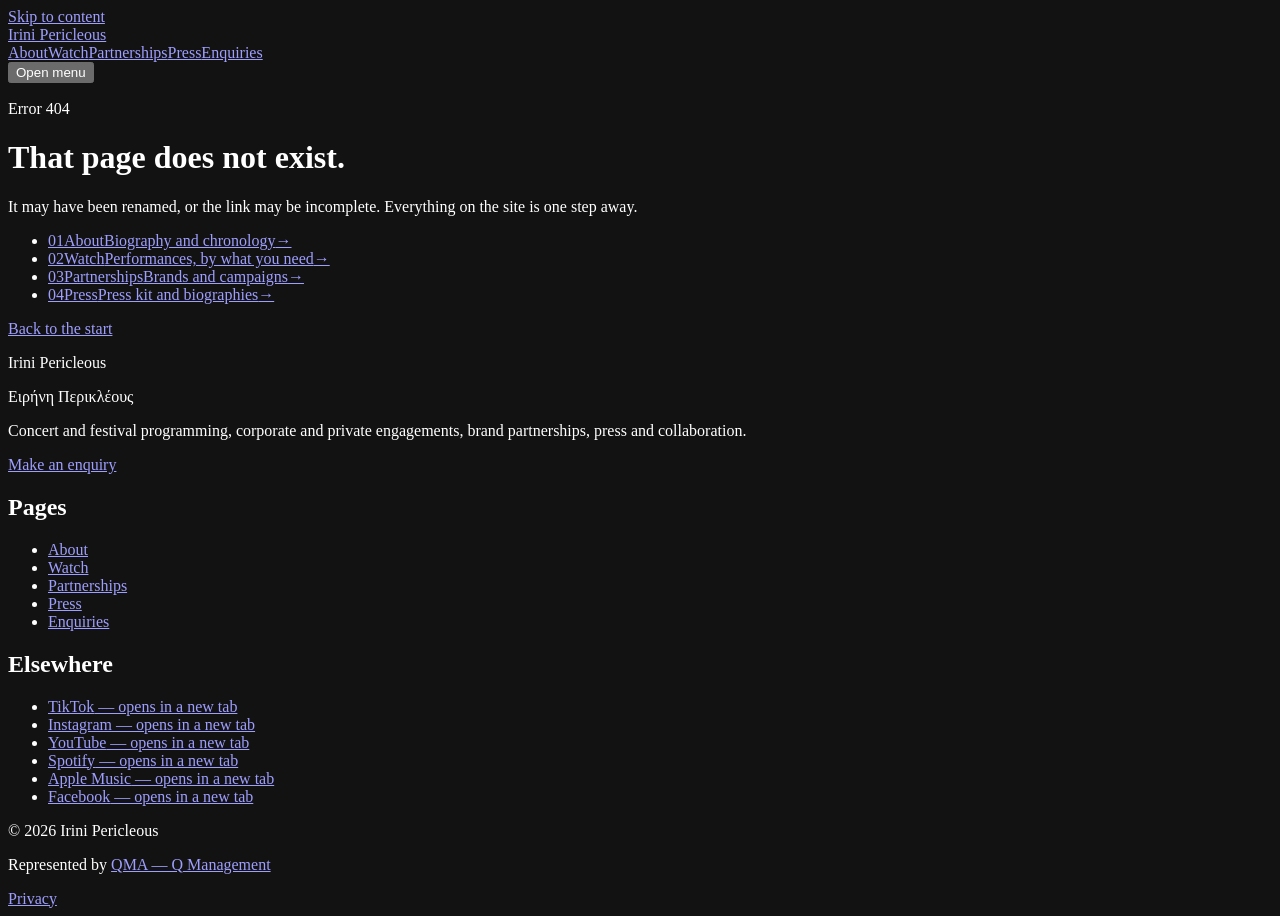
==== 404/index.html @ a1aaa0e5 "Design pass, phase one: measure, contrast, tracking, CTA Taken from an analysis of giuliacello.com —" ====
<!DOCTYPE html><html lang="en" class="bodoni_moda_b104772c-module__TjoZVa__variable noto_serif_display_2ca1dd5f-module___fcEmG__variable inter_tight_18f05c97-module__JbQZ1a__variable no-js"><head><meta charSet="utf-8"/><meta name="viewport" content="width=device-width, initial-scale=1"/><link rel="stylesheet" href="/irini-site/_next/static/chunks/0ohpjm70owko4.css" data-precedence="next"/><link rel="preload" as="script" fetchPriority="low" href="/irini-site/_next/static/chunks/3s6nzrbk-8mnv.js"/><script src="/irini-site/_next/static/chunks/2mmpezlrfmbu5.js" async=""></script><script src="/irini-site/_next/static/chunks/1j_9b-l0n6u-t.js" async=""></script><script src="/irini-site/_next/static/chunks/12xr0l0glc5x8.js" async=""></script><script src="/irini-site/_next/static/chunks/turbopack-01ugani0lwb0j.js" async=""></script><script src="/irini-site/_next/static/chunks/1ln9_-dkt3232.js" async=""></script><script src="/irini-site/_next/static/chunks/3fntmmi971322.js" async=""></script><meta name="robots" content="noindex"/><meta name="theme-color" content="#0c0b0a"/><meta name="color-scheme" content="dark"/><title>Page not found — Irini Pericleous</title><meta name="description" content="That page does not exist."/><meta name="application-name" content="Irini Pericleous"/><meta name="author" content="Irini Pericleous"/><meta name="keywords" content="Irini Pericleous,Ειρήνη Περικλέους,Eirini Pericleous,Irini Perikleous,violinist,singer,Cyprus,The Voice of Greece,crossover violinist,booking"/><meta name="creator" content="Irini Pericleous"/><meta name="robots" content="noindex, follow"/><link rel="canonical" href="https://andy-arrow.github.io/irini-site/"/><meta name="format-detection" content="telephone=no, address=no, email=no"/><meta property="og:title" content="Irini Pericleous — Violinist and vocalist"/><meta property="og:description" content="Cypriot violinist and vocalist, based in the UK. She plays and sings at the same time: three of the four coaches turned on it at The Voice of Greece. Since 2022, the only live musician in Vincent Simone’s Tango Passions, a show whose score is otherwise recorded."/><meta property="og:url" content="https://andy-arrow.github.io/irini-site/"/><meta property="og:site_name" content="Irini Pericleous"/><meta property="og:locale" content="en_GB"/><meta property="og:image" content="https://andy-arrow.github.io/irini-site/opengraph-image?03de4440b838c66b"/><meta property="og:image:type" content="image/png"/><meta property="og:image:width" content="1200"/><meta property="og:image:height" content="630"/><meta property="og:image:alt" content="Irini Pericleous — violinist and vocalist"/><meta property="og:type" content="profile"/><meta name="twitter:card" content="summary_large_image"/><meta name="twitter:title" content="Irini Pericleous — Violinist and vocalist"/><meta name="twitter:description" content="Cypriot violinist and vocalist, based in the UK. She plays and sings at the same time: three of the four coaches turned on it at The Voice of Greece. Since 2022, the only live musician in Vincent Simone’s Tango Passions, a show whose score is otherwise recorded."/><meta name="twitter:image" content="https://andy-arrow.github.io/irini-site/opengraph-image?03de4440b838c66b"/><meta name="twitter:image:alt" content="Irini Pericleous — violinist and vocalist"/><meta name="twitter:image:type" content="image/png"/><meta name="twitter:image:width" content="1200"/><meta name="twitter:image:height" content="630"/><link rel="icon" href="/irini-site/icon" type="image/png" sizes="64x64"/><meta name="next-size-adjust" content=""/><link rel="preconnect" href="https://i.ytimg.com"/><link rel="dns-prefetch" href="https://www.youtube-nocookie.com"/><script>document.documentElement.classList.remove('no-js')</script><script src="/irini-site/_next/static/chunks/0cz1d0mv5g_q7.js" noModule=""></script></head><body><div hidden=""><!--$--><!--/$--></div><a class="skip-link" href="#main">Skip to content</a><header class="fixed inset-x-0 top-0 z-50 transition-colors duration-500 bg-transparent" style="border-bottom:1px solid transparent"><div class="shell flex h-[4.5rem] items-center justify-between gap-6 md:h-[5.25rem]"><a class="tap link-draw shrink-0 text-[0.9375rem] font-medium tracking-[0.2em] uppercase md:text-base" aria-label="Irini Pericleous — home" href="/irini-site/">Irini Pericleous</a><nav aria-label="Primary" class="hidden items-center gap-9 lg:flex"><a class="link-draw meta transition-colors duration-300 hover:text-[var(--color-bone)] " href="/irini-site/about/">About</a><a class="link-draw meta transition-colors duration-300 hover:text-[var(--color-bone)] " href="/irini-site/watch/">Watch</a><a class="link-draw meta transition-colors duration-300 hover:text-[var(--color-bone)] " href="/irini-site/partnerships/">Partnerships</a><a class="link-draw meta transition-colors duration-300 hover:text-[var(--color-bone)] " href="/irini-site/press/">Press</a><a class="btn btn-primary !min-h-[2.75rem] !py-3" href="/irini-site/enquiries/">Enquiries</a></nav><button type="button" aria-expanded="false" aria-controls="mobile-menu" class="relative z-50 -mr-2 flex h-12 w-12 items-center justify-center lg:hidden"><span class="sr-only">Open menu</span><span aria-hidden="true" class="relative block h-3 w-6"><span class="absolute left-0 block h-px w-full bg-[var(--color-bone)] transition-all duration-400" style="top:0;transform:none"></span><span class="absolute left-0 block h-px w-full bg-[var(--color-bone)] transition-all duration-400" style="bottom:0;transform:none"></span></span></button></div><div id="mobile-menu" hidden="" class="fixed inset-0 top-0 z-40 flex flex-col bg-[var(--color-ink)] lg:hidden"><div class="h-[4.5rem] shrink-0"></div><nav aria-label="Primary" class="shell flex-1 overflow-y-auto overscroll-contain pb-10"><ul><li style="border-top:1px solid var(--rule)"><a class="group flex items-baseline gap-4 py-5" href="/irini-site/about/"><span class="meta tnum w-6 shrink-0">01</span><span class="flex-1"><span class="display display-md block">About</span><span class="meta mt-1.5 block normal-case tracking-[0.05em]">Biography and chronology</span></span></a></li><li style="border-top:1px solid var(--rule)"><a class="group flex items-baseline gap-4 py-5" href="/irini-site/watch/"><span class="meta tnum w-6 shrink-0">02</span><span class="flex-1"><span class="display display-md block">Watch</span><span class="meta mt-1.5 block normal-case tracking-[0.05em]">Performances, by what you need</span></span></a></li><li style="border-top:1px solid var(--rule)"><a class="group flex items-baseline gap-4 py-5" href="/irini-site/partnerships/"><span class="meta tnum w-6 shrink-0">03</span><span class="flex-1"><span class="display display-md block">Partnerships</span><span class="meta mt-1.5 block normal-case tracking-[0.05em]">Brands and campaigns</span></span></a></li><li style="border-top:1px solid var(--rule)"><a class="group flex items-baseline gap-4 py-5" href="/irini-site/press/"><span class="meta tnum w-6 shrink-0">04</span><span class="flex-1"><span class="display display-md block">Press</span><span class="meta mt-1.5 block normal-case tracking-[0.05em]">Press kit and biographies</span></span></a></li></ul><a class="btn btn-primary mt-9 w-full" href="/irini-site/enquiries/">Enquiries</a></nav></div></header><main id="main" class="relative z-[2]"><div class="shell flex min-h-[78svh] flex-col justify-center pt-32 pb-24"><p class="meta">Error 404</p><h1 class="display display-lg mt-5 max-w-[14ch]">That page does not exist.</h1><p class="lede mt-7">It may have been renamed, or the link may be incomplete. Everything on the site is one step away.</p><ul class="mt-12 max-w-[34rem]"><li style="border-top:1px solid var(--rule)"><a class="group flex items-baseline gap-4 py-4" href="/irini-site/about/"><span class="meta tnum w-6 shrink-0">01</span><span class="flex-1"><span class="text-[1.0625rem] font-medium">About</span><span class="meta mt-0.5 block normal-case tracking-[0.05em]">Biography and chronology</span></span><span aria-hidden="true" class="text-[var(--color-bone-mute)] transition-transform duration-500 ease-[var(--ease-out-expo)] group-hover:translate-x-1">→</span></a></li><li style="border-top:1px solid var(--rule)"><a class="group flex items-baseline gap-4 py-4" href="/irini-site/watch/"><span class="meta tnum w-6 shrink-0">02</span><span class="flex-1"><span class="text-[1.0625rem] font-medium">Watch</span><span class="meta mt-0.5 block normal-case tracking-[0.05em]">Performances, by what you need</span></span><span aria-hidden="true" class="text-[var(--color-bone-mute)] transition-transform duration-500 ease-[var(--ease-out-expo)] group-hover:translate-x-1">→</span></a></li><li style="border-top:1px solid var(--rule)"><a class="group flex items-baseline gap-4 py-4" href="/irini-site/partnerships/"><span class="meta tnum w-6 shrink-0">03</span><span class="flex-1"><span class="text-[1.0625rem] font-medium">Partnerships</span><span class="meta mt-0.5 block normal-case tracking-[0.05em]">Brands and campaigns</span></span><span aria-hidden="true" class="text-[var(--color-bone-mute)] transition-transform duration-500 ease-[var(--ease-out-expo)] group-hover:translate-x-1">→</span></a></li><li style="border-top:1px solid var(--rule)"><a class="group flex items-baseline gap-4 py-4" href="/irini-site/press/"><span class="meta tnum w-6 shrink-0">04</span><span class="flex-1"><span class="text-[1.0625rem] font-medium">Press</span><span class="meta mt-0.5 block normal-case tracking-[0.05em]">Press kit and biographies</span></span><span aria-hidden="true" class="text-[var(--color-bone-mute)] transition-transform duration-500 ease-[var(--ease-out-expo)] group-hover:translate-x-1">→</span></a></li></ul><p class="mt-12"><a class="btn btn-primary" href="/irini-site/">Back to the start</a></p></div><!--$--><!--/$--></main><footer class="relative z-[2] rule-top"><div class="shell py-16 md:py-24"><div class="grid gap-14 lg:grid-cols-[minmax(0,1.4fr)_minmax(0,1fr)_minmax(0,1fr)] lg:gap-16"><div><p class="display display-md">Irini Pericleous</p><p class="meta meta-bright mt-3" lang="el" aria-label="Irini Pericleous, in Greek">Ειρήνη Περικλέους</p><p class="prose-body mt-6 text-[0.9375rem]">Concert and festival programming, corporate and private engagements, brand partnerships, press and collaboration.</p><a class="btn btn-primary mt-7" href="/irini-site/enquiries/">Make an enquiry</a></div><nav aria-label="Footer"><h2 class="meta">Pages</h2><ul class="mt-3"><li><a class="tap link-draw text-[0.9375rem]" href="/irini-site/about/">About</a></li><li><a class="tap link-draw text-[0.9375rem]" href="/irini-site/watch/">Watch</a></li><li><a class="tap link-draw text-[0.9375rem]" href="/irini-site/partnerships/">Partnerships</a></li><li><a class="tap link-draw text-[0.9375rem]" href="/irini-site/press/">Press</a></li><li><a class="tap link-draw text-[0.9375rem]" href="/irini-site/enquiries/">Enquiries</a></li></ul></nav><div><h2 class="meta">Elsewhere</h2><ul class="mt-3"><li><a href="https://www.tiktok.com/@irini_pericleousxx" target="_blank" rel="me noopener noreferrer" class="tap link-draw text-[0.9375rem]">TikTok<span class="sr-only"> — opens in a new tab</span></a></li><li><a href="https://www.instagram.com/irini_pericleous_xx/" target="_blank" rel="me noopener noreferrer" class="tap link-draw text-[0.9375rem]">Instagram<span class="sr-only"> — opens in a new tab</span></a></li><li><a href="https://www.youtube.com/channel/UCEGi5pDUfUNp2Qwopb8o2pw" target="_blank" rel="me noopener noreferrer" class="tap link-draw text-[0.9375rem]">YouTube<span class="sr-only"> — opens in a new tab</span></a></li><li><a href="https://open.spotify.com/artist/2YeFqXBLZVD37fpIqG80LK" target="_blank" rel="me noopener noreferrer" class="tap link-draw text-[0.9375rem]">Spotify<span class="sr-only"> — opens in a new tab</span></a></li><li><a href="https://music.apple.com/gr/artist/irini-pericleous/1624892051" target="_blank" rel="me noopener noreferrer" class="tap link-draw text-[0.9375rem]">Apple Music<span class="sr-only"> — opens in a new tab</span></a></li><li><a href="https://www.facebook.com/IriniPericleousOfficial/" target="_blank" rel="me noopener noreferrer" class="tap link-draw text-[0.9375rem]">Facebook<span class="sr-only"> — opens in a new tab</span></a></li></ul></div></div><div class="mt-16 flex flex-col gap-4 pt-8 sm:flex-row sm:items-center sm:justify-between" style="border-top:1px solid var(--rule)"><p class="meta">© <!-- -->2026<!-- --> <!-- -->Irini Pericleous</p><div class="flex flex-wrap items-center gap-x-7 gap-y-2"><p class="meta">Represented by<!-- --> <a href="https://qmanagement.co" target="_blank" rel="noopener noreferrer" class="link-inline !text-[var(--color-bone-mute)]">QMA — Q Management</a></p><a class="tap link-draw meta -my-2" href="/irini-site/privacy/">Privacy</a></div></div></div></footer><script type="application/ld+json">[{"@context":"https://schema.org","@type":"WebSite","@id":"https://andy-arrow.github.io/irini-site/#website","url":"https://andy-arrow.github.io/irini-site","name":"Irini Pericleous","inLanguage":"en","publisher":{"@id":"https://andy-arrow.github.io/irini-site/#person"}},{"@context":"https://schema.org","@type":"Person","@id":"https://andy-arrow.github.io/irini-site/#person","name":"Irini Pericleous","alternateName":["Eirini Pericleous","Irini Perikleous","Eirini Perikleous","Ειρήνη Περικλέους"],"jobTitle":["Violinist","Vocalist"],"description":"Cypriot violinist and vocalist, based in the United Kingdom. She plays and sings at the same time: three of the four coaches turned on it at her blind audition for The Voice of Greece, where she reached the final four in 2021. Since 2022 she has been the only live musician in Vincent Simone’s Tango Passions, a touring show whose score is otherwise recorded. In 2023 she held the violin chair in Anton Du Beke’s band. Soloist with the “Oltenia” Philharmonic of Craiova, and a member of the Cyprus Youth Symphony Orchestra since 2014.","url":"https://andy-arrow.github.io/irini-site","nationality":[{"@type":"Country","name":"Cypriot"},{"@type":"Country","name":"Romanian"}],"knowsLanguage":["English","Greek","Spanish"],"sameAs":["https://www.tiktok.com/@irini_pericleousxx","https://www.instagram.com/irini_pericleous_xx/","https://www.youtube.com/channel/UCEGi5pDUfUNp2Qwopb8o2pw","https://open.spotify.com/artist/2YeFqXBLZVD37fpIqG80LK","https://music.apple.com/gr/artist/irini-pericleous/1624892051","https://www.facebook.com/IriniPericleousOfficial/"],"performerIn":[{"@type":"Event","name":"“Oltenia” Philharmonic, Craiova","description":"Invited to Romania as a soloist with the orchestra in November 2015."},{"@type":"Event","name":"Cyprus Youth Symphony Orchestra","description":"A member since 2014, in programmes alongside Alkinoos Ioannidis and Alkistis Protopsalti, and chosen from the orchestra for its annual Cyprus Concert in the Brahms-Saal of the Musikverein in Vienna."},{"@type":"Event","name":"Orchestre des Jeunes de la Méditerranée","description":"Selected for the 2025 symphonic session of the Festival d'Aix-en-Provence's Mediterranean Youth Orchestra, which Cyprus enters through the Cyprus Youth Symphony Orchestra."},{"@type":"Event","name":"Anton Du Beke","description":"The credited violinist in the band of the 2023 UK tour An Evening with Anton Du Beke and Friends, alongside the vocalist Lance Ellington."}]},{"@context":"https://schema.org","@type":"MusicGroup","@id":"https://andy-arrow.github.io/irini-site/#musicgroup","name":"Irini Pericleous","alternateName":["Eirini Pericleous","Irini Perikleous","Eirini Perikleous","Ειρήνη Περικλέους"],"url":"https://andy-arrow.github.io/irini-site","genre":["Crossover","Classical","Pop"],"sameAs":["https://www.tiktok.com/@irini_pericleousxx","https://www.instagram.com/irini_pericleous_xx/","https://www.youtube.com/channel/UCEGi5pDUfUNp2Qwopb8o2pw","https://open.spotify.com/artist/2YeFqXBLZVD37fpIqG80LK","https://music.apple.com/gr/artist/irini-pericleous/1624892051","https://www.facebook.com/IriniPericleousOfficial/"],"member":{"@id":"https://andy-arrow.github.io/irini-site/#person"},"album":[{"@type":"MusicRelease","name":"Ρούντολφ Το Ελαφάκι","alternateName":"Roudolf To Elafaki","datePublished":"2016-12-13","recordLabel":{"@type":"Organization","name":"Feelgood Records"},"url":"https://www.youtube.com/watch?v=lNYCnwKz-eI"}]}]</script><script src="/irini-site/_next/static/chunks/3s6nzrbk-8mnv.js" id="_R_" async=""></script><script>(self.__next_f=self.__next_f||[]).push([0])</script><script>self.__next_f.push([1,"1:\"$Sreact.fragment\"\n2:I[36852,[\"/irini-site/_next/static/chunks/1ln9_-dkt3232.js\"],\"SiteHeader\"]\n3:I[39756,[\"/irini-site/_next/static/chunks/3fntmmi971322.js\"],\"default\"]\n4:I[37457,[\"/irini-site/_next/static/chunks/3fntmmi971322.js\"],\"default\"]\n5:I[22016,[\"/irini-site/_next/static/chunks/1ln9_-dkt3232.js\"],\"\"]\nf:I[68027,[\"/irini-site/_next/static/chunks/1ln9_-dkt3232.js\"],\"default\",1]\n:HL[\"/irini-site/_next/static/chunks/0ohpjm70owko4.css\",\"style\"]\nd:X\n0:{\"P\":null,\"c\":[\"\",\"_not-found\",\"\"],\"q\":\"\",\"i\":false,\"f\":[[[\"\",{\"children\":[\"/_not-found\",{\"children\":[\"__PAGE__\",{},\"$undefined\",\"$undefined\",4608]},\"$undefined\",\"$undefined\",4608]},\"$undefined\",\"$undefined\",4624],[[\"$\",\"$1\",\"c\",{\"children\":[[[\"$\",\"link\",\"0\",{\"rel\":\"stylesheet\",\"href\":\"/irini-site/_next/static/chunks/0ohpjm70owko4.css\",\"precedence\":\"next\",\"crossOrigin\":\"$undefined\",\"nonce\":\"$undefined\"}],[\"$\",\"script\",\"script-0\",{\"src\":\"/irini-site/_next/static/chunks/1ln9_-dkt3232.js\",\"async\":true,\"nonce\":\"$undefined\"}]],[\"$\",\"html\",null,{\"lang\":\"en\",\"className\":\"bodoni_moda_b104772c-module__TjoZVa__variable noto_serif_display_2ca1dd5f-module___fcEmG__variable inter_tight_18f05c97-module__JbQZ1a__variable no-js\",\"suppressHydrationWarning\":true,\"children\":[[\"$\",\"head\",null,{\"children\":[[\"$\",\"script\",null,{\"dangerouslySetInnerHTML\":{\"__html\":\"document.documentElement.classList.remove('no-js')\"}}],[\"$\",\"link\",null,{\"rel\":\"preconnect\",\"href\":\"https://i.ytimg.com\"}],[\"$\",\"link\",null,{\"rel\":\"dns-prefetch\",\"href\":\"https://www.youtube-nocookie.com\"}]]}],[\"$\",\"body\",null,{\"children\":[[\"$\",\"a\",null,{\"className\":\"skip-link\",\"href\":\"#main\",\"children\":\"Skip to content\"}],[\"$\",\"$L2\",null,{}],[\"$\",\"main\",null,{\"id\":\"main\",\"className\":\"relative z-[2]\",\"children\":[\"$\",\"$L3\",null,{\"parallelRouterKey\":\"children\",\"error\":\"$undefined\",\"errorStyles\":\"$undefined\",\"errorScripts\":\"$undefined\",\"template\":[\"$\",\"$L4\",null,{}],\"templateStyles\":\"$undefined\",\"templateScripts\":\"$undefined\",\"notFound\":[[\"$\",\"div\",null,{\"className\":\"shell flex min-h-[78svh] flex-col justify-center pt-32 pb-24\",\"children\":[[\"$\",\"p\",null,{\"className\":\"meta\",\"children\":\"Error 404\"}],[\"$\",\"h1\",null,{\"className\":\"display display-lg mt-5 max-w-[14ch]\",\"children\":\"That page does not exist.\"}],[\"$\",\"p\",null,{\"className\":\"lede mt-7\",\"children\":\"It may have been renamed, or the link may be incomplete. Everything on the site is one step away.\"}],[\"$\",\"ul\",null,{\"className\":\"mt-12 max-w-[34rem]\",\"children\":[[\"$\",\"li\",\"/about\",{\"style\":{\"borderTop\":\"1px solid var(--rule)\"},\"children\":[\"$\",\"$L5\",null,{\"href\":\"/about\",\"className\":\"group flex items-baseline gap-4 py-4\",\"children\":[[\"$\",\"span\",null,{\"className\":\"meta tnum w-6 shrink-0\",\"children\":\"01\"}],[\"$\",\"span\",null,{\"className\":\"flex-1\",\"children\":[[\"$\",\"span\",null,{\"className\":\"text-[1.0625rem] font-medium\",\"children\":\"About\"}],[\"$\",\"span\",null,{\"className\":\"meta mt-0.5 block normal-case tracking-[0.05em]\",\"children\":\"Biography and chronology\"}]]}],[\"$\",\"span\",null,{\"aria-hidden\":true,\"className\":\"text-[var(--color-bone-mute)] transition-transform duration-500 ease-[var(--ease-out-expo)] group-hover:translate-x-1\",\"children\":\"→\"}]]}]}],[\"$\",\"li\",\"/watch\",{\"style\":{\"borderTop\":\"1px solid var(--rule)\"},\"children\":[\"$\",\"$L5\",null,{\"href\":\"/watch\",\"className\":\"group flex items-baseline gap-4 py-4\",\"children\":[[\"$\",\"span\",null,{\"className\":\"meta tnum w-6 shrink-0\",\"children\":\"02\"}],[\"$\",\"span\",null,{\"className\":\"flex-1\",\"children\":[[\"$\",\"span\",null,{\"className\":\"text-[1.0625rem] font-medium\",\"children\":\"Watch\"}],[\"$\",\"span\",null,{\"className\":\"meta mt-0.5 block normal-case tracking-[0.05em]\",\"children\":\"Performances, by what you need\"}]]}],[\"$\",\"span\",null,{\"aria-hidden\":true,\"className\":\"text-[var(--color-bone-mute)] transition-transform duration-500 ease-[var(--ease-out-expo)] group-hover:translate-x-1\",\"children\":\"→\"}]]}]}],[\"$\",\"li\",\"/partnerships\",{\"style\":{\"borderTop\":\"1px solid var(--rule)\"},\"children\":[\"$\",\"$L5\",null,{\"href\":\"/partnerships\",\"className\":\"group flex items-baseline gap-4 py-4\",\"children\":[[\"$\",\"span\",null,{\"className\":\"meta tnum w-6 shrink-0\",\"children\":\"03\"}],[\"$\",\"span\",null,{\"className\":\"flex-1\",\"children\":[[\"$\",\"span\",null,{\"className\":\"text-[1.0625rem] font-medium\",\"children\":\"Partnerships\"}],[\"$\",\"span\",null,{\"className\":\"meta mt-0.5 block normal-case tracking-[0.05em]\",\"children\":\"Brands and campaigns\"}]]}],[\"$\",\"span\",null,{\"aria-hidden\":true,\"className\":\"text-[var(--color-bone-mute)] transition-transform duration-500 ease-[var(--ease-out-expo)] group-hover:translate-x-1\",\"children\":\"→\"}]]}]}],[\"$\",\"li\",\"/press\",{\"style\":{\"borderTop\":\"1px solid var(--rule)\"},\"children\":[\"$\",\"$L5\",null,{\"href\":\"/press\",\"className\":\"group flex items-baseline gap-4 py-4\",\"children\":[[\"$\",\"span\",null,{\"className\":\"meta tnum w-6 shrink-0\",\"children\":\"04\"}],[\"$\",\"span\",null,{\"className\":\"flex-1\",\"children\":[[\"$\",\"span\",null,{\"className\":\"text-[1.0625rem] font-medium\",\"children\":\"Press\"}],[\"$\",\"span\",null,{\"className\":\"meta mt-0.5 block normal-case tracking-[0.05em]\",\"children\":\"Press kit and biographies\"}]]}],\"$L6\"]}]}]]}],\"$L7\"]}],[]],\"forbidden\":\"$undefined\",\"unauthorized\":\"$undefined\"}]}],\"$L8\",\"$L9\",\"$La\"]}]]}]]}],{\"children\":[\"$Lb\",{\"children\":[\"$Lc\",{},null,false,null]},null,false,\"$d\"]},null,false,null],\"$Le\",false]],\"m\":\"$undefined\",\"G\":[\"$f\",[\"$L10\"]],\"S\":true,\"h\":null,\"r\":\"$undefined\",\"s\":\"$undefined\",\"a\":\"$undefined\",\"l\":\"$undefined\",\"p\":\"$undefined\",\"d\":\"$undefined\",\"b\":\"VU4xq6dkRGwftvB8ioCWX\"}\n12:I[96199,[\"/irini-site/_next/static/chunks/1ln9_-dkt3232.js\"],\"Reveal\"]\n14:I[97367,[\"/irini-site/_next/static/chunks/3fntmmi971322.js\"],\"OutletBoundary\"]\n15:\"$Sreact.suspense\"\n17:I[97367,[\"/irini-site/_next/static/chunks/3fntmmi971322.js\"],\"ViewportBoundary\"]\n19:I[97367,[\"/irini-site/_next/static/chunks/3fntmmi971322.js\"],\"MetadataBoundary\"]\n6:[\"$\",\"span\",null,{\"aria-hidden\":true,\"className\":\"text-[var(--color-bone-mute)] transition-transform duration-500 ease-[var(--ease-out-expo)] group-hover:translate-x-1\",\"children\":\"→\"}]\n7:[\"$\",\"p\",null,{\"className\":\"mt-12\",\"children\":[\"$\",\"$L5\",null,{\"href\":\"/\",\"className\":\"btn btn-primary\",\"children\":\"Back to the start\"}]}]\n8:[\"$\",\"footer\",null,{\"className\":\"relative z-[2] rule-top\",\"children\":[\"$\",\"div\",null,{\"className\":\"shell py-16 md:py-24\",\"children\":[[\"$\",\"div\",null,{\"className\":\"grid gap-14 lg:grid-cols-[minmax(0,1.4fr)_minmax(0,1fr)_minmax(0,1fr)] lg:gap-16\",\"children\":[[\"$\",\"div\",null,{\"children\":[[\"$\",\"p\",null,{\"className\":\"display display-md\",\"children\":\"Irini Pericleous\"}],[\"$\",\"p\",null,{\"className\":\"meta meta-bright mt-3\",\"lang\":\"el\",\"aria-label\":\"Irini Pericleous, in Greek\",\"children\":\"Ειρήνη Περικλέους\"}],[\"$\",\"p\",null,{\"className\":\"prose-body mt-6 text-[0.9375rem]\",\"children\":\"Concert and festival programming, corporate and private engagements, brand partnerships, press and collaboration.\"}],[\"$\",\"$L5\",null,{\"href\":\"/enquiries\",\"className\":\"btn btn-primary mt-7\",\"children\":\"Make an enquiry\"}]]}],[\"$\",\"nav\",null,{\"aria-label\":\"Footer\",\"children\":[[\"$\",\"h2\",null,{\"className\":\"meta\",\"children\":\"Pages\"}],[\"$\",\"ul\",null,{\"className\":\"mt-3\",\"children\":[[\"$\",\"li\",\"/about\",{\"children\":[\"$\",\"$L5\",null,{\"href\":\"/about\",\"className\":\"tap link-draw text-[0.9375rem]\",\"children\":\"About\"}]}],[\"$\",\"li\",\"/watch\",{\"children\":[\"$\",\"$L5\",null,{\"href\":\"/watch\",\"className\":\"tap link-draw text-[0.9375rem]\",\"children\":\"Watch\"}]}],[\"$\",\"li\",\"/partnerships\",{\"children\":[\"$\",\"$L5\",null,{\"href\":\"/partnerships\",\"className\":\"tap link-draw text-[0.9375rem]\",\"children\":\"Partnerships\"}]}],[\"$\",\"li\",\"/press\",{\"children\":[\"$\",\"$L5\",null,{\"href\":\"/press\",\"className\":\"tap link-draw text-[0.9375rem]\",\"children\":\"Press\"}]}],[\"$\",\"li\",\"/enquiries\",{\"children\":[\"$\",\"$L5\",null,{\"href\":\"/enquiries\",\"className\":\"tap link-draw text-[0.9375rem]\",\"children\":\"Enquiries\"}]}]]}]]}],[\"$\",\"div\",null,{\"children\":[[\"$\",\"h2\",null,{\"className\":\"meta\",\"children\":\"Elsewhere\"}],[\"$\",\"ul\",null,{\"className\":\"mt-3\",\"children\":[[\"$\",\"li\",\"https://www.tiktok.com/@irini_pericleousxx\",{\"children\":[\"$\",\"a\",null,{\"href\":\"https://www.tiktok.com/@irini_pericleousxx\",\"target\":\"_blank\",\"rel\":\"me noopener noreferrer\",\"className\":\"tap link-draw text-[0.9375rem]\",\"children\":[\"TikTok\",[\"$\",\"span\",null,{\"className\":\"sr-only\",\"children\":\" — opens in a new tab\"}]]}]}],[\"$\",\"li\",\"https://www.instagram.com/irini_pericleous_xx/\",{\"children\":[\"$\",\"a\",null,{\"href\":\"https://www.instagram.com/irini_pericleous_xx/\",\"target\":\"_blank\",\"rel\":\"me noopener noreferrer\",\"className\":\"tap link-draw text-[0.9375rem]\",\"children\":[\"Instagram\",[\"$\",\"span\",null,{\"className\":\"sr-only\",\"children\":\" — opens in a new tab\"}]]}]}],[\"$\",\"li\",\"https://www.youtube.com/channel/UCEGi5pDUfUNp2Qwopb8o2pw\",{\"children\":[\"$\",\"a\",null,{\"href\":\"https://www.youtube.com/channel/UCEGi5pDUfUNp2Qwopb8o2pw\",\"target\":\"_blank\",\"rel\":\"me noopener noreferrer\",\"className\":\"tap link-draw text-[0.9375rem]\",\"children\":[\"YouTube\",[\"$\",\"span\",null,{\"className\":\"sr-only\",\"children\":\" — opens in a new tab\"}]]}]}],[\"$\",\"li\",\"https://open.spotify.com/artist/2YeFqXBLZVD37fpIqG80LK\",{\"children\":[\"$\",\"a\",null,{\"href\":\"https://open.spotify.com/artist/2YeFqXBLZVD37fpIqG80LK\",\"target\":\"_blank\",\"rel\":\"me noopener noreferrer\",\"className\":\"tap link-draw text-[0.9375rem]\",\"children\":[\"Spotify\",[\"$\",\"span\",null,{\"className\":\"sr-only\",\"children\":\" — opens in a new tab\"}]]}]}],[\"$\",\"li\",\"https://music.apple.com/gr/artist/irini-pericleous/1624892051\",{\"children\":[\"$\",\"a\",null,{\"href\":\"https://music.apple.com/gr/artist/irini-pericleous/1624892051\",\"target\":\"_blank\",\"rel\":\"me noopener noreferrer\",\"className\":\"tap link-draw text-[0.9375rem]\",\"children\":[\"Apple Music\",[\"$\",\"span\",null,{\"className\":\"sr-only\",\"children\":\" — opens in a new tab\"}]]}]}],[\"$\",\"li\",\"https://www.facebook.com/IriniPericleousOfficial/\",{\"children\":[\"$\",\"a\",null,{\"href\":\"https://www.facebook.com/IriniPericleousOfficial/\",\"target\":\"_blank\",\"rel\":\"me noopener noreferrer\",\"className\":\"tap link-draw text-[0.9375rem]\",\"children\":[\"Facebook\",[\"$\",\"span\",null,{\"className\":\"sr-only\",\"children\":\" — opens in a new tab\"}]]}]}]]}]]}]]}],[\"$\",\"div\",null,{\"className\":\"mt-16 flex flex-col gap-4 pt-8 sm:flex-row sm:items-center sm:justify-between\",\"style\":{\"borderTop\":\"1px solid var(--rule)\"},\"children\":[[\"$\",\"p\",null,{\"className\":\"meta\",\"children\":[\"© \",2026,\" \",\"Irini Pericleous\"]}],[\"$\",\"div\",null,{\"className\":\"flex flex-wrap items-center gap-x-7 gap-y-2\",\"children\":[[\"$\",\"p\",null,{\"className\":\"meta\",\"children\":[\"Represented by\",\" \",[\"$\",\"a\",null,{\"href\":\"https://qmanagement.co\",\"target\":\"_blank\",\"rel\":\"noopener noreferrer\",\"className\":\"link-inline !text-[var(--color-bone-mute)]\",\"children\":\"QMA — Q Management\"}]]}],\"$L11\"]}]]}]]}]}]\n9:[\"$\",\"$L12\",null,{}]\n13:Tdcf,[{\"@context\":\"https://schema.org\",\"@type\":\"WebSite\",\"@id\":\"https://andy-arrow.github.io/irini-site/#website\",\"url\":\"https://andy-arrow.github.io/irini-site\",\"name\":\"Irini Pericleous\",\"inLanguage\":\"en\",\"publisher\":{\"@id\":\"https://andy-arrow.github.io/irini-site/#person\"}},{\"@context\":\"https://schema.org\",\"@type\":\"Person\",\"@id\":\"https://andy-arrow.github.io/irini-site/#person\",\"name\":\"Irini Pericleous\",\"alternateName\":[\"Eirini Pericleous\",\"Irini Perikleous\",\"Eirini Perikleous\",\"Ειρήνη Περικλέους\"],\"jobTitle\":[\"Violinist\",\"Vocalist\"],\"description\":\"Cypriot violinist and vocalist, based in the United Kingdom. She plays and sings at the same time: three of the four coaches turned on it at her blind audition for The Voice of Greece, where she reached the final four in 2021. Since 2022 she has been the only live musician in Vincent Simone’s Tango Passions, a touring show whose score is otherwise recorded. In 2023 she held the violin chair in Anton Du Beke’s band. Soloist with the “Oltenia” Philharmonic of Craiova, and a member of the Cyprus Youth Symphony Orchestra since 2014.\",\"url\":\"https://andy-arrow.github.io/irini-site\",\"nationality\":[{\"@type\":\"Country\",\"name\":\"Cypriot\"},{\"@type\":\"Country\",\"name\":\"Romanian\"}],\"knowsLanguage\":[\"English\",\"Greek\",\"Spanish\"],\"sameAs\":[\"https://www.tiktok.com/@irini_pericleousxx\",\"https://www.instagram.com/irini_pericleous_xx/\",\"https://www.youtube.com/channel/UCEGi5pDUfUNp2Qwopb8o2pw\",\"https://open.spotify.com/artist/2YeFqXBLZVD37fpIqG80LK\",\"https://music.apple.com/gr/artist/irini-pericleous/1624892051\",\"https://www.facebook.com/IriniPericleousOfficial/\"],\"performerIn\":[{\"@type\":\"Event\",\"name\":\"“Oltenia” Philharmonic, Craiova\",\"description\":\"Invited to Romania as a soloist with the orchestra in November 2015.\"},{\"@type\":\"Event\",\"name\":\"Cyprus Youth Symphony Orchestra\",\"description\":\"A member since 2014, in programmes alongside Alkinoos Ioannidis and Alkistis Protopsalti, and chosen from the orchestra for its annual Cyprus Concert in the Brahms-Saal of the Musikverein in Vienna.\"},{\"@type\":\"Event\",\"name\":\"Orchestre des Jeunes de la Méditerranée\",\"description\":\"Selected for the 2025 symphonic session of the Festival d'Aix-en-Provence's Mediterranean Youth Orchestra, which Cyprus enters through the Cyprus Youth Symphony Orchestra.\"},{\"@type\":\"Event\",\"name\":\"Anton Du Beke\",\"description\":\"The credited violinist in the band of the 2023 UK tour An Evening with Anton Du Beke and Friends, alongside the vocalist Lance Ellington.\"}]},{\"@context\":\"https://schema.org\",\"@type\":\"MusicGroup\",\"@id\":\"https://andy-arrow.github.io/irini-site/#musicgroup\",\"name\":\"Irini Pericleous\",\"alternateName\":[\"Eirini Pericleous\",\"Irini Perikleous\",\"Eirini Perikleous\",\"Ειρήνη Περικλέους\"],\"url\":\"https://andy-arrow.github.io/irini-site\",\"genre\":[\"Crossover\",\"Classical\",\"Pop\"],\"sameAs\":[\"https://www.tiktok.com/@irini_pericleousxx\",\"https://www.instagram.com/irini_pericleous_xx/\",\"https://www.youtube.com/channel/UCEGi5pDUfUNp2Qwopb8o2pw\",\"https://open.spotify.com/artist/2YeFqXBLZVD37fpIqG80LK\",\"https://music.apple.com/gr/artist/irini-pericleous/1624892051\",\"https://www.facebook.com/IriniPericleousOfficial/\"],\"member\":{\"@id\":\"https://andy-arrow.github.io/irini-site/#person\"},\"album\":[{\"@type\":\"MusicRelease\",\"name\":\"Ρούντολφ Το Ελαφάκι\",\"alternateName\":\"Roudolf To Elafaki\",\"datePublished\":\"2016-12-13\",\"recordLabel\":{\"@type\":\"Organization\",\"name\":\"Feelgood Records\"},\"url\":\"https://www.youtube.com/watch?v=lNYCnwKz-eI\"}]}]a:[\"$\",\"script\",null,{\"type\":\"application/ld+json\",\"dangerouslySetInnerHTML\":{\"__html\":\"$13\"}}]\nb:[\"$\",\"$1\",\"c\",{\"children\":[null,[\"$\",\"$L3\",null,{\"parallelRouterKey\":\"children\",\"error\":\"$undefined\",\"errorStyles\":\"$undefined\",\"errorScripts\":\"$undefined\",\"template\":[\"$\",\"$L4\",null,{}],\"templateStyles\":\"$undefined\",\"templateScripts\":\"$undefined\",\"notFound\":\"$undefined\",\"forbidden\":\"$undefined\",\"unauthorized\":\"$undefined\"}]]}]\nc:[\"$\",\"$1\",\"c\",{\"children\":[[\"$\",\"div\",null,{\"className\":\"shell flex min-h-[78svh] flex-col justify-center pt-32 pb-24\",\"children\":[[\"$\",\"p\",null,{\"className\":\"meta\",\"children\":\"Error 404\"}],[\"$\",\"h1\",null,{\"className\":\"display display-lg mt-5 max-w-[14ch]\",\"children\":\"That page does not exist.\"}],[\"$\",\"p\",null,{\"className\":\"lede mt-7\",\"children\":\"It may have been renamed, or the link may be incomplete. Everything on the site is one step away.\"}],[\"$\",\"ul\",null,{\"className\":\"mt-12 max-w-[34rem]\",\"children\":[[\"$\",\"li\",\"/about\",{\"style\":{\"borderTop\":\"1px solid var(--rule)\"},\"children\":[\"$\",\"$L5\",null,{\"href\":\"/about\",\"className\":\"group flex items-baseline gap-4 py-4\",\"children\":[[\"$\",\"span\",null,{\"className\":\"meta tnum w-6 shrink-0\",\"children\":\"01\"}],[\"$\",\"span\",null,{\"className\":\"flex-1\",\"children\":[[\"$\",\"span\",null,{\"className\":\"text-[1.0625rem] font-medium\",\"children\":\"About\"}],[\"$\",\"span\",null,{\"className\":\"meta mt-0.5 block normal-case tracking-[0.05em]\",\"children\":\"Biography and chronology\"}]]}],[\"$\",\"span\",null,{\"aria-hidden\":true,\"className\":\"text-[var(--color-bone-mute)] transition-transform duration-500 ease-[var(--ease-out-expo)] group-hover:translate-x-1\",\"children\":\"→\"}]]}]}],[\"$\",\"li\",\"/watch\",{\"style\":{\"borderTop\":\"1px solid var(--rule)\"},\"children\":[\"$\",\"$L5\",null,{\"href\":\"/watch\",\"className\":\"group flex items-baseline gap-4 py-4\",\"children\":[[\"$\",\"span\",null,{\"className\":\"meta tnum w-6 shrink-0\",\"children\":\"02\"}],[\"$\",\"span\",null,{\"className\":\"flex-1\",\"children\":[[\"$\",\"span\",null,{\"className\":\"text-[1.0625rem] font-medium\",\"children\":\"Watch\"}],[\"$\",\"span\",null,{\"className\":\"meta mt-0.5 block normal-case tracking-[0.05em]\",\"children\":\"Performances, by what you need\"}]]}],[\"$\",\"span\",null,{\"aria-hidden\":true,\"className\":\"text-[var(--color-bone-mute)] transition-transform duration-500 ease-[var(--ease-out-expo)] group-hover:translate-x-1\",\"children\":\"→\"}]]}]}],[\"$\",\"li\",\"/partnerships\",{\"style\":{\"borderTop\":\"1px solid var(--rule)\"},\"children\":[\"$\",\"$L5\",null,{\"href\":\"/partnerships\",\"className\":\"group flex items-baseline gap-4 py-4\",\"children\":[[\"$\",\"span\",null,{\"className\":\"meta tnum w-6 shrink-0\",\"children\":\"03\"}],[\"$\",\"span\",null,{\"className\":\"flex-1\",\"children\":[[\"$\",\"span\",null,{\"className\":\"text-[1.0625rem] font-medium\",\"children\":\"Partnerships\"}],[\"$\",\"span\",null,{\"className\":\"meta mt-0.5 block normal-case tracking-[0.05em]\",\"children\":\"Brands and campaigns\"}]]}],[\"$\",\"span\",null,{\"aria-hidden\":true,\"className\":\"text-[var(--color-bone-mute)] transition-transform duration-500 ease-[var(--ease-out-expo)] group-hover:translate-x-1\",\"children\":\"→\"}]]}]}],[\"$\",\"li\",\"/press\",{\"style\":{\"borderTop\":\"1px solid var(--rule)\"},\"children\":[\"$\",\"$L5\",null,{\"href\":\"/press\",\"className\":\"group flex items-baseline gap-4 py-4\",\"children\":[[\"$\",\"span\",null,{\"className\":\"meta tnum w-6 shrink-0\",\"children\":\"04\"}],[\"$\",\"span\",null,{\"className\":\"flex-1\",\"children\":[[\"$\",\"span\",null,{\"className\":\"text-[1.0625rem] font-medium\",\"children\":\"Press\"}],[\"$\",\"span\",null,{\"className\":\"meta mt-0.5 block normal-case tracking-[0.05em]\",\"children\":\"Press kit and biographies\"}]]}],[\"$\",\"span\",null,{\"aria-hidden\":true,\"className\":\"text-[var(--color-bone-mute)] transition-transform duration-500 ease-[var(--ease-out-expo)] group-hover:translate-x-1\",\"children\":\"→\"}]]}]}]]}],[\"$\",\"p\",null,{\"className\":\"mt-12\",\"children\":[\"$\",\"$L5\",null,{\"href\":\"/\",\"className\":\"btn btn-primary\",\"children\":\"Back to the start\"}]}]]}],null,[\"$\",\"$L14\",null,{\"children\":[\"$\",\"$15\",null,{\"name\":\"Next.MetadataOutlet\",\"children\":\"$@16\"}]}]]}]\ne:[\"$\",\"$1\",\"h\",{\"children\":[[\"$\",\"meta\",null,{\"name\":\"robots\",\"content\":\"noindex\"}],[\"$\",\"$L17\",null,{\"children\":\"$L18\"}],[\"$\",\"div\",null,{\"hidden\":true,\"children\":[\"$\",\"$L19\",null,{\"children\":[\"$\",\"$15\",null,{\"name\":\"Next.Metadata\",\"children\":\"$L1a\"}]}]}],[\"$\",\"meta\",null,{\"name\":\"next-size-adjust\",\"content\":\"\"}]]}]\n10:[\"$\",\"link\",\"0\",{\"rel\":\"stylesheet\",\"href\":\"/irini-site/_next/static/chunks/0ohpjm70owko4.css\",\"precedence\":\"next\",\"crossOrigin\":\"$undefined\",\"nonce\":\"$undefined\"}]\nd:C\n11:[\"$\",\"$L5\",null,{\"href\":\"/privacy\",\"className\":\"tap link-draw meta -my-2\",\"children\":\"Privacy\"}]\n18:[[\"$\",\"meta\",\"0\",{\"charSet\":\"utf-8\"}],[\"$\",\"meta\",\"1\",{\"name\":\"viewport\",\"content\":\"width=device-width, initial-scale=1\"}],[\"$\",\"meta\",\"2\",{\"name\":\"theme-color\",\"content\":\"#0c0b0a\"}],[\"$\",\"meta\",\"3\",{\"name\":\"color-scheme\",\"content\":\"dark\"}]]\n1b:I[27201,[\"/irini-site/_next/static/chunks/3fntmmi971322.js\"],\"IconMark\"]\n16:null\n1a:[[\"$\",\"title\",\"0\",{\"children\":\"Page not found — Irini Pericleous\"}],[\"$\",\"meta\",\"1\",{\"name\":\"description\",\"content\":\"That page does not exist.\"}],[\"$\",\"meta\",\"2\",{\"name\":\"application-name\",\"content\":\"Irini Pericleous\"}],[\"$\",\"meta\",\"3\",{\"name\":\"author\",\"content\":\"Irini Pericleous\"}],[\"$\",\"meta\",\"4\",{\"name\":\"keywords\",\"content\":\"Irini Pericleous,Ειρήνη Περικλέους,Eirini Pericleous,Irini Perikleous,violinist,singer,Cyprus,The Voice of Greece,crossover violinist,booking\"}],[\"$\",\"meta\",\"5\",{\"name\":\"creator\",\"content\":\"Irini Pericleous\"}],[\"$\",\"meta\",\"6\",{\"name\":\"robots\",\"content\":\"noindex, follow\"}],[\"$\",\"link\",\"7\",{\"rel\":\"canonical\",\"href\":\"https://andy-arrow.github.io/irini-site/\"}],[\"$\",\"meta\",\"8\",{\"name\":\"format-detection\",\"content\":\"telephone=no, address=no, email=no\"}],[\"$\",\"meta\",\"9\",{\"property\":\"og:title\",\"content\":\"Irini Pericleous — Violinist and vocalist\"}],[\"$\",\"meta\",\"10\",{\"property\":\"og:description\",\"content\":\"Cypriot violinist and vocalist, based in the UK. She plays and sings at the same time: three of the four coaches turned on it at The Voice of Greece. Since 2022, the only live musician in Vincent Simone’s Tango Passions, a show whose score is otherwise recorded.\"}],[\"$\",\"meta\",\"11\",{\"property\":\"og:url\",\"content\":\"https://andy-arrow.github.io/irini-site/\"}],[\"$\",\"meta\",\"12\",{\"property\":\"og:site_name\",\"content\":\"Irini Pericleous\"}],[\"$\",\"meta\",\"13\",{\"property\":\"og:locale\",\"content\":\"en_GB\"}],[\"$\",\"meta\",\"14\",{\"property\":\"og:image\",\"content\":\"https://andy-arrow.github.io/irini-site/opengraph-image?03de4440b838c66b\"}],[\"$\",\"meta\",\"15\",{\"property\":\"og:image:type\",\"content\":\"image/png\"}],[\"$\",\"meta\",\"16\",{\"property\":\"og:image:width\",\"content\":\"1200\"}],[\"$\",\"meta\",\"17\",{\"property\":\"og:image:height\",\"content\":\"630\"}],[\"$\",\"meta\",\"18\",{\"property\":\"og:image:alt\",\"content\":\"Irini Pericleous — violinist and vocalist\"}],[\"$\",\"meta\",\"19\",{\"property\":\"og:type\",\"content\":\"profile\"}],[\"$\",\"meta\",\"20\",{\"name\":\"twitter:card\",\"content\":\"summary_large_image\"}],[\"$\",\"meta\",\"21\",{\"name\":\"twitter:title\",\"content\":\"Irini Pericleous — Violinist and vocalist\"}],[\"$\",\"meta\",\"22\",{\"name\":\"twitter:description\",\"content\":\"Cypriot violinist and vocalist, based in the UK. She plays and sings at the same time: three of the four coaches turned on it at The Voice of Greece. Since 2022, the only live musician in Vincent Simone’s Tango Passions, a show whose score is otherwise recorded.\"}],[\"$\",\"meta\",\"23\",{\"name\":\"twitter:image\",\"content\":\"https://andy-arrow.github.io/irini-site/opengraph-image?03de4440b838c66b\"}],[\"$\",\"meta\",\"24\",{\"name\":\"twitter:image:alt\",\"content\":\"Irini Pericleous — violinist and vocalist\"}],[\"$\",\"meta\",\"25\",{\"name\":\"twitter:image:type\",\"content\":\"image/png\"}],[\"$\",\"meta\",\"26\",{\"name\":\"twitter:image:width\",\"content\":\"1200\"}],[\"$\",\"meta\",\"27\",{\"name\":\"twitter:image:height\",\"content\":\"630\"}],[\"$\",\"link\",\"28\",{\"rel\":\"icon\",\"href\":\"/irini-site/icon\",\"type\":\"image/png\",\"sizes\":\"64x64\"}],[\"$\",\"$L1b\",\"29\",{}]]\n"])</script></body></html>
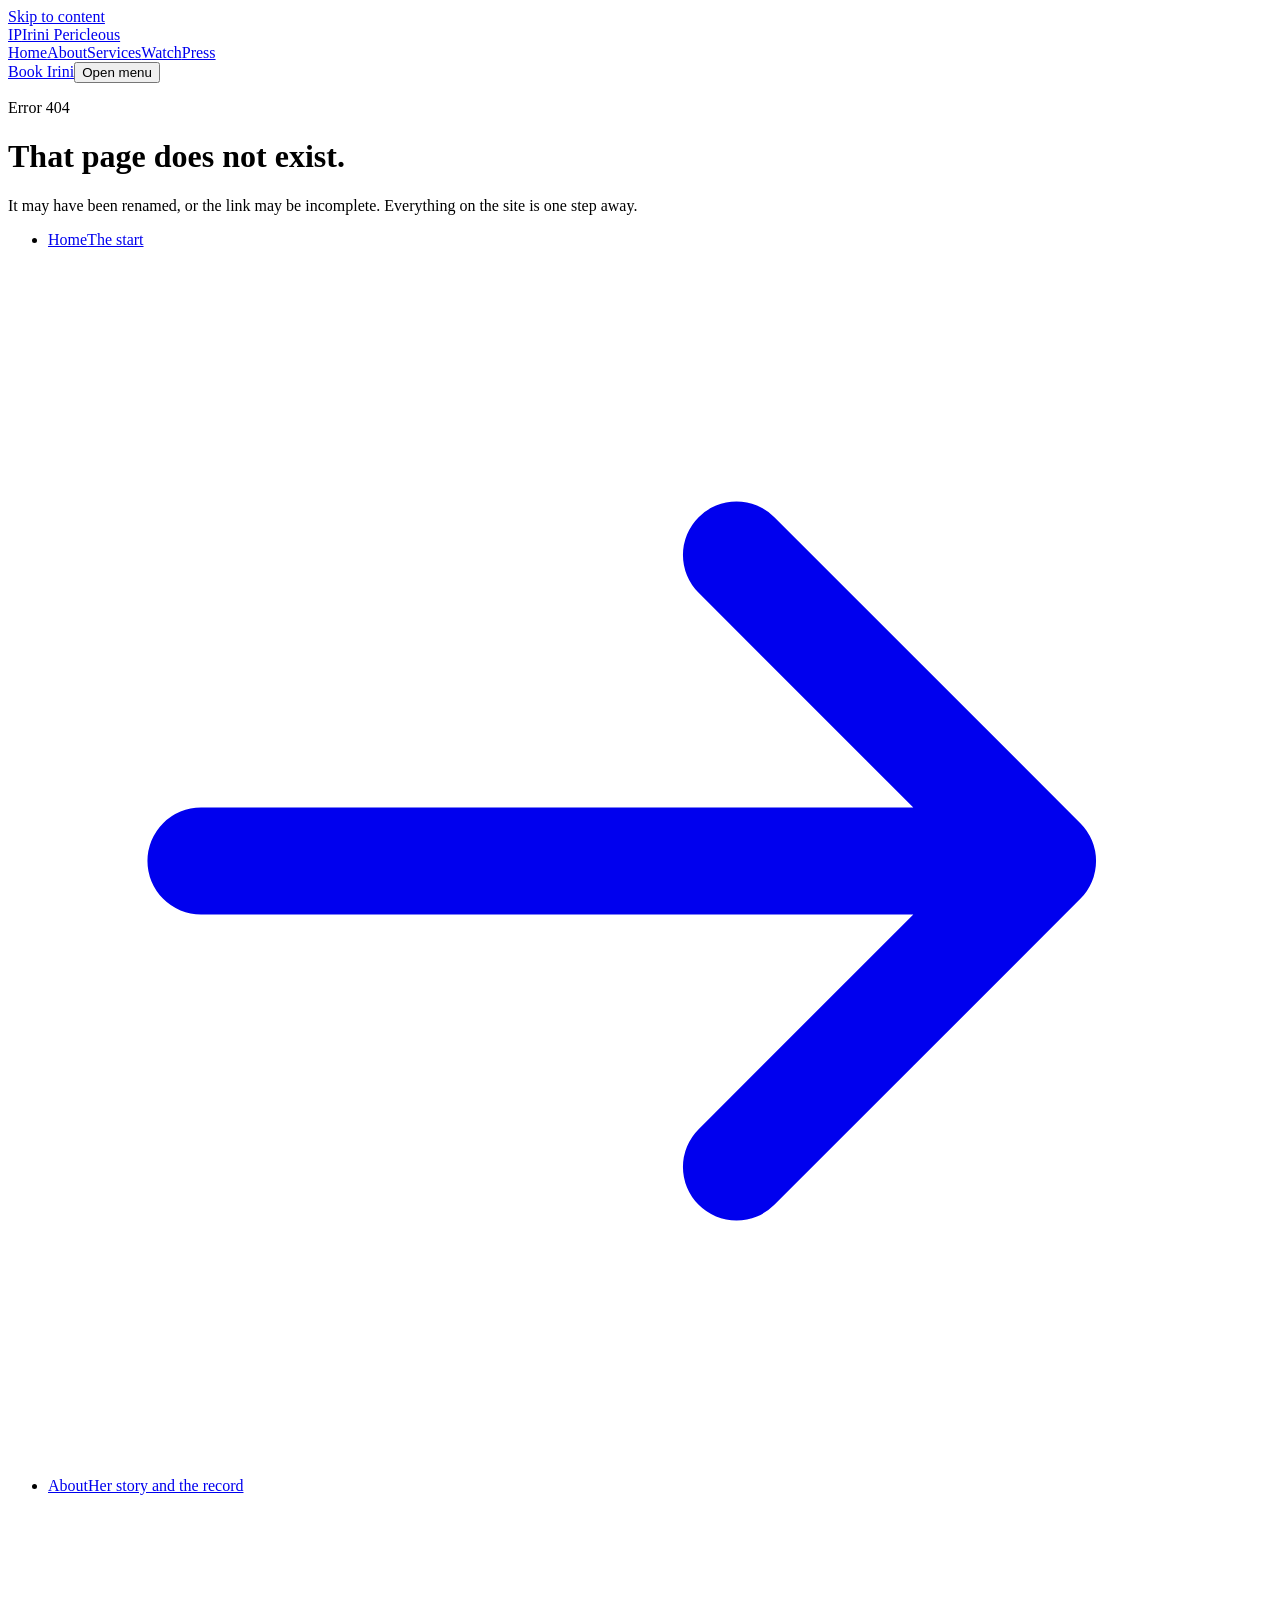
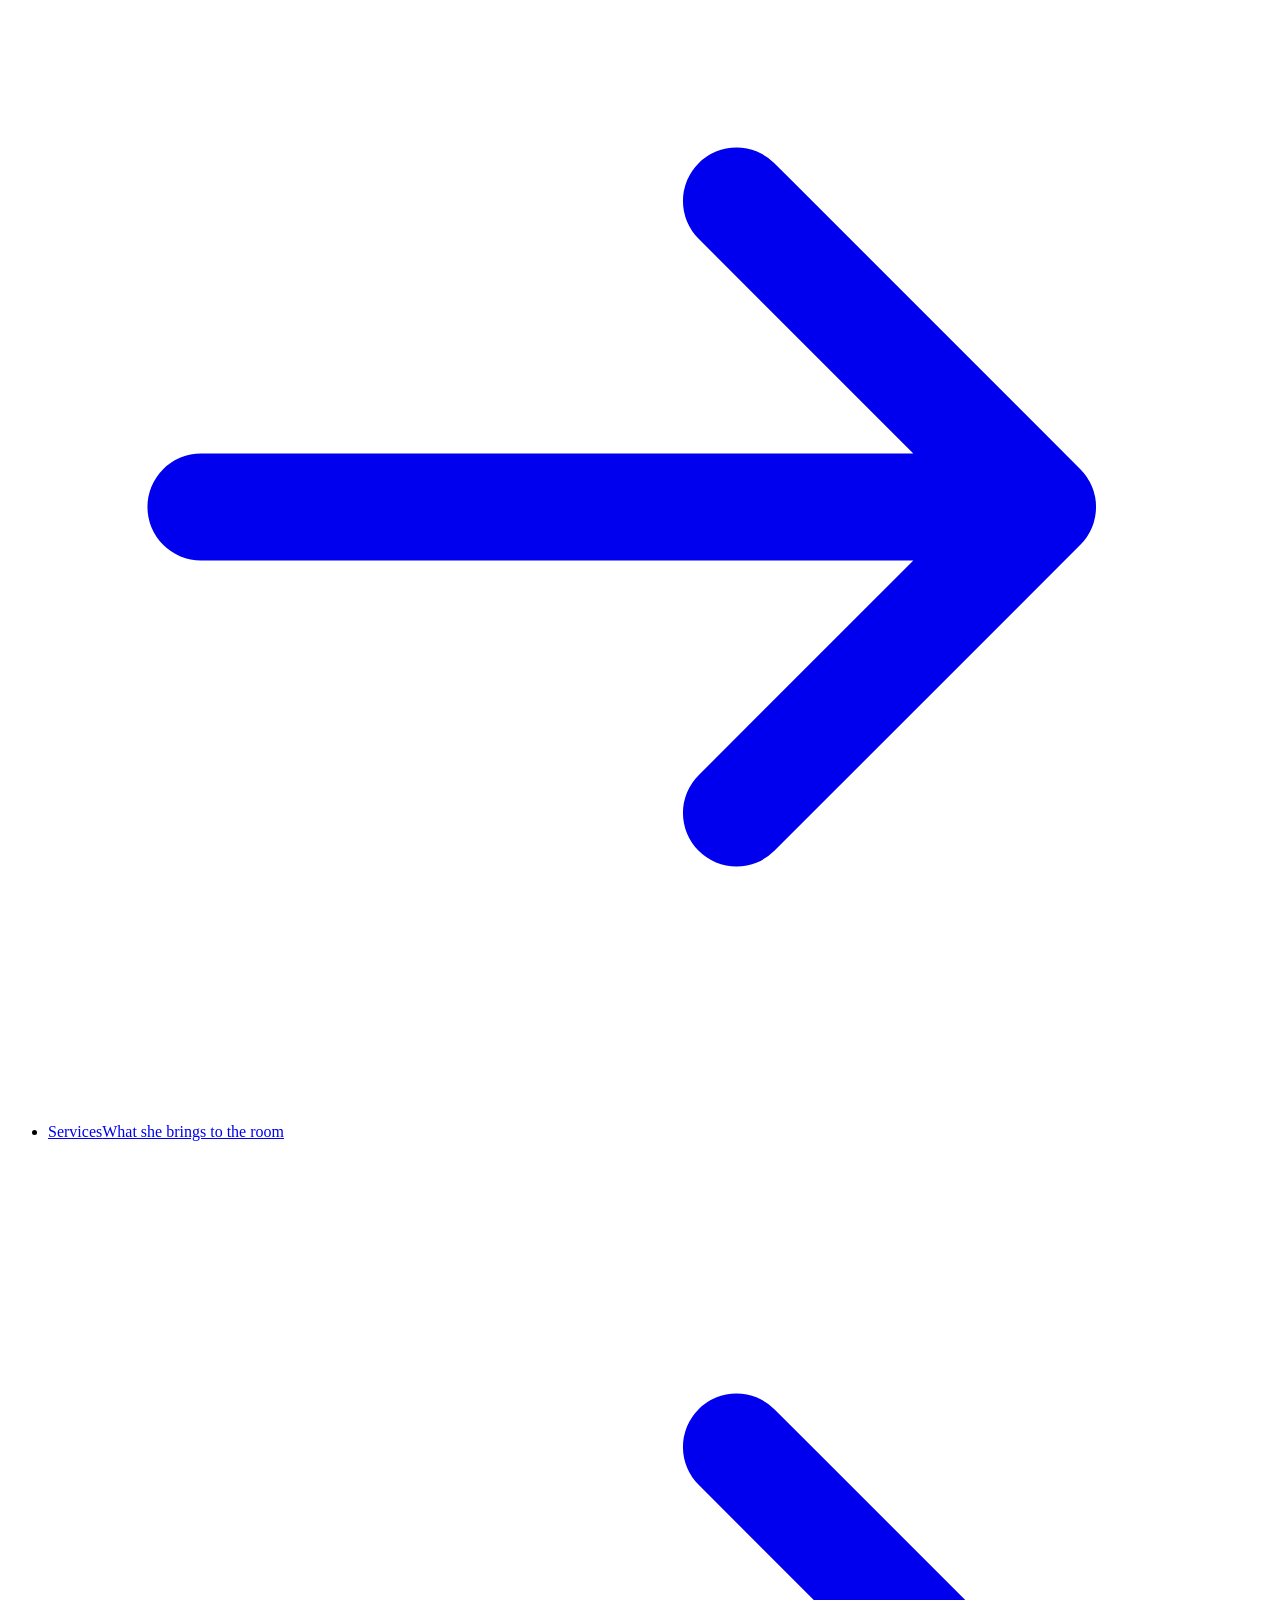
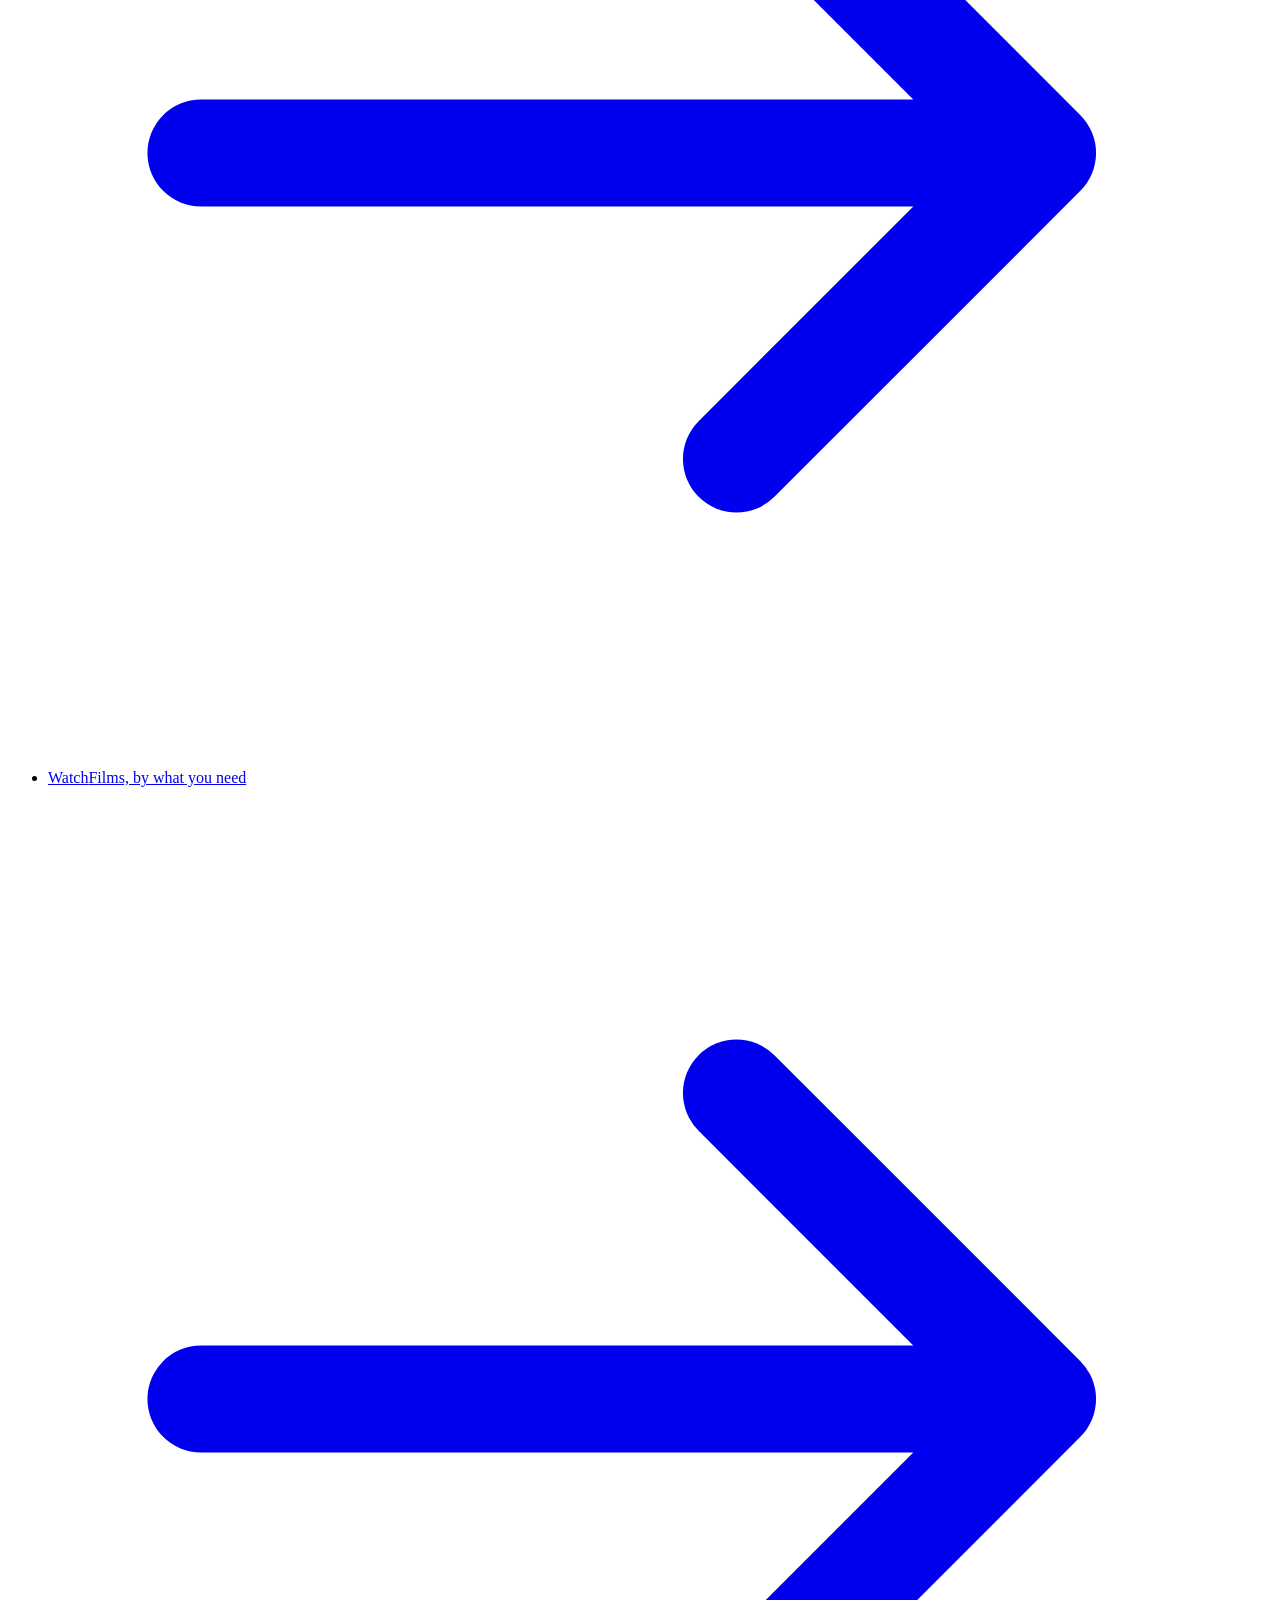
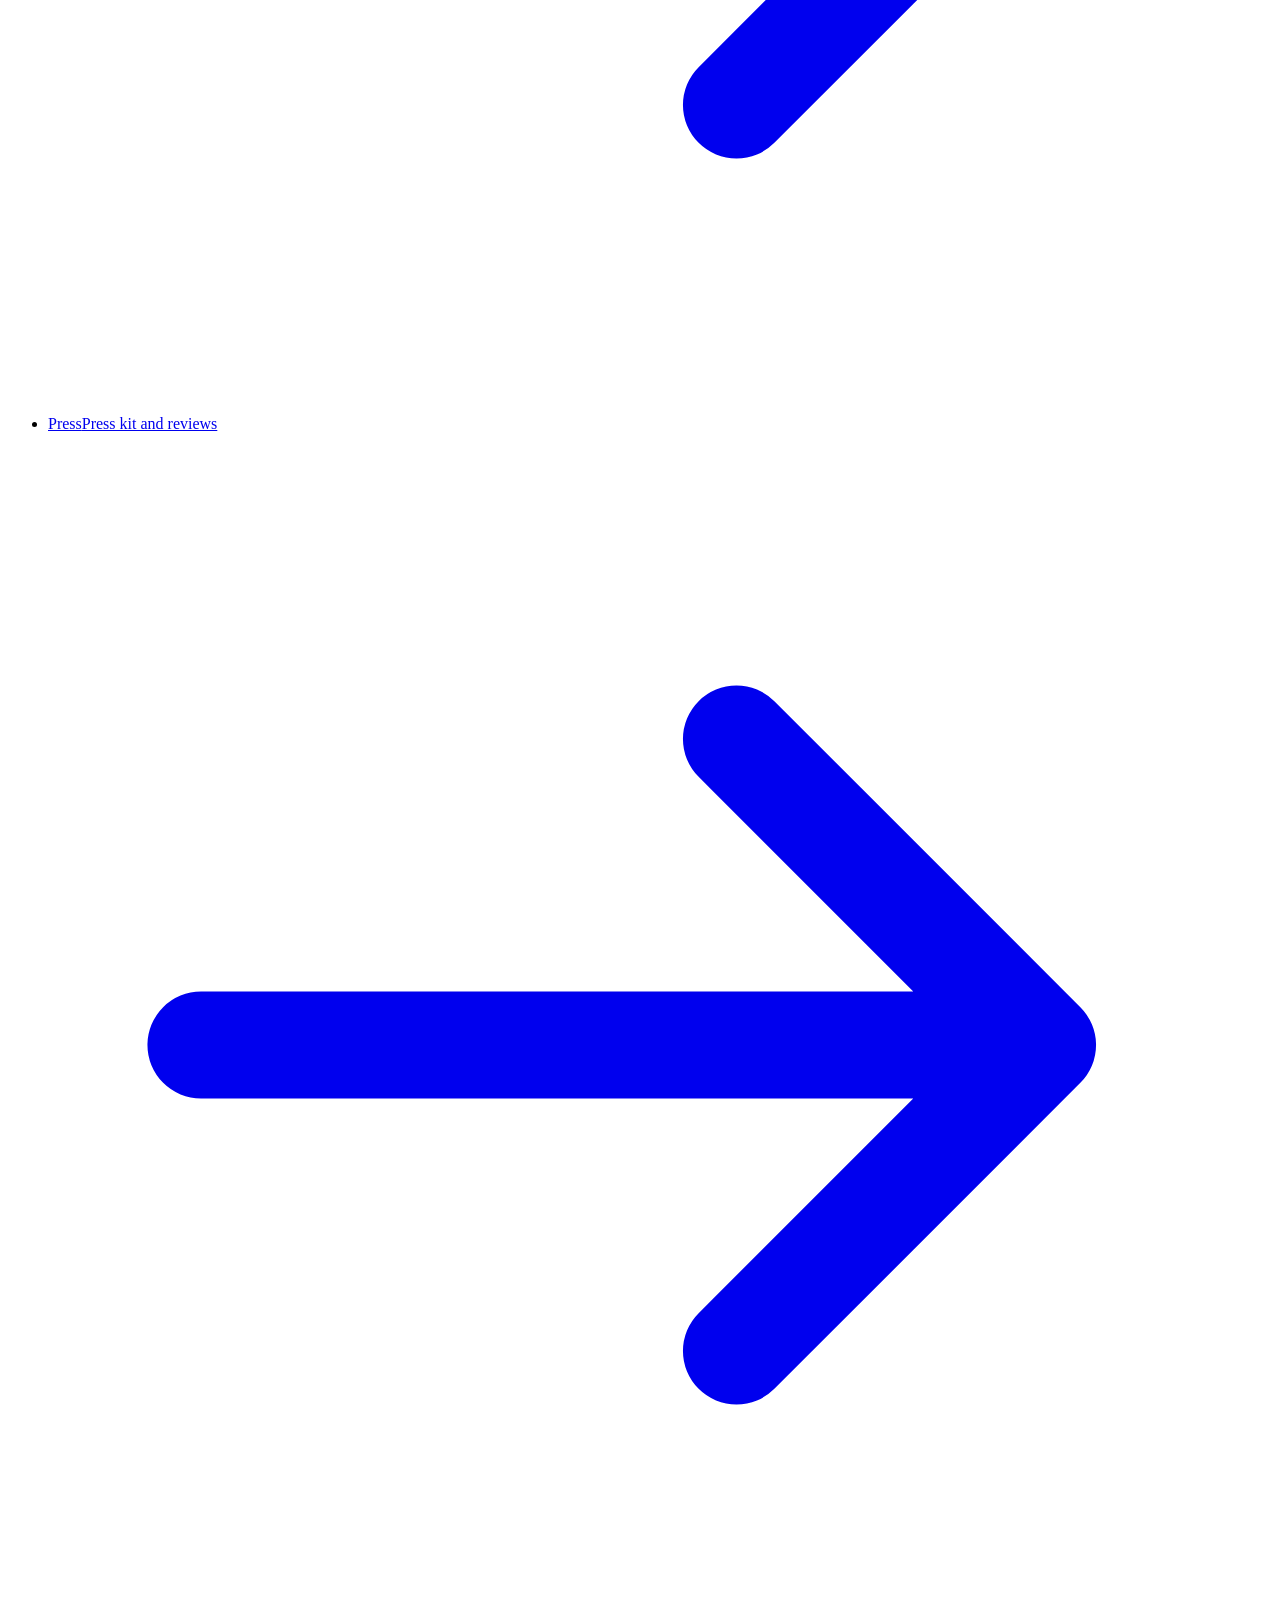
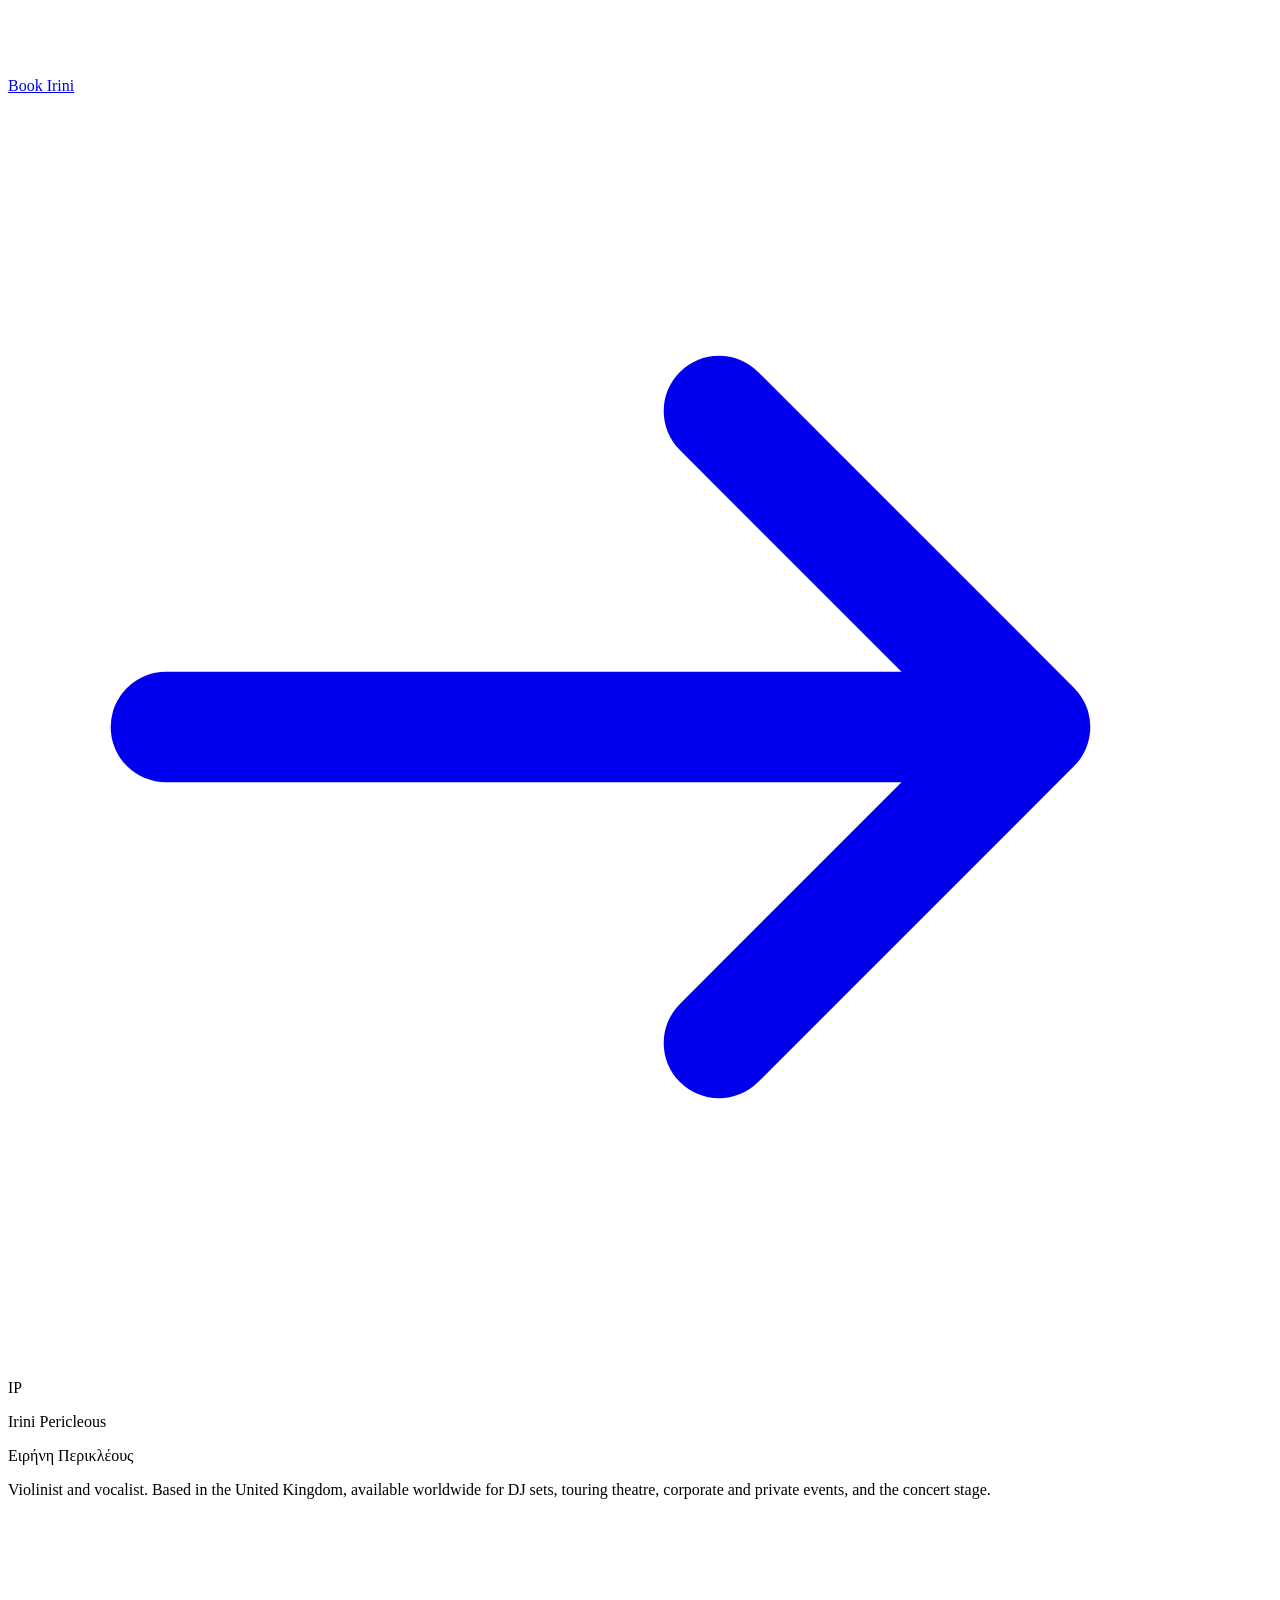
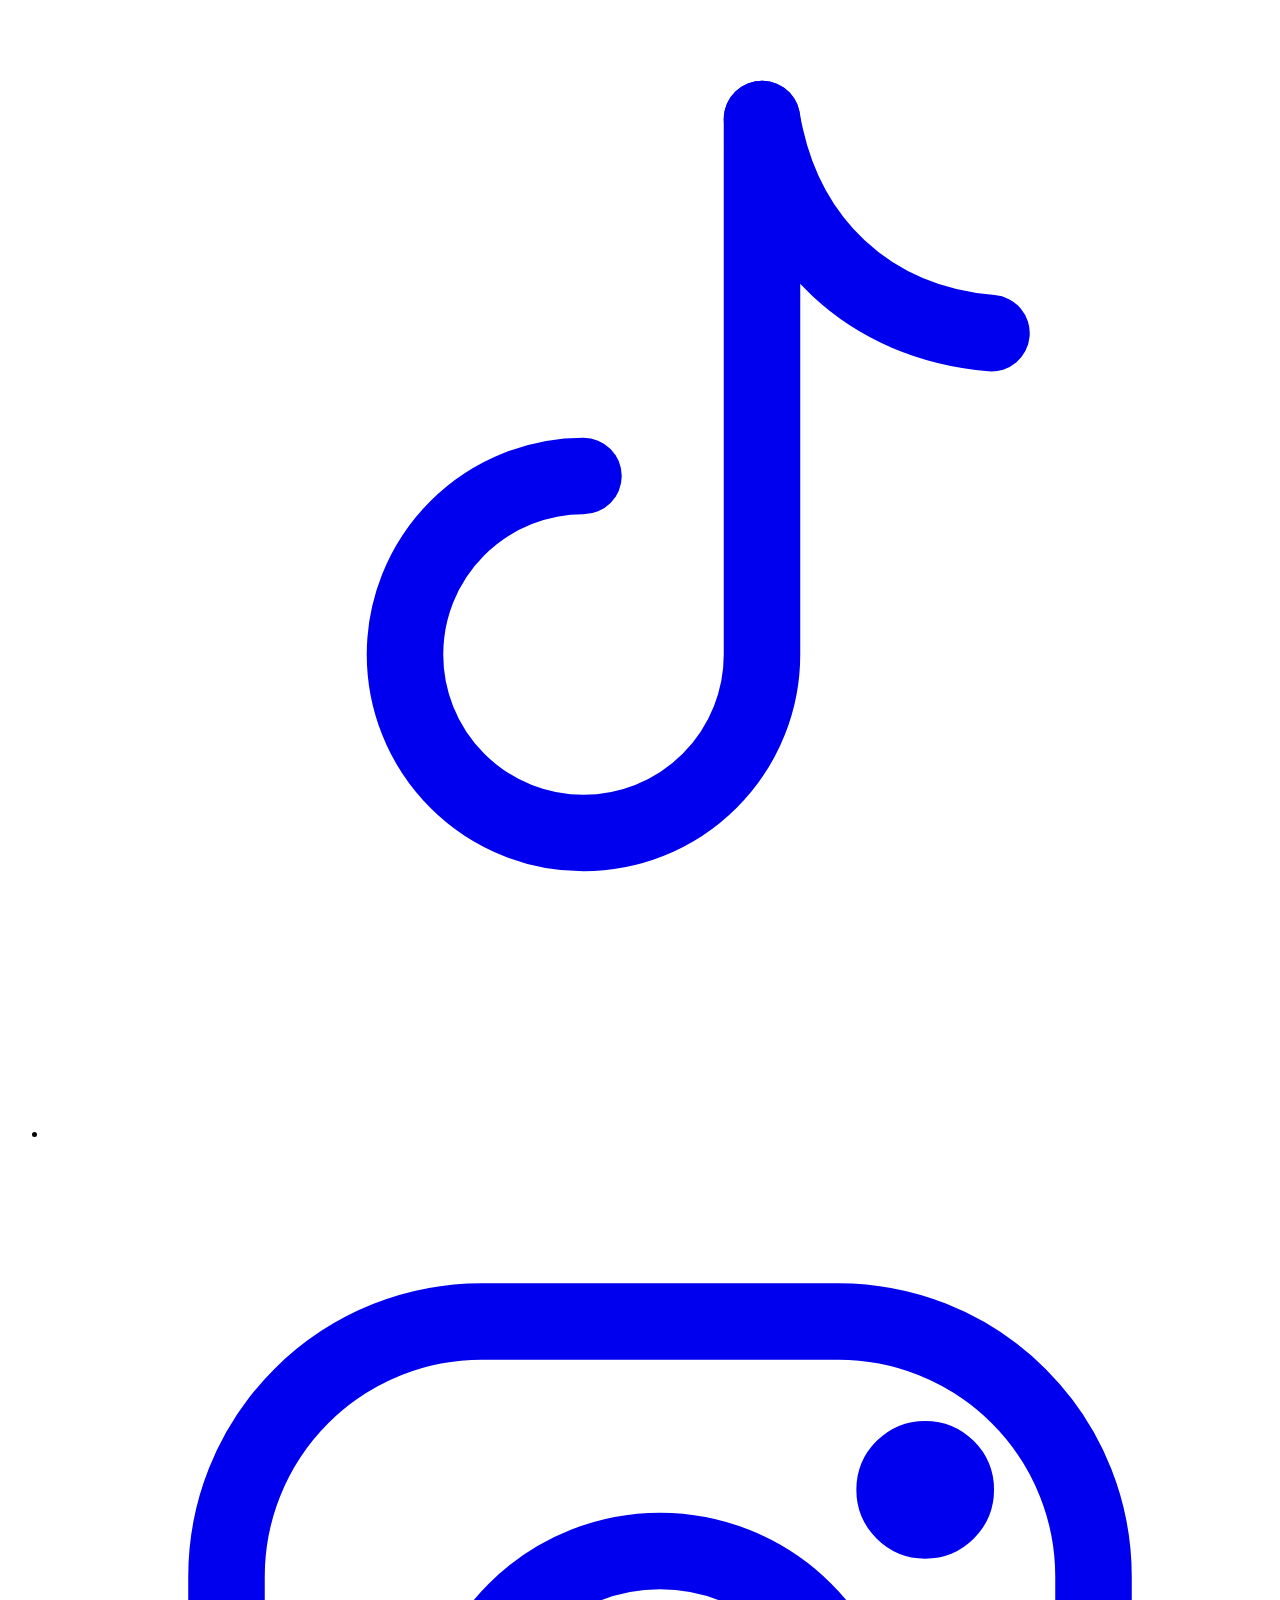
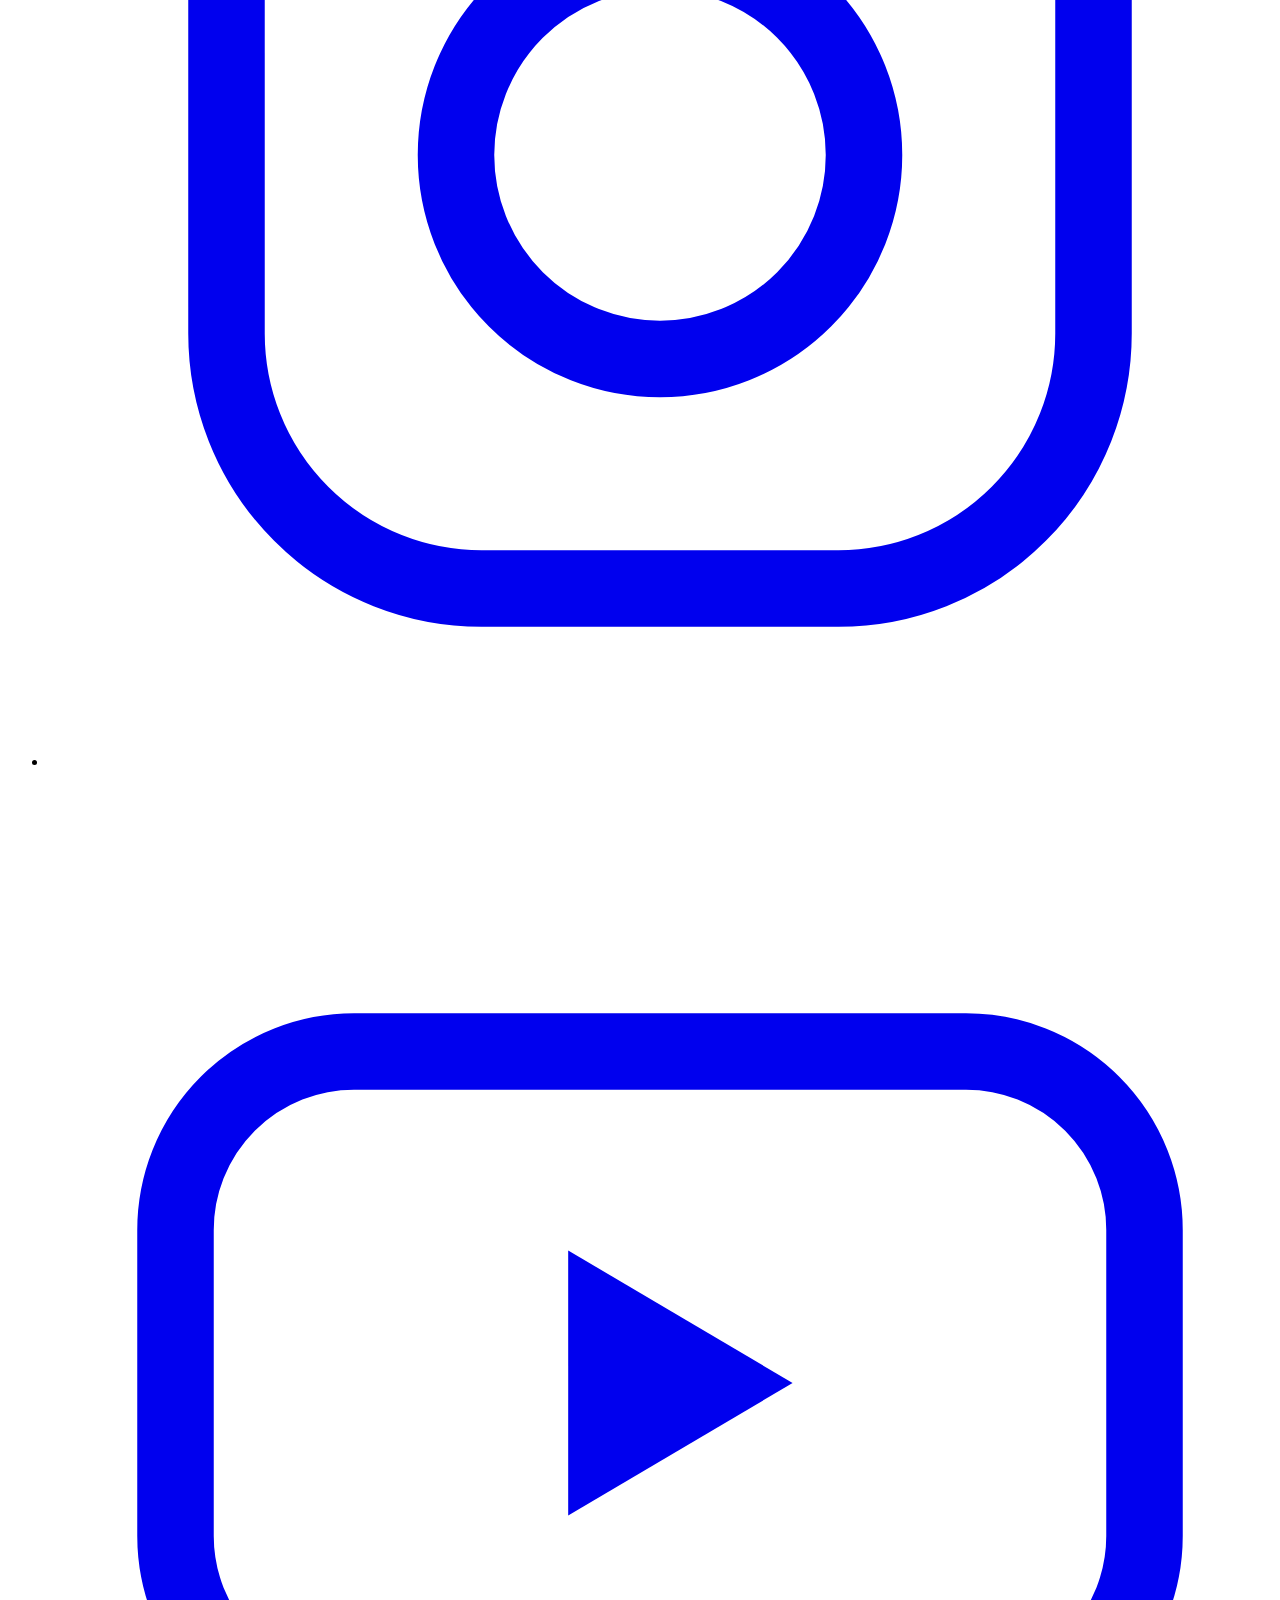
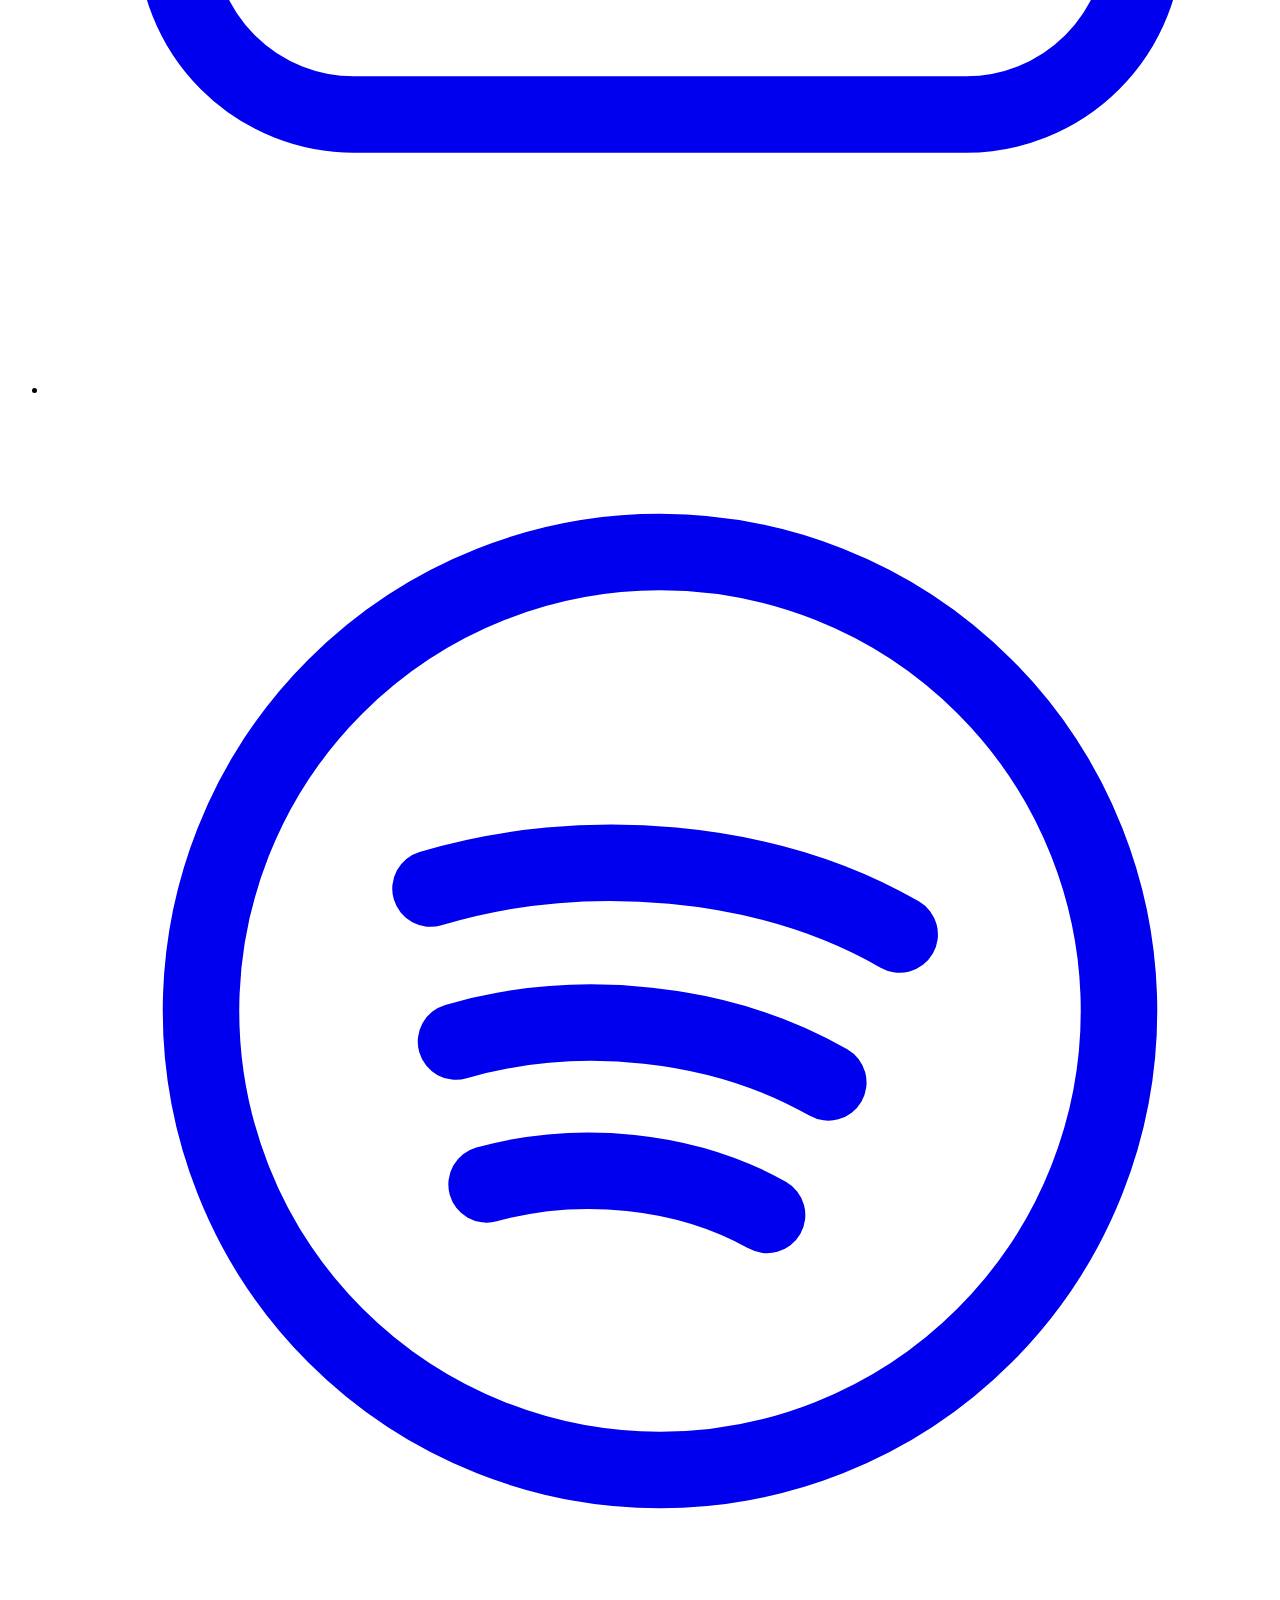
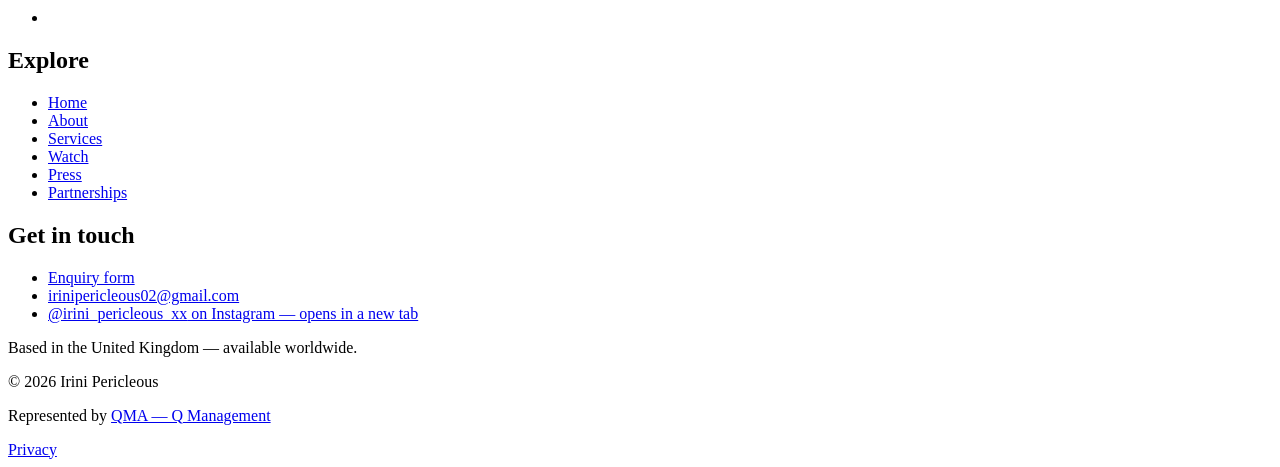
==== commit 0c3cff1a: "Redesign in the visual language of giuliacello.com, around a new hero film At the client's request t" ====
--- a/404/index.html
+++ b/404/index.html
@@ -1 +1 @@
-<!DOCTYPE html><html lang="en" class="bodoni_moda_b104772c-module__TjoZVa__variable noto_serif_display_2ca1dd5f-module___fcEmG__variable inter_tight_18f05c97-module__JbQZ1a__variable no-js"><head><meta charSet="utf-8"/><meta name="viewport" content="width=device-width, initial-scale=1"/><link rel="stylesheet" href="/irini-site/_next/static/chunks/0ohpjm70owko4.css" data-precedence="next"/><link rel="preload" as="script" fetchPriority="low" href="/irini-site/_next/static/chunks/3s6nzrbk-8mnv.js"/><script src="/irini-site/_next/static/chunks/2mmpezlrfmbu5.js" async=""></script><script src="/irini-site/_next/static/chunks/1j_9b-l0n6u-t.js" async=""></script><script src="/irini-site/_next/static/chunks/12xr0l0glc5x8.js" async=""></script><script src="/irini-site/_next/static/chunks/turbopack-01ugani0lwb0j.js" async=""></script><script src="/irini-site/_next/static/chunks/1ln9_-dkt3232.js" async=""></script><script src="/irini-site/_next/static/chunks/3fntmmi971322.js" async=""></script><meta name="robots" content="noindex"/><meta name="theme-color" content="#0c0b0a"/><meta name="color-scheme" content="dark"/><title>Page not found — Irini Pericleous</title><meta name="description" content="That page does not exist."/><meta name="application-name" content="Irini Pericleous"/><meta name="author" content="Irini Pericleous"/><meta name="keywords" content="Irini Pericleous,Ειρήνη Περικλέους,Eirini Pericleous,Irini Perikleous,violinist,singer,Cyprus,The Voice of Greece,crossover violinist,booking"/><meta name="creator" content="Irini Pericleous"/><meta name="robots" content="noindex, follow"/><link rel="canonical" href="https://andy-arrow.github.io/irini-site/"/><meta name="format-detection" content="telephone=no, address=no, email=no"/><meta property="og:title" content="Irini Pericleous — Violinist and vocalist"/><meta property="og:description" content="Cypriot violinist and vocalist, based in the UK. She plays and sings at the same time: three of the four coaches turned on it at The Voice of Greece. Since 2022, the only live musician in Vincent Simone’s Tango Passions, a show whose score is otherwise recorded."/><meta property="og:url" content="https://andy-arrow.github.io/irini-site/"/><meta property="og:site_name" content="Irini Pericleous"/><meta property="og:locale" content="en_GB"/><meta property="og:image" content="https://andy-arrow.github.io/irini-site/opengraph-image?03de4440b838c66b"/><meta property="og:image:type" content="image/png"/><meta property="og:image:width" content="1200"/><meta property="og:image:height" content="630"/><meta property="og:image:alt" content="Irini Pericleous — violinist and vocalist"/><meta property="og:type" content="profile"/><meta name="twitter:card" content="summary_large_image"/><meta name="twitter:title" content="Irini Pericleous — Violinist and vocalist"/><meta name="twitter:description" content="Cypriot violinist and vocalist, based in the UK. She plays and sings at the same time: three of the four coaches turned on it at The Voice of Greece. Since 2022, the only live musician in Vincent Simone’s Tango Passions, a show whose score is otherwise recorded."/><meta name="twitter:image" content="https://andy-arrow.github.io/irini-site/opengraph-image?03de4440b838c66b"/><meta name="twitter:image:alt" content="Irini Pericleous — violinist and vocalist"/><meta name="twitter:image:type" content="image/png"/><meta name="twitter:image:width" content="1200"/><meta name="twitter:image:height" content="630"/><link rel="icon" href="/irini-site/icon" type="image/png" sizes="64x64"/><meta name="next-size-adjust" content=""/><link rel="preconnect" href="https://i.ytimg.com"/><link rel="dns-prefetch" href="https://www.youtube-nocookie.com"/><script>document.documentElement.classList.remove('no-js')</script><script src="/irini-site/_next/static/chunks/0cz1d0mv5g_q7.js" noModule=""></script></head><body><div hidden=""><!--$--><!--/$--></div><a class="skip-link" href="#main">Skip to content</a><header class="fixed inset-x-0 top-0 z-50 transition-colors duration-500 bg-transparent" style="border-bottom:1px solid transparent"><div class="shell flex h-[4.5rem] items-center justify-between gap-6 md:h-[5.25rem]"><a class="tap link-draw shrink-0 text-[0.9375rem] font-medium tracking-[0.2em] uppercase md:text-base" aria-label="Irini Pericleous — home" href="/irini-site/">Irini Pericleous</a><nav aria-label="Primary" class="hidden items-center gap-9 lg:flex"><a class="link-draw meta transition-colors duration-300 hover:text-[var(--color-bone)] " href="/irini-site/about/">About</a><a class="link-draw meta transition-colors duration-300 hover:text-[var(--color-bone)] " href="/irini-site/watch/">Watch</a><a class="link-draw meta transition-colors duration-300 hover:text-[var(--color-bone)] " href="/irini-site/partnerships/">Partnerships</a><a class="link-draw meta transition-colors duration-300 hover:text-[var(--color-bone)] " href="/irini-site/press/">Press</a><a class="btn btn-primary !min-h-[2.75rem] !py-3" href="/irini-site/enquiries/">Enquiries</a></nav><button type="button" aria-expanded="false" aria-controls="mobile-menu" class="relative z-50 -mr-2 flex h-12 w-12 items-center justify-center lg:hidden"><span class="sr-only">Open menu</span><span aria-hidden="true" class="relative block h-3 w-6"><span class="absolute left-0 block h-px w-full bg-[var(--color-bone)] transition-all duration-400" style="top:0;transform:none"></span><span class="absolute left-0 block h-px w-full bg-[var(--color-bone)] transition-all duration-400" style="bottom:0;transform:none"></span></span></button></div><div id="mobile-menu" hidden="" class="fixed inset-0 top-0 z-40 flex flex-col bg-[var(--color-ink)] lg:hidden"><div class="h-[4.5rem] shrink-0"></div><nav aria-label="Primary" class="shell flex-1 overflow-y-auto overscroll-contain pb-10"><ul><li style="border-top:1px solid var(--rule)"><a class="group flex items-baseline gap-4 py-5" href="/irini-site/about/"><span class="meta tnum w-6 shrink-0">01</span><span class="flex-1"><span class="display display-md block">About</span><span class="meta mt-1.5 block normal-case tracking-[0.05em]">Biography and chronology</span></span></a></li><li style="border-top:1px solid var(--rule)"><a class="group flex items-baseline gap-4 py-5" href="/irini-site/watch/"><span class="meta tnum w-6 shrink-0">02</span><span class="flex-1"><span class="display display-md block">Watch</span><span class="meta mt-1.5 block normal-case tracking-[0.05em]">Performances, by what you need</span></span></a></li><li style="border-top:1px solid var(--rule)"><a class="group flex items-baseline gap-4 py-5" href="/irini-site/partnerships/"><span class="meta tnum w-6 shrink-0">03</span><span class="flex-1"><span class="display display-md block">Partnerships</span><span class="meta mt-1.5 block normal-case tracking-[0.05em]">Brands and campaigns</span></span></a></li><li style="border-top:1px solid var(--rule)"><a class="group flex items-baseline gap-4 py-5" href="/irini-site/press/"><span class="meta tnum w-6 shrink-0">04</span><span class="flex-1"><span class="display display-md block">Press</span><span class="meta mt-1.5 block normal-case tracking-[0.05em]">Press kit and biographies</span></span></a></li></ul><a class="btn btn-primary mt-9 w-full" href="/irini-site/enquiries/">Enquiries</a></nav></div></header><main id="main" class="relative z-[2]"><div class="shell flex min-h-[78svh] flex-col justify-center pt-32 pb-24"><p class="meta">Error 404</p><h1 class="display display-lg mt-5 max-w-[14ch]">That page does not exist.</h1><p class="lede mt-7">It may have been renamed, or the link may be incomplete. Everything on the site is one step away.</p><ul class="mt-12 max-w-[34rem]"><li style="border-top:1px solid var(--rule)"><a class="group flex items-baseline gap-4 py-4" href="/irini-site/about/"><span class="meta tnum w-6 shrink-0">01</span><span class="flex-1"><span class="text-[1.0625rem] font-medium">About</span><span class="meta mt-0.5 block normal-case tracking-[0.05em]">Biography and chronology</span></span><span aria-hidden="true" class="text-[var(--color-bone-mute)] transition-transform duration-500 ease-[var(--ease-out-expo)] group-hover:translate-x-1">→</span></a></li><li style="border-top:1px solid var(--rule)"><a class="group flex items-baseline gap-4 py-4" href="/irini-site/watch/"><span class="meta tnum w-6 shrink-0">02</span><span class="flex-1"><span class="text-[1.0625rem] font-medium">Watch</span><span class="meta mt-0.5 block normal-case tracking-[0.05em]">Performances, by what you need</span></span><span aria-hidden="true" class="text-[var(--color-bone-mute)] transition-transform duration-500 ease-[var(--ease-out-expo)] group-hover:translate-x-1">→</span></a></li><li style="border-top:1px solid var(--rule)"><a class="group flex items-baseline gap-4 py-4" href="/irini-site/partnerships/"><span class="meta tnum w-6 shrink-0">03</span><span class="flex-1"><span class="text-[1.0625rem] font-medium">Partnerships</span><span class="meta mt-0.5 block normal-case tracking-[0.05em]">Brands and campaigns</span></span><span aria-hidden="true" class="text-[var(--color-bone-mute)] transition-transform duration-500 ease-[var(--ease-out-expo)] group-hover:translate-x-1">→</span></a></li><li style="border-top:1px solid var(--rule)"><a class="group flex items-baseline gap-4 py-4" href="/irini-site/press/"><span class="meta tnum w-6 shrink-0">04</span><span class="flex-1"><span class="text-[1.0625rem] font-medium">Press</span><span class="meta mt-0.5 block normal-case tracking-[0.05em]">Press kit and biographies</span></span><span aria-hidden="true" class="text-[var(--color-bone-mute)] transition-transform duration-500 ease-[var(--ease-out-expo)] group-hover:translate-x-1">→</span></a></li></ul><p class="mt-12"><a class="btn btn-primary" href="/irini-site/">Back to the start</a></p></div><!--$--><!--/$--></main><footer class="relative z-[2] rule-top"><div class="shell py-16 md:py-24"><div class="grid gap-14 lg:grid-cols-[minmax(0,1.4fr)_minmax(0,1fr)_minmax(0,1fr)] lg:gap-16"><div><p class="display display-md">Irini Pericleous</p><p class="meta meta-bright mt-3" lang="el" aria-label="Irini Pericleous, in Greek">Ειρήνη Περικλέους</p><p class="prose-body mt-6 text-[0.9375rem]">Concert and festival programming, corporate and private engagements, brand partnerships, press and collaboration.</p><a class="btn btn-primary mt-7" href="/irini-site/enquiries/">Make an enquiry</a></div><nav aria-label="Footer"><h2 class="meta">Pages</h2><ul class="mt-3"><li><a class="tap link-draw text-[0.9375rem]" href="/irini-site/about/">About</a></li><li><a class="tap link-draw text-[0.9375rem]" href="/irini-site/watch/">Watch</a></li><li><a class="tap link-draw text-[0.9375rem]" href="/irini-site/partnerships/">Partnerships</a></li><li><a class="tap link-draw text-[0.9375rem]" href="/irini-site/press/">Press</a></li><li><a class="tap link-draw text-[0.9375rem]" href="/irini-site/enquiries/">Enquiries</a></li></ul></nav><div><h2 class="meta">Elsewhere</h2><ul class="mt-3"><li><a href="https://www.tiktok.com/@irini_pericleousxx" target="_blank" rel="me noopener noreferrer" class="tap link-draw text-[0.9375rem]">TikTok<span class="sr-only"> — opens in a new tab</span></a></li><li><a href="https://www.instagram.com/irini_pericleous_xx/" target="_blank" rel="me noopener noreferrer" class="tap link-draw text-[0.9375rem]">Instagram<span class="sr-only"> — opens in a new tab</span></a></li><li><a href="https://www.youtube.com/channel/UCEGi5pDUfUNp2Qwopb8o2pw" target="_blank" rel="me noopener noreferrer" class="tap link-draw text-[0.9375rem]">YouTube<span class="sr-only"> — opens in a new tab</span></a></li><li><a href="https://open.spotify.com/artist/2YeFqXBLZVD37fpIqG80LK" target="_blank" rel="me noopener noreferrer" class="tap link-draw text-[0.9375rem]">Spotify<span class="sr-only"> — opens in a new tab</span></a></li><li><a href="https://music.apple.com/gr/artist/irini-pericleous/1624892051" target="_blank" rel="me noopener noreferrer" class="tap link-draw text-[0.9375rem]">Apple Music<span class="sr-only"> — opens in a new tab</span></a></li><li><a href="https://www.facebook.com/IriniPericleousOfficial/" target="_blank" rel="me noopener noreferrer" class="tap link-draw text-[0.9375rem]">Facebook<span class="sr-only"> — opens in a new tab</span></a></li></ul></div></div><div class="mt-16 flex flex-col gap-4 pt-8 sm:flex-row sm:items-center sm:justify-between" style="border-top:1px solid var(--rule)"><p class="meta">© <!-- -->2026<!-- --> <!-- -->Irini Pericleous</p><div class="flex flex-wrap items-center gap-x-7 gap-y-2"><p class="meta">Represented by<!-- --> <a href="https://qmanagement.co" target="_blank" rel="noopener noreferrer" class="link-inline !text-[var(--color-bone-mute)]">QMA — Q Management</a></p><a class="tap link-draw meta -my-2" href="/irini-site/privacy/">Privacy</a></div></div></div></footer><script type="application/ld+json">[{"@context":"https://schema.org","@type":"WebSite","@id":"https://andy-arrow.github.io/irini-site/#website","url":"https://andy-arrow.github.io/irini-site","name":"Irini Pericleous","inLanguage":"en","publisher":{"@id":"https://andy-arrow.github.io/irini-site/#person"}},{"@context":"https://schema.org","@type":"Person","@id":"https://andy-arrow.github.io/irini-site/#person","name":"Irini Pericleous","alternateName":["Eirini Pericleous","Irini Perikleous","Eirini Perikleous","Ειρήνη Περικλέους"],"jobTitle":["Violinist","Vocalist"],"description":"Cypriot violinist and vocalist, based in the United Kingdom. She plays and sings at the same time: three of the four coaches turned on it at her blind audition for The Voice of Greece, where she reached the final four in 2021. Since 2022 she has been the only live musician in Vincent Simone’s Tango Passions, a touring show whose score is otherwise recorded. In 2023 she held the violin chair in Anton Du Beke’s band. Soloist with the “Oltenia” Philharmonic of Craiova, and a member of the Cyprus Youth Symphony Orchestra since 2014.","url":"https://andy-arrow.github.io/irini-site","nationality":[{"@type":"Country","name":"Cypriot"},{"@type":"Country","name":"Romanian"}],"knowsLanguage":["English","Greek","Spanish"],"sameAs":["https://www.tiktok.com/@irini_pericleousxx","https://www.instagram.com/irini_pericleous_xx/","https://www.youtube.com/channel/UCEGi5pDUfUNp2Qwopb8o2pw","https://open.spotify.com/artist/2YeFqXBLZVD37fpIqG80LK","https://music.apple.com/gr/artist/irini-pericleous/1624892051","https://www.facebook.com/IriniPericleousOfficial/"],"performerIn":[{"@type":"Event","name":"“Oltenia” Philharmonic, Craiova","description":"Invited to Romania as a soloist with the orchestra in November 2015."},{"@type":"Event","name":"Cyprus Youth Symphony Orchestra","description":"A member since 2014, in programmes alongside Alkinoos Ioannidis and Alkistis Protopsalti, and chosen from the orchestra for its annual Cyprus Concert in the Brahms-Saal of the Musikverein in Vienna."},{"@type":"Event","name":"Orchestre des Jeunes de la Méditerranée","description":"Selected for the 2025 symphonic session of the Festival d'Aix-en-Provence's Mediterranean Youth Orchestra, which Cyprus enters through the Cyprus Youth Symphony Orchestra."},{"@type":"Event","name":"Anton Du Beke","description":"The credited violinist in the band of the 2023 UK tour An Evening with Anton Du Beke and Friends, alongside the vocalist Lance Ellington."}]},{"@context":"https://schema.org","@type":"MusicGroup","@id":"https://andy-arrow.github.io/irini-site/#musicgroup","name":"Irini Pericleous","alternateName":["Eirini Pericleous","Irini Perikleous","Eirini Perikleous","Ειρήνη Περικλέους"],"url":"https://andy-arrow.github.io/irini-site","genre":["Crossover","Classical","Pop"],"sameAs":["https://www.tiktok.com/@irini_pericleousxx","https://www.instagram.com/irini_pericleous_xx/","https://www.youtube.com/channel/UCEGi5pDUfUNp2Qwopb8o2pw","https://open.spotify.com/artist/2YeFqXBLZVD37fpIqG80LK","https://music.apple.com/gr/artist/irini-pericleous/1624892051","https://www.facebook.com/IriniPericleousOfficial/"],"member":{"@id":"https://andy-arrow.github.io/irini-site/#person"},"album":[{"@type":"MusicRelease","name":"Ρούντολφ Το Ελαφάκι","alternateName":"Roudolf To Elafaki","datePublished":"2016-12-13","recordLabel":{"@type":"Organization","name":"Feelgood Records"},"url":"https://www.youtube.com/watch?v=lNYCnwKz-eI"}]}]</script><script src="/irini-site/_next/static/chunks/3s6nzrbk-8mnv.js" id="_R_" async=""></script><script>(self.__next_f=self.__next_f||[]).push([0])</script><script>self.__next_f.push([1,"1:\"$Sreact.fragment\"\n2:I[36852,[\"/irini-site/_next/static/chunks/1ln9_-dkt3232.js\"],\"SiteHeader\"]\n3:I[39756,[\"/irini-site/_next/static/chunks/3fntmmi971322.js\"],\"default\"]\n4:I[37457,[\"/irini-site/_next/static/chunks/3fntmmi971322.js\"],\"default\"]\n5:I[22016,[\"/irini-site/_next/static/chunks/1ln9_-dkt3232.js\"],\"\"]\nf:I[68027,[\"/irini-site/_next/static/chunks/1ln9_-dkt3232.js\"],\"default\",1]\n:HL[\"/irini-site/_next/static/chunks/0ohpjm70owko4.css\",\"style\"]\nd:X\n0:{\"P\":null,\"c\":[\"\",\"_not-found\",\"\"],\"q\":\"\",\"i\":false,\"f\":[[[\"\",{\"children\":[\"/_not-found\",{\"children\":[\"__PAGE__\",{},\"$undefined\",\"$undefined\",4608]},\"$undefined\",\"$undefined\",4608]},\"$undefined\",\"$undefined\",4624],[[\"$\",\"$1\",\"c\",{\"children\":[[[\"$\",\"link\",\"0\",{\"rel\":\"stylesheet\",\"href\":\"/irini-site/_next/static/chunks/0ohpjm70owko4.css\",\"precedence\":\"next\",\"crossOrigin\":\"$undefined\",\"nonce\":\"$undefined\"}],[\"$\",\"script\",\"script-0\",{\"src\":\"/irini-site/_next/static/chunks/1ln9_-dkt3232.js\",\"async\":true,\"nonce\":\"$undefined\"}]],[\"$\",\"html\",null,{\"lang\":\"en\",\"className\":\"bodoni_moda_b104772c-module__TjoZVa__variable noto_serif_display_2ca1dd5f-module___fcEmG__variable inter_tight_18f05c97-module__JbQZ1a__variable no-js\",\"suppressHydrationWarning\":true,\"children\":[[\"$\",\"head\",null,{\"children\":[[\"$\",\"script\",null,{\"dangerouslySetInnerHTML\":{\"__html\":\"document.documentElement.classList.remove('no-js')\"}}],[\"$\",\"link\",null,{\"rel\":\"preconnect\",\"href\":\"https://i.ytimg.com\"}],[\"$\",\"link\",null,{\"rel\":\"dns-prefetch\",\"href\":\"https://www.youtube-nocookie.com\"}]]}],[\"$\",\"body\",null,{\"children\":[[\"$\",\"a\",null,{\"className\":\"skip-link\",\"href\":\"#main\",\"children\":\"Skip to content\"}],[\"$\",\"$L2\",null,{}],[\"$\",\"main\",null,{\"id\":\"main\",\"className\":\"relative z-[2]\",\"children\":[\"$\",\"$L3\",null,{\"parallelRouterKey\":\"children\",\"error\":\"$undefined\",\"errorStyles\":\"$undefined\",\"errorScripts\":\"$undefined\",\"template\":[\"$\",\"$L4\",null,{}],\"templateStyles\":\"$undefined\",\"templateScripts\":\"$undefined\",\"notFound\":[[\"$\",\"div\",null,{\"className\":\"shell flex min-h-[78svh] flex-col justify-center pt-32 pb-24\",\"children\":[[\"$\",\"p\",null,{\"className\":\"meta\",\"children\":\"Error 404\"}],[\"$\",\"h1\",null,{\"className\":\"display display-lg mt-5 max-w-[14ch]\",\"children\":\"That page does not exist.\"}],[\"$\",\"p\",null,{\"className\":\"lede mt-7\",\"children\":\"It may have been renamed, or the link may be incomplete. Everything on the site is one step away.\"}],[\"$\",\"ul\",null,{\"className\":\"mt-12 max-w-[34rem]\",\"children\":[[\"$\",\"li\",\"/about\",{\"style\":{\"borderTop\":\"1px solid var(--rule)\"},\"children\":[\"$\",\"$L5\",null,{\"href\":\"/about\",\"className\":\"group flex items-baseline gap-4 py-4\",\"children\":[[\"$\",\"span\",null,{\"className\":\"meta tnum w-6 shrink-0\",\"children\":\"01\"}],[\"$\",\"span\",null,{\"className\":\"flex-1\",\"children\":[[\"$\",\"span\",null,{\"className\":\"text-[1.0625rem] font-medium\",\"children\":\"About\"}],[\"$\",\"span\",null,{\"className\":\"meta mt-0.5 block normal-case tracking-[0.05em]\",\"children\":\"Biography and chronology\"}]]}],[\"$\",\"span\",null,{\"aria-hidden\":true,\"className\":\"text-[var(--color-bone-mute)] transition-transform duration-500 ease-[var(--ease-out-expo)] group-hover:translate-x-1\",\"children\":\"→\"}]]}]}],[\"$\",\"li\",\"/watch\",{\"style\":{\"borderTop\":\"1px solid var(--rule)\"},\"children\":[\"$\",\"$L5\",null,{\"href\":\"/watch\",\"className\":\"group flex items-baseline gap-4 py-4\",\"children\":[[\"$\",\"span\",null,{\"className\":\"meta tnum w-6 shrink-0\",\"children\":\"02\"}],[\"$\",\"span\",null,{\"className\":\"flex-1\",\"children\":[[\"$\",\"span\",null,{\"className\":\"text-[1.0625rem] font-medium\",\"children\":\"Watch\"}],[\"$\",\"span\",null,{\"className\":\"meta mt-0.5 block normal-case tracking-[0.05em]\",\"children\":\"Performances, by what you need\"}]]}],[\"$\",\"span\",null,{\"aria-hidden\":true,\"className\":\"text-[var(--color-bone-mute)] transition-transform duration-500 ease-[var(--ease-out-expo)] group-hover:translate-x-1\",\"children\":\"→\"}]]}]}],[\"$\",\"li\",\"/partnerships\",{\"style\":{\"borderTop\":\"1px solid var(--rule)\"},\"children\":[\"$\",\"$L5\",null,{\"href\":\"/partnerships\",\"className\":\"group flex items-baseline gap-4 py-4\",\"children\":[[\"$\",\"span\",null,{\"className\":\"meta tnum w-6 shrink-0\",\"children\":\"03\"}],[\"$\",\"span\",null,{\"className\":\"flex-1\",\"children\":[[\"$\",\"span\",null,{\"className\":\"text-[1.0625rem] font-medium\",\"children\":\"Partnerships\"}],[\"$\",\"span\",null,{\"className\":\"meta mt-0.5 block normal-case tracking-[0.05em]\",\"children\":\"Brands and campaigns\"}]]}],[\"$\",\"span\",null,{\"aria-hidden\":true,\"className\":\"text-[var(--color-bone-mute)] transition-transform duration-500 ease-[var(--ease-out-expo)] group-hover:translate-x-1\",\"children\":\"→\"}]]}]}],[\"$\",\"li\",\"/press\",{\"style\":{\"borderTop\":\"1px solid var(--rule)\"},\"children\":[\"$\",\"$L5\",null,{\"href\":\"/press\",\"className\":\"group flex items-baseline gap-4 py-4\",\"children\":[[\"$\",\"span\",null,{\"className\":\"meta tnum w-6 shrink-0\",\"children\":\"04\"}],[\"$\",\"span\",null,{\"className\":\"flex-1\",\"children\":[[\"$\",\"span\",null,{\"className\":\"text-[1.0625rem] font-medium\",\"children\":\"Press\"}],[\"$\",\"span\",null,{\"className\":\"meta mt-0.5 block normal-case tracking-[0.05em]\",\"children\":\"Press kit and biographies\"}]]}],\"$L6\"]}]}]]}],\"$L7\"]}],[]],\"forbidden\":\"$undefined\",\"unauthorized\":\"$undefined\"}]}],\"$L8\",\"$L9\",\"$La\"]}]]}]]}],{\"children\":[\"$Lb\",{\"children\":[\"$Lc\",{},null,false,null]},null,false,\"$d\"]},null,false,null],\"$Le\",false]],\"m\":\"$undefined\",\"G\":[\"$f\",[\"$L10\"]],\"S\":true,\"h\":null,\"r\":\"$undefined\",\"s\":\"$undefined\",\"a\":\"$undefined\",\"l\":\"$undefined\",\"p\":\"$undefined\",\"d\":\"$undefined\",\"b\":\"VU4xq6dkRGwftvB8ioCWX\"}\n12:I[96199,[\"/irini-site/_next/static/chunks/1ln9_-dkt3232.js\"],\"Reveal\"]\n14:I[97367,[\"/irini-site/_next/static/chunks/3fntmmi971322.js\"],\"OutletBoundary\"]\n15:\"$Sreact.suspense\"\n17:I[97367,[\"/irini-site/_next/static/chunks/3fntmmi971322.js\"],\"ViewportBoundary\"]\n19:I[97367,[\"/irini-site/_next/static/chunks/3fntmmi971322.js\"],\"MetadataBoundary\"]\n6:[\"$\",\"span\",null,{\"aria-hidden\":true,\"className\":\"text-[var(--color-bone-mute)] transition-transform duration-500 ease-[var(--ease-out-expo)] group-hover:translate-x-1\",\"children\":\"→\"}]\n7:[\"$\",\"p\",null,{\"className\":\"mt-12\",\"children\":[\"$\",\"$L5\",null,{\"href\":\"/\",\"className\":\"btn btn-primary\",\"children\":\"Back to the start\"}]}]\n8:[\"$\",\"footer\",null,{\"className\":\"relative z-[2] rule-top\",\"children\":[\"$\",\"div\",null,{\"className\":\"shell py-16 md:py-24\",\"children\":[[\"$\",\"div\",null,{\"className\":\"grid gap-14 lg:grid-cols-[minmax(0,1.4fr)_minmax(0,1fr)_minmax(0,1fr)] lg:gap-16\",\"children\":[[\"$\",\"div\",null,{\"children\":[[\"$\",\"p\",null,{\"className\":\"display display-md\",\"children\":\"Irini Pericleous\"}],[\"$\",\"p\",null,{\"className\":\"meta meta-bright mt-3\",\"lang\":\"el\",\"aria-label\":\"Irini Pericleous, in Greek\",\"children\":\"Ειρήνη Περικλέους\"}],[\"$\",\"p\",null,{\"className\":\"prose-body mt-6 text-[0.9375rem]\",\"children\":\"Concert and festival programming, corporate and private engagements, brand partnerships, press and collaboration.\"}],[\"$\",\"$L5\",null,{\"href\":\"/enquiries\",\"className\":\"btn btn-primary mt-7\",\"children\":\"Make an enquiry\"}]]}],[\"$\",\"nav\",null,{\"aria-label\":\"Footer\",\"children\":[[\"$\",\"h2\",null,{\"className\":\"meta\",\"children\":\"Pages\"}],[\"$\",\"ul\",null,{\"className\":\"mt-3\",\"children\":[[\"$\",\"li\",\"/about\",{\"children\":[\"$\",\"$L5\",null,{\"href\":\"/about\",\"className\":\"tap link-draw text-[0.9375rem]\",\"children\":\"About\"}]}],[\"$\",\"li\",\"/watch\",{\"children\":[\"$\",\"$L5\",null,{\"href\":\"/watch\",\"className\":\"tap link-draw text-[0.9375rem]\",\"children\":\"Watch\"}]}],[\"$\",\"li\",\"/partnerships\",{\"children\":[\"$\",\"$L5\",null,{\"href\":\"/partnerships\",\"className\":\"tap link-draw text-[0.9375rem]\",\"children\":\"Partnerships\"}]}],[\"$\",\"li\",\"/press\",{\"children\":[\"$\",\"$L5\",null,{\"href\":\"/press\",\"className\":\"tap link-draw text-[0.9375rem]\",\"children\":\"Press\"}]}],[\"$\",\"li\",\"/enquiries\",{\"children\":[\"$\",\"$L5\",null,{\"href\":\"/enquiries\",\"className\":\"tap link-draw text-[0.9375rem]\",\"children\":\"Enquiries\"}]}]]}]]}],[\"$\",\"div\",null,{\"children\":[[\"$\",\"h2\",null,{\"className\":\"meta\",\"children\":\"Elsewhere\"}],[\"$\",\"ul\",null,{\"className\":\"mt-3\",\"children\":[[\"$\",\"li\",\"https://www.tiktok.com/@irini_pericleousxx\",{\"children\":[\"$\",\"a\",null,{\"href\":\"https://www.tiktok.com/@irini_pericleousxx\",\"target\":\"_blank\",\"rel\":\"me noopener noreferrer\",\"className\":\"tap link-draw text-[0.9375rem]\",\"children\":[\"TikTok\",[\"$\",\"span\",null,{\"className\":\"sr-only\",\"children\":\" — opens in a new tab\"}]]}]}],[\"$\",\"li\",\"https://www.instagram.com/irini_pericleous_xx/\",{\"children\":[\"$\",\"a\",null,{\"href\":\"https://www.instagram.com/irini_pericleous_xx/\",\"target\":\"_blank\",\"rel\":\"me noopener noreferrer\",\"className\":\"tap link-draw text-[0.9375rem]\",\"children\":[\"Instagram\",[\"$\",\"span\",null,{\"className\":\"sr-only\",\"children\":\" — opens in a new tab\"}]]}]}],[\"$\",\"li\",\"https://www.youtube.com/channel/UCEGi5pDUfUNp2Qwopb8o2pw\",{\"children\":[\"$\",\"a\",null,{\"href\":\"https://www.youtube.com/channel/UCEGi5pDUfUNp2Qwopb8o2pw\",\"target\":\"_blank\",\"rel\":\"me noopener noreferrer\",\"className\":\"tap link-draw text-[0.9375rem]\",\"children\":[\"YouTube\",[\"$\",\"span\",null,{\"className\":\"sr-only\",\"children\":\" — opens in a new tab\"}]]}]}],[\"$\",\"li\",\"https://open.spotify.com/artist/2YeFqXBLZVD37fpIqG80LK\",{\"children\":[\"$\",\"a\",null,{\"href\":\"https://open.spotify.com/artist/2YeFqXBLZVD37fpIqG80LK\",\"target\":\"_blank\",\"rel\":\"me noopener noreferrer\",\"className\":\"tap link-draw text-[0.9375rem]\",\"children\":[\"Spotify\",[\"$\",\"span\",null,{\"className\":\"sr-only\",\"children\":\" — opens in a new tab\"}]]}]}],[\"$\",\"li\",\"https://music.apple.com/gr/artist/irini-pericleous/1624892051\",{\"children\":[\"$\",\"a\",null,{\"href\":\"https://music.apple.com/gr/artist/irini-pericleous/1624892051\",\"target\":\"_blank\",\"rel\":\"me noopener noreferrer\",\"className\":\"tap link-draw text-[0.9375rem]\",\"children\":[\"Apple Music\",[\"$\",\"span\",null,{\"className\":\"sr-only\",\"children\":\" — opens in a new tab\"}]]}]}],[\"$\",\"li\",\"https://www.facebook.com/IriniPericleousOfficial/\",{\"children\":[\"$\",\"a\",null,{\"href\":\"https://www.facebook.com/IriniPericleousOfficial/\",\"target\":\"_blank\",\"rel\":\"me noopener noreferrer\",\"className\":\"tap link-draw text-[0.9375rem]\",\"children\":[\"Facebook\",[\"$\",\"span\",null,{\"className\":\"sr-only\",\"children\":\" — opens in a new tab\"}]]}]}]]}]]}]]}],[\"$\",\"div\",null,{\"className\":\"mt-16 flex flex-col gap-4 pt-8 sm:flex-row sm:items-center sm:justify-between\",\"style\":{\"borderTop\":\"1px solid var(--rule)\"},\"children\":[[\"$\",\"p\",null,{\"className\":\"meta\",\"children\":[\"© \",2026,\" \",\"Irini Pericleous\"]}],[\"$\",\"div\",null,{\"className\":\"flex flex-wrap items-center gap-x-7 gap-y-2\",\"children\":[[\"$\",\"p\",null,{\"className\":\"meta\",\"children\":[\"Represented by\",\" \",[\"$\",\"a\",null,{\"href\":\"https://qmanagement.co\",\"target\":\"_blank\",\"rel\":\"noopener noreferrer\",\"className\":\"link-inline !text-[var(--color-bone-mute)]\",\"children\":\"QMA — Q Management\"}]]}],\"$L11\"]}]]}]]}]}]\n9:[\"$\",\"$L12\",null,{}]\n13:Tdcf,[{\"@context\":\"https://schema.org\",\"@type\":\"WebSite\",\"@id\":\"https://andy-arrow.github.io/irini-site/#website\",\"url\":\"https://andy-arrow.github.io/irini-site\",\"name\":\"Irini Pericleous\",\"inLanguage\":\"en\",\"publisher\":{\"@id\":\"https://andy-arrow.github.io/irini-site/#person\"}},{\"@context\":\"https://schema.org\",\"@type\":\"Person\",\"@id\":\"https://andy-arrow.github.io/irini-site/#person\",\"name\":\"Irini Pericleous\",\"alternateName\":[\"Eirini Pericleous\",\"Irini Perikleous\",\"Eirini Perikleous\",\"Ειρήνη Περικλέους\"],\"jobTitle\":[\"Violinist\",\"Vocalist\"],\"description\":\"Cypriot violinist and vocalist, based in the United Kingdom. She plays and sings at the same time: three of the four coaches turned on it at her blind audition for The Voice of Greece, where she reached the final four in 2021. Since 2022 she has been the only live musician in Vincent Simone’s Tango Passions, a touring show whose score is otherwise recorded. In 2023 she held the violin chair in Anton Du Beke’s band. Soloist with the “Oltenia” Philharmonic of Craiova, and a member of the Cyprus Youth Symphony Orchestra since 2014.\",\"url\":\"https://andy-arrow.github.io/irini-site\",\"nationality\":[{\"@type\":\"Country\",\"name\":\"Cypriot\"},{\"@type\":\"Country\",\"name\":\"Romanian\"}],\"knowsLanguage\":[\"English\",\"Greek\",\"Spanish\"],\"sameAs\":[\"https://www.tiktok.com/@irini_pericleousxx\",\"https://www.instagram.com/irini_pericleous_xx/\",\"https://www.youtube.com/channel/UCEGi5pDUfUNp2Qwopb8o2pw\",\"https://open.spotify.com/artist/2YeFqXBLZVD37fpIqG80LK\",\"https://music.apple.com/gr/artist/irini-pericleous/1624892051\",\"https://www.facebook.com/IriniPericleousOfficial/\"],\"performerIn\":[{\"@type\":\"Event\",\"name\":\"“Oltenia” Philharmonic, Craiova\",\"description\":\"Invited to Romania as a soloist with the orchestra in November 2015.\"},{\"@type\":\"Event\",\"name\":\"Cyprus Youth Symphony Orchestra\",\"description\":\"A member since 2014, in programmes alongside Alkinoos Ioannidis and Alkistis Protopsalti, and chosen from the orchestra for its annual Cyprus Concert in the Brahms-Saal of the Musikverein in Vienna.\"},{\"@type\":\"Event\",\"name\":\"Orchestre des Jeunes de la Méditerranée\",\"description\":\"Selected for the 2025 symphonic session of the Festival d'Aix-en-Provence's Mediterranean Youth Orchestra, which Cyprus enters through the Cyprus Youth Symphony Orchestra.\"},{\"@type\":\"Event\",\"name\":\"Anton Du Beke\",\"description\":\"The credited violinist in the band of the 2023 UK tour An Evening with Anton Du Beke and Friends, alongside the vocalist Lance Ellington.\"}]},{\"@context\":\"https://schema.org\",\"@type\":\"MusicGroup\",\"@id\":\"https://andy-arrow.github.io/irini-site/#musicgroup\",\"name\":\"Irini Pericleous\",\"alternateName\":[\"Eirini Pericleous\",\"Irini Perikleous\",\"Eirini Perikleous\",\"Ειρήνη Περικλέους\"],\"url\":\"https://andy-arrow.github.io/irini-site\",\"genre\":[\"Crossover\",\"Classical\",\"Pop\"],\"sameAs\":[\"https://www.tiktok.com/@irini_pericleousxx\",\"https://www.instagram.com/irini_pericleous_xx/\",\"https://www.youtube.com/channel/UCEGi5pDUfUNp2Qwopb8o2pw\",\"https://open.spotify.com/artist/2YeFqXBLZVD37fpIqG80LK\",\"https://music.apple.com/gr/artist/irini-pericleous/1624892051\",\"https://www.facebook.com/IriniPericleousOfficial/\"],\"member\":{\"@id\":\"https://andy-arrow.github.io/irini-site/#person\"},\"album\":[{\"@type\":\"MusicRelease\",\"name\":\"Ρούντολφ Το Ελαφάκι\",\"alternateName\":\"Roudolf To Elafaki\",\"datePublished\":\"2016-12-13\",\"recordLabel\":{\"@type\":\"Organization\",\"name\":\"Feelgood Records\"},\"url\":\"https://www.youtube.com/watch?v=lNYCnwKz-eI\"}]}]a:[\"$\",\"script\",null,{\"type\":\"application/ld+json\",\"dangerouslySetInnerHTML\":{\"__html\":\"$13\"}}]\nb:[\"$\",\"$1\",\"c\",{\"children\":[null,[\"$\",\"$L3\",null,{\"parallelRouterKey\":\"children\",\"error\":\"$undefined\",\"errorStyles\":\"$undefined\",\"errorScripts\":\"$undefined\",\"template\":[\"$\",\"$L4\",null,{}],\"templateStyles\":\"$undefined\",\"templateScripts\":\"$undefined\",\"notFound\":\"$undefined\",\"forbidden\":\"$undefined\",\"unauthorized\":\"$undefined\"}]]}]\nc:[\"$\",\"$1\",\"c\",{\"children\":[[\"$\",\"div\",null,{\"className\":\"shell flex min-h-[78svh] flex-col justify-center pt-32 pb-24\",\"children\":[[\"$\",\"p\",null,{\"className\":\"meta\",\"children\":\"Error 404\"}],[\"$\",\"h1\",null,{\"className\":\"display display-lg mt-5 max-w-[14ch]\",\"children\":\"That page does not exist.\"}],[\"$\",\"p\",null,{\"className\":\"lede mt-7\",\"children\":\"It may have been renamed, or the link may be incomplete. Everything on the site is one step away.\"}],[\"$\",\"ul\",null,{\"className\":\"mt-12 max-w-[34rem]\",\"children\":[[\"$\",\"li\",\"/about\",{\"style\":{\"borderTop\":\"1px solid var(--rule)\"},\"children\":[\"$\",\"$L5\",null,{\"href\":\"/about\",\"className\":\"group flex items-baseline gap-4 py-4\",\"children\":[[\"$\",\"span\",null,{\"className\":\"meta tnum w-6 shrink-0\",\"children\":\"01\"}],[\"$\",\"span\",null,{\"className\":\"flex-1\",\"children\":[[\"$\",\"span\",null,{\"className\":\"text-[1.0625rem] font-medium\",\"children\":\"About\"}],[\"$\",\"span\",null,{\"className\":\"meta mt-0.5 block normal-case tracking-[0.05em]\",\"children\":\"Biography and chronology\"}]]}],[\"$\",\"span\",null,{\"aria-hidden\":true,\"className\":\"text-[var(--color-bone-mute)] transition-transform duration-500 ease-[var(--ease-out-expo)] group-hover:translate-x-1\",\"children\":\"→\"}]]}]}],[\"$\",\"li\",\"/watch\",{\"style\":{\"borderTop\":\"1px solid var(--rule)\"},\"children\":[\"$\",\"$L5\",null,{\"href\":\"/watch\",\"className\":\"group flex items-baseline gap-4 py-4\",\"children\":[[\"$\",\"span\",null,{\"className\":\"meta tnum w-6 shrink-0\",\"children\":\"02\"}],[\"$\",\"span\",null,{\"className\":\"flex-1\",\"children\":[[\"$\",\"span\",null,{\"className\":\"text-[1.0625rem] font-medium\",\"children\":\"Watch\"}],[\"$\",\"span\",null,{\"className\":\"meta mt-0.5 block normal-case tracking-[0.05em]\",\"children\":\"Performances, by what you need\"}]]}],[\"$\",\"span\",null,{\"aria-hidden\":true,\"className\":\"text-[var(--color-bone-mute)] transition-transform duration-500 ease-[var(--ease-out-expo)] group-hover:translate-x-1\",\"children\":\"→\"}]]}]}],[\"$\",\"li\",\"/partnerships\",{\"style\":{\"borderTop\":\"1px solid var(--rule)\"},\"children\":[\"$\",\"$L5\",null,{\"href\":\"/partnerships\",\"className\":\"group flex items-baseline gap-4 py-4\",\"children\":[[\"$\",\"span\",null,{\"className\":\"meta tnum w-6 shrink-0\",\"children\":\"03\"}],[\"$\",\"span\",null,{\"className\":\"flex-1\",\"children\":[[\"$\",\"span\",null,{\"className\":\"text-[1.0625rem] font-medium\",\"children\":\"Partnerships\"}],[\"$\",\"span\",null,{\"className\":\"meta mt-0.5 block normal-case tracking-[0.05em]\",\"children\":\"Brands and campaigns\"}]]}],[\"$\",\"span\",null,{\"aria-hidden\":true,\"className\":\"text-[var(--color-bone-mute)] transition-transform duration-500 ease-[var(--ease-out-expo)] group-hover:translate-x-1\",\"children\":\"→\"}]]}]}],[\"$\",\"li\",\"/press\",{\"style\":{\"borderTop\":\"1px solid var(--rule)\"},\"children\":[\"$\",\"$L5\",null,{\"href\":\"/press\",\"className\":\"group flex items-baseline gap-4 py-4\",\"children\":[[\"$\",\"span\",null,{\"className\":\"meta tnum w-6 shrink-0\",\"children\":\"04\"}],[\"$\",\"span\",null,{\"className\":\"flex-1\",\"children\":[[\"$\",\"span\",null,{\"className\":\"text-[1.0625rem] font-medium\",\"children\":\"Press\"}],[\"$\",\"span\",null,{\"className\":\"meta mt-0.5 block normal-case tracking-[0.05em]\",\"children\":\"Press kit and biographies\"}]]}],[\"$\",\"span\",null,{\"aria-hidden\":true,\"className\":\"text-[var(--color-bone-mute)] transition-transform duration-500 ease-[var(--ease-out-expo)] group-hover:translate-x-1\",\"children\":\"→\"}]]}]}]]}],[\"$\",\"p\",null,{\"className\":\"mt-12\",\"children\":[\"$\",\"$L5\",null,{\"href\":\"/\",\"className\":\"btn btn-primary\",\"children\":\"Back to the start\"}]}]]}],null,[\"$\",\"$L14\",null,{\"children\":[\"$\",\"$15\",null,{\"name\":\"Next.MetadataOutlet\",\"children\":\"$@16\"}]}]]}]\ne:[\"$\",\"$1\",\"h\",{\"children\":[[\"$\",\"meta\",null,{\"name\":\"robots\",\"content\":\"noindex\"}],[\"$\",\"$L17\",null,{\"children\":\"$L18\"}],[\"$\",\"div\",null,{\"hidden\":true,\"children\":[\"$\",\"$L19\",null,{\"children\":[\"$\",\"$15\",null,{\"name\":\"Next.Metadata\",\"children\":\"$L1a\"}]}]}],[\"$\",\"meta\",null,{\"name\":\"next-size-adjust\",\"content\":\"\"}]]}]\n10:[\"$\",\"link\",\"0\",{\"rel\":\"stylesheet\",\"href\":\"/irini-site/_next/static/chunks/0ohpjm70owko4.css\",\"precedence\":\"next\",\"crossOrigin\":\"$undefined\",\"nonce\":\"$undefined\"}]\nd:C\n11:[\"$\",\"$L5\",null,{\"href\":\"/privacy\",\"className\":\"tap link-draw meta -my-2\",\"children\":\"Privacy\"}]\n18:[[\"$\",\"meta\",\"0\",{\"charSet\":\"utf-8\"}],[\"$\",\"meta\",\"1\",{\"name\":\"viewport\",\"content\":\"width=device-width, initial-scale=1\"}],[\"$\",\"meta\",\"2\",{\"name\":\"theme-color\",\"content\":\"#0c0b0a\"}],[\"$\",\"meta\",\"3\",{\"name\":\"color-scheme\",\"content\":\"dark\"}]]\n1b:I[27201,[\"/irini-site/_next/static/chunks/3fntmmi971322.js\"],\"IconMark\"]\n16:null\n1a:[[\"$\",\"title\",\"0\",{\"children\":\"Page not found — Irini Pericleous\"}],[\"$\",\"meta\",\"1\",{\"name\":\"description\",\"content\":\"That page does not exist.\"}],[\"$\",\"meta\",\"2\",{\"name\":\"application-name\",\"content\":\"Irini Pericleous\"}],[\"$\",\"meta\",\"3\",{\"name\":\"author\",\"content\":\"Irini Pericleous\"}],[\"$\",\"meta\",\"4\",{\"name\":\"keywords\",\"content\":\"Irini Pericleous,Ειρήνη Περικλέους,Eirini Pericleous,Irini Perikleous,violinist,singer,Cyprus,The Voice of Greece,crossover violinist,booking\"}],[\"$\",\"meta\",\"5\",{\"name\":\"creator\",\"content\":\"Irini Pericleous\"}],[\"$\",\"meta\",\"6\",{\"name\":\"robots\",\"content\":\"noindex, follow\"}],[\"$\",\"link\",\"7\",{\"rel\":\"canonical\",\"href\":\"https://andy-arrow.github.io/irini-site/\"}],[\"$\",\"meta\",\"8\",{\"name\":\"format-detection\",\"content\":\"telephone=no, address=no, email=no\"}],[\"$\",\"meta\",\"9\",{\"property\":\"og:title\",\"content\":\"Irini Pericleous — Violinist and vocalist\"}],[\"$\",\"meta\",\"10\",{\"property\":\"og:description\",\"content\":\"Cypriot violinist and vocalist, based in the UK. She plays and sings at the same time: three of the four coaches turned on it at The Voice of Greece. Since 2022, the only live musician in Vincent Simone’s Tango Passions, a show whose score is otherwise recorded.\"}],[\"$\",\"meta\",\"11\",{\"property\":\"og:url\",\"content\":\"https://andy-arrow.github.io/irini-site/\"}],[\"$\",\"meta\",\"12\",{\"property\":\"og:site_name\",\"content\":\"Irini Pericleous\"}],[\"$\",\"meta\",\"13\",{\"property\":\"og:locale\",\"content\":\"en_GB\"}],[\"$\",\"meta\",\"14\",{\"property\":\"og:image\",\"content\":\"https://andy-arrow.github.io/irini-site/opengraph-image?03de4440b838c66b\"}],[\"$\",\"meta\",\"15\",{\"property\":\"og:image:type\",\"content\":\"image/png\"}],[\"$\",\"meta\",\"16\",{\"property\":\"og:image:width\",\"content\":\"1200\"}],[\"$\",\"meta\",\"17\",{\"property\":\"og:image:height\",\"content\":\"630\"}],[\"$\",\"meta\",\"18\",{\"property\":\"og:image:alt\",\"content\":\"Irini Pericleous — violinist and vocalist\"}],[\"$\",\"meta\",\"19\",{\"property\":\"og:type\",\"content\":\"profile\"}],[\"$\",\"meta\",\"20\",{\"name\":\"twitter:card\",\"content\":\"summary_large_image\"}],[\"$\",\"meta\",\"21\",{\"name\":\"twitter:title\",\"content\":\"Irini Pericleous — Violinist and vocalist\"}],[\"$\",\"meta\",\"22\",{\"name\":\"twitter:description\",\"content\":\"Cypriot violinist and vocalist, based in the UK. She plays and sings at the same time: three of the four coaches turned on it at The Voice of Greece. Since 2022, the only live musician in Vincent Simone’s Tango Passions, a show whose score is otherwise recorded.\"}],[\"$\",\"meta\",\"23\",{\"name\":\"twitter:image\",\"content\":\"https://andy-arrow.github.io/irini-site/opengraph-image?03de4440b838c66b\"}],[\"$\",\"meta\",\"24\",{\"name\":\"twitter:image:alt\",\"content\":\"Irini Pericleous — violinist and vocalist\"}],[\"$\",\"meta\",\"25\",{\"name\":\"twitter:image:type\",\"content\":\"image/png\"}],[\"$\",\"meta\",\"26\",{\"name\":\"twitter:image:width\",\"content\":\"1200\"}],[\"$\",\"meta\",\"27\",{\"name\":\"twitter:image:height\",\"content\":\"630\"}],[\"$\",\"link\",\"28\",{\"rel\":\"icon\",\"href\":\"/irini-site/icon\",\"type\":\"image/png\",\"sizes\":\"64x64\"}],[\"$\",\"$L1b\",\"29\",{}]]\n"])</script></body></html>+<!DOCTYPE html><html lang="en" class="cormorant_garamond_d38bb387-module__n4l3CW__variable eb_garamond_c6ce7d0d-module__od2Sla__variable no-js"><head><meta charSet="utf-8"/><meta name="viewport" content="width=device-width, initial-scale=1"/><link rel="stylesheet" href="/irini-site/_next/static/chunks/2x5y8sk2crz4p.css" data-precedence="next"/><link rel="preload" as="script" fetchPriority="low" href="/irini-site/_next/static/chunks/3s6nzrbk-8mnv.js"/><script src="/irini-site/_next/static/chunks/2mmpezlrfmbu5.js" async=""></script><script src="/irini-site/_next/static/chunks/1j_9b-l0n6u-t.js" async=""></script><script src="/irini-site/_next/static/chunks/12xr0l0glc5x8.js" async=""></script><script src="/irini-site/_next/static/chunks/turbopack-01ugani0lwb0j.js" async=""></script><script src="/irini-site/_next/static/chunks/3s5ikpo9p_0i1.js" async=""></script><script src="/irini-site/_next/static/chunks/3fntmmi971322.js" async=""></script><meta name="robots" content="noindex"/><meta name="theme-color" content="#fbf6f1"/><meta name="color-scheme" content="light"/><title>Page not found — Irini Pericleous</title><meta name="description" content="That page does not exist."/><meta name="application-name" content="Irini Pericleous"/><meta name="author" content="Irini Pericleous"/><meta name="keywords" content="Irini Pericleous,Ειρήνη Περικλέους,Eirini Pericleous,Irini Perikleous,violinist,singer,Cyprus,The Voice of Greece,crossover violinist,booking"/><meta name="creator" content="Irini Pericleous"/><meta name="robots" content="noindex, follow"/><link rel="canonical" href="https://andy-arrow.github.io/irini-site/"/><meta name="format-detection" content="telephone=no, address=no, email=no"/><meta property="og:title" content="Irini Pericleous — Violinist and vocalist"/><meta property="og:description" content="Cypriot violinist and vocalist, based in the UK. She plays and sings at the same time: three of the four coaches turned on it at The Voice of Greece. Since 2022, the only live musician in Vincent Simone’s Tango Passions, a show whose score is otherwise recorded."/><meta property="og:url" content="https://andy-arrow.github.io/irini-site/"/><meta property="og:site_name" content="Irini Pericleous"/><meta property="og:locale" content="en_GB"/><meta property="og:image" content="https://andy-arrow.github.io/irini-site/opengraph-image?cad85be064ffa6a7"/><meta property="og:image:type" content="image/png"/><meta property="og:image:width" content="1200"/><meta property="og:image:height" content="630"/><meta property="og:image:alt" content="Irini Pericleous playing violin at an evening performance"/><meta property="og:type" content="profile"/><meta name="twitter:card" content="summary_large_image"/><meta name="twitter:title" content="Irini Pericleous — Violinist and vocalist"/><meta name="twitter:description" content="Cypriot violinist and vocalist, based in the UK. She plays and sings at the same time: three of the four coaches turned on it at The Voice of Greece. Since 2022, the only live musician in Vincent Simone’s Tango Passions, a show whose score is otherwise recorded."/><meta name="twitter:image" content="https://andy-arrow.github.io/irini-site/opengraph-image?cad85be064ffa6a7"/><meta name="twitter:image:alt" content="Irini Pericleous playing violin at an evening performance"/><meta name="twitter:image:type" content="image/png"/><meta name="twitter:image:width" content="1200"/><meta name="twitter:image:height" content="630"/><link rel="icon" href="/irini-site/icon" type="image/png" sizes="64x64"/><meta name="next-size-adjust" content=""/><link rel="preconnect" href="https://i.ytimg.com"/><link rel="dns-prefetch" href="https://www.youtube-nocookie.com"/><script>document.documentElement.classList.remove('no-js')</script><script src="/irini-site/_next/static/chunks/0cz1d0mv5g_q7.js" noModule=""></script></head><body><div hidden=""><!--$--><!--/$--></div><a class="skip-link" href="#main">Skip to content</a><header class="pointer-events-none fixed inset-x-0 top-0 z-50 px-3.5 pt-3 sm:pt-[18px]"><div class="pointer-events-auto relative z-50 mx-auto flex h-[3.875rem] max-w-[76.25rem] items-center justify-between gap-4 rounded-full bg-[var(--color-white)] py-2 pl-3 pr-2 shadow-[var(--shadow-pill)] sm:pl-[1.375rem] sm:pr-2.5"><a class="flex min-h-11 min-w-0 shrink-0 items-center gap-3" aria-label="Irini Pericleous — home" href="/irini-site/"><span aria-hidden="true" class="inline-flex h-10 w-10 shrink-0 items-center justify-center rounded-full border border-[var(--color-bronze-light)] bg-[var(--color-paper)] font-semibold italic leading-none tracking-[0.02em] text-[var(--color-bronze)] " style="font-size:0.98rem">IP</span><span class="hidden whitespace-nowrap text-[0.875rem] font-semibold uppercase tracking-[0.12em] text-[var(--color-ink)] min-[360px]:inline">Irini Pericleous</span></a><nav aria-label="Primary" class="hidden min-w-0 items-center gap-7 lg:flex xl:gap-9"><a class="link-draw whitespace-nowrap text-[0.84375rem] font-semibold uppercase tracking-[0.08em] text-[var(--color-ink)] transition-opacity duration-300 opacity-[0.68] hover:opacity-100" href="/irini-site/">Home</a><a class="link-draw whitespace-nowrap text-[0.84375rem] font-semibold uppercase tracking-[0.08em] text-[var(--color-ink)] transition-opacity duration-300 opacity-[0.68] hover:opacity-100" href="/irini-site/about/">About</a><a class="link-draw whitespace-nowrap text-[0.84375rem] font-semibold uppercase tracking-[0.08em] text-[var(--color-ink)] transition-opacity duration-300 opacity-[0.68] hover:opacity-100" href="/irini-site/services/">Services</a><a class="link-draw whitespace-nowrap text-[0.84375rem] font-semibold uppercase tracking-[0.08em] text-[var(--color-ink)] transition-opacity duration-300 opacity-[0.68] hover:opacity-100" href="/irini-site/watch/">Watch</a><a class="link-draw whitespace-nowrap text-[0.84375rem] font-semibold uppercase tracking-[0.08em] text-[var(--color-ink)] transition-opacity duration-300 opacity-[0.68] hover:opacity-100" href="/irini-site/press/">Press</a></nav><div class="flex shrink-0 items-center gap-1.5"><a class="btn btn-primary btn-sm hidden sm:inline-flex" href="/irini-site/enquiries/">Book Irini</a><button type="button" aria-expanded="false" aria-controls="mobile-menu" class="relative z-50 flex h-11 w-11 items-center justify-center rounded-full text-[var(--color-ink)] transition-colors hover:bg-[var(--color-paper)] lg:hidden"><span class="sr-only">Open menu</span><span aria-hidden="true" class="relative block h-3 w-[1.375rem]"><span class="absolute left-0 block h-[1.4px] w-full bg-current transition-all duration-500 ease-[var(--ease)]" style="top:0;transform:none"></span><span class="absolute left-0 block h-[1.4px] w-full bg-current transition-all duration-500 ease-[var(--ease)]" style="bottom:0;transform:none"></span></span></button></div></div><div id="mobile-menu" hidden="" class="pointer-events-auto fixed inset-0 z-40 overflow-y-auto overscroll-contain bg-[var(--color-paper)] lg:hidden"><nav aria-label="Primary" class="wrap flex min-h-full flex-col pb-10 pt-28"><ul><li style="border-bottom:1px solid var(--rule)"><a class="flex items-baseline justify-between gap-4 py-5" href="/irini-site/"><span><span class="display block text-[2rem] leading-tight">Home</span><span class="mt-1 block text-[0.9375rem] italic text-[var(--fg-mute)]">The start</span></span><span aria-hidden="true" class="text-[var(--color-bronze)]">→</span></a></li><li style="border-bottom:1px solid var(--rule)"><a class="flex items-baseline justify-between gap-4 py-5" href="/irini-site/about/"><span><span class="display block text-[2rem] leading-tight">About</span><span class="mt-1 block text-[0.9375rem] italic text-[var(--fg-mute)]">Her story and the record</span></span><span aria-hidden="true" class="text-[var(--color-bronze)]">→</span></a></li><li style="border-bottom:1px solid var(--rule)"><a class="flex items-baseline justify-between gap-4 py-5" href="/irini-site/services/"><span><span class="display block text-[2rem] leading-tight">Services</span><span class="mt-1 block text-[0.9375rem] italic text-[var(--fg-mute)]">What she brings to the room</span></span><span aria-hidden="true" class="text-[var(--color-bronze)]">→</span></a></li><li style="border-bottom:1px solid var(--rule)"><a class="flex items-baseline justify-between gap-4 py-5" href="/irini-site/watch/"><span><span class="display block text-[2rem] leading-tight">Watch</span><span class="mt-1 block text-[0.9375rem] italic text-[var(--fg-mute)]">Films, by what you need</span></span><span aria-hidden="true" class="text-[var(--color-bronze)]">→</span></a></li><li style="border-bottom:1px solid var(--rule)"><a class="flex items-baseline justify-between gap-4 py-5" href="/irini-site/press/"><span><span class="display block text-[2rem] leading-tight">Press</span><span class="mt-1 block text-[0.9375rem] italic text-[var(--fg-mute)]">Press kit and reviews</span></span><span aria-hidden="true" class="text-[var(--color-bronze)]">→</span></a></li></ul><a class="btn btn-primary mt-10 w-full" href="/irini-site/enquiries/">Book Irini</a><p class="mt-auto pt-10 text-center text-[0.9375rem] italic text-[var(--fg-mute)]"><a href="mailto:irinipericleous02@gmail.com" class="link-inline not-italic">irinipericleous02@gmail.com</a><br/>Based in the United Kingdom — available worldwide</p></nav></div></header><main id="main"><header class="on-dark band-dark"><div class="wrap flex min-h-[25rem] flex-col items-center justify-center pb-16 pt-32 text-center md:min-h-[28rem]"><p class="eyebrow">Error 404</p><h1 class="display display-lg mt-4 max-w-[16ch]">That page does not exist.</h1><p class="lede mx-auto mt-6 text-center">It may have been renamed, or the link may be incomplete. Everything on the site is one step away.</p></div></header><section class="section"><div class="wrap"><ul class="card-table mx-auto max-w-[40rem]"><li><a class="group flex items-center justify-between gap-4 px-6 py-5 transition-colors duration-300 hover:bg-[var(--color-paper)]" href="/irini-site/"><span><span class="block text-[1.25rem] font-semibold">Home</span><span class="block text-[1rem] italic text-[var(--fg-mute)]">The start</span></span><span class="text-[var(--color-bronze)] transition-transform duration-500 ease-[var(--ease)] group-hover:translate-x-1"><svg aria-hidden="true" viewBox="0 0 16 16" class="h-[0.9em] w-[0.9em] shrink-0 " fill="none" stroke="currentColor" stroke-width="1.4" stroke-linecap="round" stroke-linejoin="round"><path d="M2 8h11M9 4l4 4-4 4"></path></svg></span></a></li><li><a class="group flex items-center justify-between gap-4 px-6 py-5 transition-colors duration-300 hover:bg-[var(--color-paper)]" href="/irini-site/about/"><span><span class="block text-[1.25rem] font-semibold">About</span><span class="block text-[1rem] italic text-[var(--fg-mute)]">Her story and the record</span></span><span class="text-[var(--color-bronze)] transition-transform duration-500 ease-[var(--ease)] group-hover:translate-x-1"><svg aria-hidden="true" viewBox="0 0 16 16" class="h-[0.9em] w-[0.9em] shrink-0 " fill="none" stroke="currentColor" stroke-width="1.4" stroke-linecap="round" stroke-linejoin="round"><path d="M2 8h11M9 4l4 4-4 4"></path></svg></span></a></li><li><a class="group flex items-center justify-between gap-4 px-6 py-5 transition-colors duration-300 hover:bg-[var(--color-paper)]" href="/irini-site/services/"><span><span class="block text-[1.25rem] font-semibold">Services</span><span class="block text-[1rem] italic text-[var(--fg-mute)]">What she brings to the room</span></span><span class="text-[var(--color-bronze)] transition-transform duration-500 ease-[var(--ease)] group-hover:translate-x-1"><svg aria-hidden="true" viewBox="0 0 16 16" class="h-[0.9em] w-[0.9em] shrink-0 " fill="none" stroke="currentColor" stroke-width="1.4" stroke-linecap="round" stroke-linejoin="round"><path d="M2 8h11M9 4l4 4-4 4"></path></svg></span></a></li><li><a class="group flex items-center justify-between gap-4 px-6 py-5 transition-colors duration-300 hover:bg-[var(--color-paper)]" href="/irini-site/watch/"><span><span class="block text-[1.25rem] font-semibold">Watch</span><span class="block text-[1rem] italic text-[var(--fg-mute)]">Films, by what you need</span></span><span class="text-[var(--color-bronze)] transition-transform duration-500 ease-[var(--ease)] group-hover:translate-x-1"><svg aria-hidden="true" viewBox="0 0 16 16" class="h-[0.9em] w-[0.9em] shrink-0 " fill="none" stroke="currentColor" stroke-width="1.4" stroke-linecap="round" stroke-linejoin="round"><path d="M2 8h11M9 4l4 4-4 4"></path></svg></span></a></li><li><a class="group flex items-center justify-between gap-4 px-6 py-5 transition-colors duration-300 hover:bg-[var(--color-paper)]" href="/irini-site/press/"><span><span class="block text-[1.25rem] font-semibold">Press</span><span class="block text-[1rem] italic text-[var(--fg-mute)]">Press kit and reviews</span></span><span class="text-[var(--color-bronze)] transition-transform duration-500 ease-[var(--ease)] group-hover:translate-x-1"><svg aria-hidden="true" viewBox="0 0 16 16" class="h-[0.9em] w-[0.9em] shrink-0 " fill="none" stroke="currentColor" stroke-width="1.4" stroke-linecap="round" stroke-linejoin="round"><path d="M2 8h11M9 4l4 4-4 4"></path></svg></span></a></li></ul><p class="mt-10 text-center"><a class="btn btn-primary" href="/irini-site/enquiries/">Book Irini<svg aria-hidden="true" viewBox="0 0 16 16" class="h-[0.9em] w-[0.9em] shrink-0 arrow" fill="none" stroke="currentColor" stroke-width="1.4" stroke-linecap="round" stroke-linejoin="round"><path d="M2 8h11M9 4l4 4-4 4"></path></svg></a></p></div></section><!--$--><!--/$--></main><footer class="px-3.5 pb-3.5 pt-16 sm:px-5 sm:pb-5 sm:pt-[4.375rem]"><div class="mx-auto max-w-[var(--wrap)] rounded-[28px] bg-[var(--color-paper-2)] border border-[var(--rule-soft)] shadow-[var(--shadow-footer)] px-[clamp(1.375rem,5vw,3.75rem)] pt-14 pb-7 md:pt-16"><div class="grid gap-12 md:grid-cols-[minmax(0,1.5fr)_minmax(0,1fr)_minmax(0,1.2fr)] md:gap-10 lg:gap-14"><div><div class="flex items-center gap-3"><span aria-hidden="true" class="inline-flex h-10 w-10 shrink-0 items-center justify-center rounded-full border border-[var(--color-bronze-light)] bg-[var(--color-paper)] font-semibold italic leading-none tracking-[0.02em] text-[var(--color-bronze)] " style="font-size:0.98rem">IP</span><p class="text-[0.9375rem] font-semibold uppercase tracking-[0.12em]">Irini Pericleous</p></div><p class="mt-2 pl-[3.25rem] text-[0.9375rem] text-[var(--fg-mute)]" lang="el">Ειρήνη Περικλέους</p><p class="mt-6 max-w-[22rem] text-[1rem] leading-[1.65] text-[var(--fg-soft)]">Violinist and vocalist. Based in the United Kingdom, available worldwide for DJ sets, touring theatre, corporate and private events, and the concert stage.</p><ul class="mt-6 flex gap-2.5"><li><a href="https://www.tiktok.com/@irini_pericleousxx" target="_blank" rel="me noopener noreferrer" aria-label="TikTok — opens in a new tab" class="flex h-11 w-11 items-center justify-center rounded-full border border-[var(--rule-strong)] text-[var(--fg)] transition-colors duration-300 hover:border-[var(--fg)] hover:bg-[var(--fg)] hover:text-[var(--color-paper)]"><svg viewBox="0 0 24 24" fill="none" stroke="currentColor" stroke-width="1.5" stroke-linecap="round" stroke-linejoin="round" class="h-4 w-4" aria-hidden="true"><path d="M14 4v10.5a3.5 3.5 0 1 1-3.5-3.5"></path><path d="M14 4c.4 2.4 2.1 4 4.5 4.2"></path></svg></a></li><li><a href="https://www.instagram.com/irini_pericleous_xx/" target="_blank" rel="me noopener noreferrer" aria-label="Instagram — opens in a new tab" class="flex h-11 w-11 items-center justify-center rounded-full border border-[var(--rule-strong)] text-[var(--fg)] transition-colors duration-300 hover:border-[var(--fg)] hover:bg-[var(--fg)] hover:text-[var(--color-paper)]"><svg viewBox="0 0 24 24" fill="none" stroke="currentColor" stroke-width="1.5" stroke-linecap="round" stroke-linejoin="round" class="h-4 w-4" aria-hidden="true"><rect x="3.5" y="3.5" width="17" height="17" rx="5"></rect><circle cx="12" cy="12" r="4"></circle><circle cx="17.2" cy="6.8" r="0.6" fill="currentColor"></circle></svg></a></li><li><a href="https://www.youtube.com/channel/UCEGi5pDUfUNp2Qwopb8o2pw" target="_blank" rel="me noopener noreferrer" aria-label="YouTube — opens in a new tab" class="flex h-11 w-11 items-center justify-center rounded-full border border-[var(--rule-strong)] text-[var(--fg)] transition-colors duration-300 hover:border-[var(--fg)] hover:bg-[var(--fg)] hover:text-[var(--color-paper)]"><svg viewBox="0 0 24 24" fill="none" stroke="currentColor" stroke-width="1.5" stroke-linecap="round" stroke-linejoin="round" class="h-4 w-4" aria-hidden="true"><rect x="2.5" y="5.5" width="19" height="13" rx="3.5"></rect><path d="M10.2 9.4v5.2l4.4-2.6z" fill="currentColor" stroke="none"></path></svg></a></li><li><a href="https://open.spotify.com/artist/2YeFqXBLZVD37fpIqG80LK" target="_blank" rel="me noopener noreferrer" aria-label="Spotify — opens in a new tab" class="flex h-11 w-11 items-center justify-center rounded-full border border-[var(--rule-strong)] text-[var(--fg)] transition-colors duration-300 hover:border-[var(--fg)] hover:bg-[var(--fg)] hover:text-[var(--color-paper)]"><svg viewBox="0 0 24 24" fill="none" stroke="currentColor" stroke-width="1.5" stroke-linecap="round" stroke-linejoin="round" class="h-4 w-4" aria-hidden="true"><circle cx="12" cy="12" r="9"></circle><path d="M7.5 9.6c3-.9 6.6-.6 9.2.9M8 12.6c2.4-.7 5.2-.4 7.3.8M8.6 15.4c1.8-.5 3.9-.3 5.5.6"></path></svg></a></li></ul></div><nav aria-label="Footer"><h2 class="eyebrow !text-[0.8125rem] !tracking-[0.14em]">Explore</h2><ul class="mt-4"><li><a class="tap link-draw text-[1rem] text-[var(--fg-soft)] hover:text-[var(--fg)]" href="/irini-site/">Home</a></li><li><a class="tap link-draw text-[1rem] text-[var(--fg-soft)] hover:text-[var(--fg)]" href="/irini-site/about/">About</a></li><li><a class="tap link-draw text-[1rem] text-[var(--fg-soft)] hover:text-[var(--fg)]" href="/irini-site/services/">Services</a></li><li><a class="tap link-draw text-[1rem] text-[var(--fg-soft)] hover:text-[var(--fg)]" href="/irini-site/watch/">Watch</a></li><li><a class="tap link-draw text-[1rem] text-[var(--fg-soft)] hover:text-[var(--fg)]" href="/irini-site/press/">Press</a></li><li><a class="tap link-draw text-[1rem] text-[var(--fg-soft)] hover:text-[var(--fg)]" href="/irini-site/partnerships/">Partnerships</a></li></ul></nav><div><h2 class="eyebrow !text-[0.8125rem] !tracking-[0.14em]">Get in touch</h2><ul class="mt-4 space-y-1"><li><a class="tap link-draw text-[1rem] text-[var(--fg-soft)] hover:text-[var(--fg)]" href="/irini-site/enquiries/">Enquiry form</a></li><li><a href="mailto:irinipericleous02@gmail.com" class="tap link-draw break-all text-[1rem] text-[var(--fg-soft)] hover:text-[var(--fg)]">irinipericleous02@gmail.com</a></li><li><a href="https://www.instagram.com/irini_pericleous_xx/" target="_blank" rel="me noopener noreferrer" class="tap link-draw text-[1rem] text-[var(--fg-soft)] hover:text-[var(--fg)]">@irini_pericleous_xx<span class="sr-only"> on Instagram — opens in a new tab</span></a></li></ul><p class="mt-4 text-[1rem] italic leading-[1.6] text-[var(--fg-mute)]">Based in the United Kingdom — available worldwide.</p></div></div><div class="mt-14 flex flex-col gap-3 pt-6 text-[0.875rem] text-[var(--fg-mute)] sm:flex-row sm:items-center sm:justify-between" style="border-top:1px solid var(--rule)"><p>© <!-- -->2026<!-- --> <!-- -->Irini Pericleous</p><div class="flex flex-wrap items-center gap-x-6 gap-y-1"><p>Represented by<!-- --> <a href="https://qmanagement.co" target="_blank" rel="noopener noreferrer" class="link-inline !text-[var(--fg-mute)]">QMA — Q Management</a></p><a class="tap link-draw" href="/irini-site/privacy/">Privacy</a></div></div></div></footer><script type="application/ld+json">[{"@context":"https://schema.org","@type":"WebSite","@id":"https://andy-arrow.github.io/irini-site/#website","url":"https://andy-arrow.github.io/irini-site","name":"Irini Pericleous","inLanguage":"en","publisher":{"@id":"https://andy-arrow.github.io/irini-site/#person"}},{"@context":"https://schema.org","@type":"Person","@id":"https://andy-arrow.github.io/irini-site/#person","name":"Irini Pericleous","alternateName":["Eirini Pericleous","Irini Perikleous","Eirini Perikleous","Ειρήνη Περικλέους"],"jobTitle":["Violinist","Vocalist"],"description":"Cypriot violinist and vocalist, based in the United Kingdom. She plays and sings at the same time: three of the four coaches turned on it at her blind audition for The Voice of Greece, where she reached the final four in 2021. Since 2022 she has been the only live musician in Vincent Simone’s Tango Passions, a touring show whose score is otherwise recorded. In 2023 she held the violin chair in Anton Du Beke’s band. Soloist with the “Oltenia” Philharmonic of Craiova, and a member of the Cyprus Youth Symphony Orchestra since 2014.","url":"https://andy-arrow.github.io/irini-site","nationality":[{"@type":"Country","name":"Cypriot"},{"@type":"Country","name":"Romanian"}],"knowsLanguage":["English","Greek","Spanish"],"sameAs":["https://www.tiktok.com/@irini_pericleousxx","https://www.instagram.com/irini_pericleous_xx/","https://www.youtube.com/channel/UCEGi5pDUfUNp2Qwopb8o2pw","https://open.spotify.com/artist/2YeFqXBLZVD37fpIqG80LK","https://music.apple.com/gr/artist/irini-pericleous/1624892051","https://www.facebook.com/IriniPericleousOfficial/"],"performerIn":[{"@type":"Event","name":"“Oltenia” Philharmonic, Craiova","description":"Invited to Romania as a soloist with the orchestra in November 2015."},{"@type":"Event","name":"Cyprus Youth Symphony Orchestra","description":"A member since 2014, in programmes alongside Alkinoos Ioannidis and Alkistis Protopsalti, and chosen from the orchestra for its annual Cyprus Concert in the Brahms-Saal of the Musikverein in Vienna."},{"@type":"Event","name":"Orchestre des Jeunes de la Méditerranée","description":"Selected for the 2025 symphonic session of the Festival d'Aix-en-Provence's Mediterranean Youth Orchestra, which Cyprus enters through the Cyprus Youth Symphony Orchestra."},{"@type":"Event","name":"Anton Du Beke","description":"The credited violinist in the band of the 2023 UK tour An Evening with Anton Du Beke and Friends, alongside the vocalist Lance Ellington."}]},{"@context":"https://schema.org","@type":"MusicGroup","@id":"https://andy-arrow.github.io/irini-site/#musicgroup","name":"Irini Pericleous","alternateName":["Eirini Pericleous","Irini Perikleous","Eirini Perikleous","Ειρήνη Περικλέους"],"url":"https://andy-arrow.github.io/irini-site","genre":["Crossover","Classical","Pop"],"sameAs":["https://www.tiktok.com/@irini_pericleousxx","https://www.instagram.com/irini_pericleous_xx/","https://www.youtube.com/channel/UCEGi5pDUfUNp2Qwopb8o2pw","https://open.spotify.com/artist/2YeFqXBLZVD37fpIqG80LK","https://music.apple.com/gr/artist/irini-pericleous/1624892051","https://www.facebook.com/IriniPericleousOfficial/"],"member":{"@id":"https://andy-arrow.github.io/irini-site/#person"},"album":[{"@type":"MusicRelease","name":"Ρούντολφ Το Ελαφάκι","alternateName":"Roudolf To Elafaki","datePublished":"2016-12-13","recordLabel":{"@type":"Organization","name":"Feelgood Records"},"url":"https://www.youtube.com/watch?v=lNYCnwKz-eI"}]}]</script><script src="/irini-site/_next/static/chunks/3s6nzrbk-8mnv.js" id="_R_" async=""></script><script>(self.__next_f=self.__next_f||[]).push([0])</script><script>self.__next_f.push([1,"1:\"$Sreact.fragment\"\n2:I[36852,[\"/irini-site/_next/static/chunks/3s5ikpo9p_0i1.js\"],\"SiteHeader\"]\n3:I[39756,[\"/irini-site/_next/static/chunks/3fntmmi971322.js\"],\"default\"]\n4:I[37457,[\"/irini-site/_next/static/chunks/3fntmmi971322.js\"],\"default\"]\n5:I[22016,[\"/irini-site/_next/static/chunks/3s5ikpo9p_0i1.js\"],\"\"]\n11:I[68027,[\"/irini-site/_next/static/chunks/3s5ikpo9p_0i1.js\"],\"default\",1]\n:HL[\"/irini-site/_next/static/chunks/2x5y8sk2crz4p.css\",\"style\"]\nf:X\n0:{\"P\":null,\"c\":[\"\",\"_not-found\",\"\"],\"q\":\"\",\"i\":false,\"f\":[[[\"\",{\"children\":[\"/_not-found\",{\"children\":[\"__PAGE__\",{},\"$undefined\",\"$undefined\",4608]},\"$undefined\",\"$undefined\",4608]},\"$undefined\",\"$undefined\",4624],[[\"$\",\"$1\",\"c\",{\"children\":[[[\"$\",\"link\",\"0\",{\"rel\":\"stylesheet\",\"href\":\"/irini-site/_next/static/chunks/2x5y8sk2crz4p.css\",\"precedence\":\"next\",\"crossOrigin\":\"$undefined\",\"nonce\":\"$undefined\"}],[\"$\",\"script\",\"script-0\",{\"src\":\"/irini-site/_next/static/chunks/3s5ikpo9p_0i1.js\",\"async\":true,\"nonce\":\"$undefined\"}]],[\"$\",\"html\",null,{\"lang\":\"en\",\"className\":\"cormorant_garamond_d38bb387-module__n4l3CW__variable eb_garamond_c6ce7d0d-module__od2Sla__variable no-js\",\"suppressHydrationWarning\":true,\"children\":[[\"$\",\"head\",null,{\"children\":[[\"$\",\"script\",null,{\"dangerouslySetInnerHTML\":{\"__html\":\"document.documentElement.classList.remove('no-js')\"}}],[\"$\",\"link\",null,{\"rel\":\"preconnect\",\"href\":\"https://i.ytimg.com\"}],[\"$\",\"link\",null,{\"rel\":\"dns-prefetch\",\"href\":\"https://www.youtube-nocookie.com\"}]]}],[\"$\",\"body\",null,{\"children\":[[\"$\",\"a\",null,{\"className\":\"skip-link\",\"href\":\"#main\",\"children\":\"Skip to content\"}],[\"$\",\"$L2\",null,{}],[\"$\",\"main\",null,{\"id\":\"main\",\"children\":[\"$\",\"$L3\",null,{\"parallelRouterKey\":\"children\",\"error\":\"$undefined\",\"errorStyles\":\"$undefined\",\"errorScripts\":\"$undefined\",\"template\":[\"$\",\"$L4\",null,{}],\"templateStyles\":\"$undefined\",\"templateScripts\":\"$undefined\",\"notFound\":[[[\"$\",\"header\",null,{\"className\":\"on-dark band-dark\",\"children\":[\"$\",\"div\",null,{\"className\":\"wrap flex min-h-[25rem] flex-col items-center justify-center pb-16 pt-32 text-center md:min-h-[28rem]\",\"children\":[[\"$\",\"p\",null,{\"className\":\"eyebrow\",\"children\":\"Error 404\"}],[\"$\",\"h1\",null,{\"className\":\"display display-lg mt-4 max-w-[16ch]\",\"children\":\"That page does not exist.\"}],[\"$\",\"p\",null,{\"className\":\"lede mx-auto mt-6 text-center\",\"children\":\"It may have been renamed, or the link may be incomplete. Everything on the site is one step away.\"}]]}]}],[\"$\",\"section\",null,{\"className\":\"section\",\"children\":[\"$\",\"div\",null,{\"className\":\"wrap\",\"children\":[[\"$\",\"ul\",null,{\"className\":\"card-table mx-auto max-w-[40rem]\",\"children\":[[\"$\",\"li\",\"/\",{\"children\":[\"$\",\"$L5\",null,{\"href\":\"/\",\"className\":\"group flex items-center justify-between gap-4 px-6 py-5 transition-colors duration-300 hover:bg-[var(--color-paper)]\",\"children\":[[\"$\",\"span\",null,{\"children\":[[\"$\",\"span\",null,{\"className\":\"block text-[1.25rem] font-semibold\",\"children\":\"Home\"}],[\"$\",\"span\",null,{\"className\":\"block text-[1rem] italic text-[var(--fg-mute)]\",\"children\":\"The start\"}]]}],[\"$\",\"span\",null,{\"className\":\"text-[var(--color-bronze)] transition-transform duration-500 ease-[var(--ease)] group-hover:translate-x-1\",\"children\":[\"$\",\"svg\",null,{\"aria-hidden\":true,\"viewBox\":\"0 0 16 16\",\"className\":\"h-[0.9em] w-[0.9em] shrink-0 \",\"fill\":\"none\",\"stroke\":\"currentColor\",\"strokeWidth\":\"1.4\",\"strokeLinecap\":\"round\",\"strokeLinejoin\":\"round\",\"children\":[\"$\",\"path\",null,{\"d\":\"M2 8h11M9 4l4 4-4 4\"}]}]}]]}]}],[\"$\",\"li\",\"/about\",{\"children\":[\"$\",\"$L5\",null,{\"href\":\"/about\",\"className\":\"group flex items-center justify-between gap-4 px-6 py-5 transition-colors duration-300 hover:bg-[var(--color-paper)]\",\"children\":[[\"$\",\"span\",null,{\"children\":[[\"$\",\"span\",null,{\"className\":\"block text-[1.25rem] font-semibold\",\"children\":\"About\"}],[\"$\",\"span\",null,{\"className\":\"block text-[1rem] italic text-[var(--fg-mute)]\",\"children\":\"Her story and the record\"}]]}],[\"$\",\"span\",null,{\"className\":\"text-[var(--color-bronze)] transition-transform duration-500 ease-[var(--ease)] group-hover:translate-x-1\",\"children\":[\"$\",\"svg\",null,{\"aria-hidden\":true,\"viewBox\":\"0 0 16 16\",\"className\":\"h-[0.9em] w-[0.9em] shrink-0 \",\"fill\":\"none\",\"stroke\":\"currentColor\",\"strokeWidth\":\"1.4\",\"strokeLinecap\":\"round\",\"strokeLinejoin\":\"round\",\"children\":[\"$\",\"path\",null,{\"d\":\"M2 8h11M9 4l4 4-4 4\"}]}]}]]}]}],[\"$\",\"li\",\"/services\",{\"children\":[\"$\",\"$L5\",null,{\"href\":\"/services\",\"className\":\"group flex items-center justify-between gap-4 px-6 py-5 transition-colors duration-300 hover:bg-[var(--color-paper)]\",\"children\":[[\"$\",\"span\",null,{\"children\":[[\"$\",\"span\",null,{\"className\":\"block text-[1.25rem] font-semibold\",\"children\":\"Services\"}],[\"$\",\"span\",null,{\"className\":\"block text-[1rem] italic text-[var(--fg-mute)]\",\"children\":\"What she brings to the room\"}]]}],[\"$\",\"span\",null,{\"className\":\"text-[var(--color-bronze)] transition-transform duration-500 ease-[var(--ease)] group-hover:translate-x-1\",\"children\":\"$L6\"}]]}]}],\"$L7\",\"$L8\"]}],\"$L9\"]}]}]],[]],\"forbidden\":\"$undefined\",\"unauthorized\":\"$undefined\"}]}],\"$La\",\"$Lb\",\"$Lc\"]}]]}]]}],{\"children\":[\"$Ld\",{\"children\":[\"$Le\",{},null,false,null]},null,false,\"$f\"]},null,false,null],\"$L10\",false]],\"m\":\"$undefined\",\"G\":[\"$11\",[\"$L12\"]],\"S\":true,\"h\":null,\"r\":\"$undefined\",\"s\":\"$undefined\",\"a\":\"$undefined\",\"l\":\"$undefined\",\"p\":\"$undefined\",\"d\":\"$undefined\",\"b\":\"T4MvN3aC-zoX2-0W6--gu\"}\n17:I[96199,[\"/irini-site/_next/static/chunks/3s5ikpo9p_0i1.js\"],\"Reveal\"]\n1c:I[97367,[\"/irini-site/_next/static/chunks/3fntmmi971322.js\"],\"ViewportBoundary\"]\n1e:I[97367,[\"/irini-site/_next/static/chunks/3fntmmi971322.js\"],\"MetadataBoundary\"]\n1f:\"$Sreact.suspense\"\n6:[\"$\",\"svg\",null,{\"aria-hidden\":true,\"viewBox\":\"0 0 16 16\",\"className\":\"h-[0.9em] w-[0.9em] shrink-0 \",\"fill\":\"none\",\"stroke\":\"currentColor\",\"strokeWidth\":\"1.4\",\"strokeLinecap\":\"round\",\"strokeLinejoin\":\"round\",\"children\":[\"$\",\"path\",null,{\"d\":\"M2 8h11M9 4l4 4-4 4\"}]}]\n7:[\"$\",\"li\",\"/watch\",{\"children\":[\"$\",\"$L5\",null,{\"href\":\"/watch\",\"className\":\"group flex items-center justify-between gap-4 px-6 py-5 transition-colors duration-300 hover:bg-[var(--color-paper)]\",\"children\":[[\"$\",\"span\",null,{\"children\":[[\"$\",\"span\",null,{\"className\":\"block text-[1.25rem] font-semibold\",\"children\":\"Watch\"}],[\"$\",\"span\",null,{\"className\":\"block text-[1rem] italic text-[var(--fg-mute)]\",\"children\":\"Films, by what you need\"}]]}],[\"$\",\"span\",null,{\"className\":\"text-[var(--color-bronze)] transition-transform duration-500 ease-[var(--ease)] group-hover:translate-x-1\",\"children\":[\"$\",\"svg\",null,{\"aria-hidden\":true,\"viewBox\":\"0 0 16 16\",\"className\":\"h-[0.9em] w-[0.9em] shrink-0 \",\"fill\":\"none\",\"stroke\":\"currentColor\",\"strokeWidth\":\"1.4\",\"strokeLinecap\":\"round\",\"strokeLinejoin\":\"round\",\"children\":[\"$\",\"path\",null,{\"d\":\"M2 8h11M9 4l4 4-4 4\"}]}]}]]}]}]\n8:[\"$\",\"li\",\"/press\",{\"children\":[\"$\",\"$L5\",null,{\"href\":\"/press\",\"className\":\"group flex items-center justify-between gap-4 px-6 py-5 transition-colors duration-300 hover:bg-[var(--color-paper)]\",\"children\":[[\"$\",\"span\",null,{\"children\":[[\"$\",\"span\",null,{\"className\":\"block text-[1.25rem] font-semibold\",\"children\":\"Press\"}],[\"$\",\"span\",null,{\"className\":\"block text-[1rem] italic text-[var(--fg-mute)]\",\"children\":\"Press kit and reviews\"}]]}],[\"$\",\"span\",null,{\"className\":\"text-[var(--color-bronze)] transition-transform duration-500 ease-[var(--ease)] group-hover:translate-x-1\",\"children\":[\"$\",\"svg\",null,{\"aria-hidden\":true,\"viewBox\":\"0 0 16 16\",\"className\":\"h-[0.9em] w-[0.9em] shrink-0 \",\"fill\":\"none\",\"stroke\":\"currentColor\",\"strokeWidth\":\"1.4\",\"strokeLinecap\":\"round\",\"strokeLinejoin\":\"round\",\"children\":[\"$\",\"path\",null,{\"d\":\"M2 8h11M9 4l4 4-4 4\"}]}]}]]}]}]\n9:[\"$\",\"p\",null,{\"className\":\"mt-10 text-center\",\"children\":[\"$\",\"$L5\",null,{\"href\":\"/enquiries\",\"className\":\"btn btn-primary\",\"children\":[\"Book Irini\",[\"$\",\"svg\",null,{\"aria-hidden\":true,\"viewBox\":\"0 0 16 16\",\"className\":\"h-[0.9em] w-[0.9em] shrink-0 arrow\",\"fill\":\"none\",\"stroke\":\"currentColor\",\"strokeWidth\":\"1.4\",\"strokeLinecap\":\"round\",\"strokeLinejoin\":\"round\",\"children\":[\"$\",\"path\",null,{\"d\":\"M2 8h11M9 4l4 4-4 4\"}]}]]}]}]\na:[\"$\",\"footer\",null,{\"className\":\"px-3.5 pb-3.5 pt-16 sm:px-5 sm:pb-5 sm:pt-[4.375rem]\",\"children\":[\"$\",\"div\",null,{\"className\":\"mx-auto max-w-[var(--wrap)] rounded-[28px] bg-[var(--color-paper-2)] border border-[var(--rule-soft)] shadow-[var(--shadow-footer)] px-[clamp(1.375rem,5vw,3.75rem)] pt-14 pb-7 md:pt-16\",\"children\":[[\"$\",\"div\",null,{\"className\":\"grid gap-12 md:grid-cols-[minmax(0,1.5fr)_minmax(0,1fr)_minmax(0,1.2fr)] md:gap-10 lg:gap-14\",\"children\":[[\"$\",\"div\",null,{\"children\":[[\"$\",\"div\",null,{\"className\":\"flex items-center gap-3\",\"children\":[[\"$\",\"span\",null,{\"aria-hidden\":true,\"className\":\"inline-flex h-10 w-10 shrink-0 items-center justify-center rounded-full border border-[var(--color-bronze-light)] bg-[var(--color-paper)] font-semibold italic leading-none tracking-[0.02em] text-[var(--color-bronze)] \",\"style\":{\"fontSize\":\"0.98rem\"},\"children\":\"IP\"}],[\"$\",\"p\",null,{\"className\":\"text-[0.9375rem] font-semibold uppercase tracking-[0.12em]\",\"children\":\"Irini Pericleous\"}]]}],[\"$\",\"p\",null,{\"className\":\"mt-2 pl-[3.25rem] text-[0.9375rem] text-[var(--fg-mute)]\",\"lang\":\"el\",\"children\":\"Ειρήνη Περικλέους\"}],[\"$\",\"p\",null,{\"className\":\"mt-6 max-w-[22rem] text-[1rem] leading-[1.65] text-[var(--fg-soft)]\",\"children\":\"Violinist and vocalist. Based in the United Kingdom, available worldwide for DJ sets, touring theatre, corporate and private events, and the concert stage.\"}],[\"$\",\"ul\",null,{\"className\":\"mt-6 flex gap-2.5\",\"children\":[[\"$\",\"li\",\"https://www.tiktok.com/@irini_pericleousxx\",{\"children\":[\"$\",\"a\",null,{\"href\":\"https://www.tiktok.com/@irini_pericleousxx\",\"target\":\"_blank\",\"rel\":\"me noopener noreferrer\",\"aria-label\":\"TikTok — opens in a new tab\",\"className\":\"flex h-11 w-11 items-center justify-center rounded-full border border-[var(--rule-strong)] text-[var(--fg)] transition-colors duration-300 hover:border-[var(--fg)] hover:bg-[var(--fg)] hover:text-[var(--color-paper)]\",\"children\":[\"$\",\"svg\",null,{\"viewBox\":\"0 0 24 24\",\"fill\":\"none\",\"stroke\":\"currentColor\",\"strokeWidth\":1.5,\"strokeLinecap\":\"round\",\"strokeLinejoin\":\"round\",\"className\":\"h-4 w-4\",\"aria-hidden\":true,\"children\":[[\"$\",\"path\",null,{\"d\":\"M14 4v10.5a3.5 3.5 0 1 1-3.5-3.5\"}],[\"$\",\"path\",null,{\"d\":\"M14 4c.4 2.4 2.1 4 4.5 4.2\"}]]}]}]}],[\"$\",\"li\",\"https://www.instagram.com/irini_pericleous_xx/\",{\"children\":[\"$\",\"a\",null,{\"href\":\"https://www.instagram.com/irini_pericleous_xx/\",\"target\":\"_blank\",\"rel\":\"me noopener noreferrer\",\"aria-label\":\"Instagram — opens in a new tab\",\"className\":\"flex h-11 w-11 items-center justify-center rounded-full border border-[var(--rule-strong)] text-[var(--fg)] transition-colors duration-300 hover:border-[var(--fg)] hover:bg-[var(--fg)] hover:text-[var(--color-paper)]\",\"children\":[\"$\",\"svg\",null,{\"viewBox\":\"0 0 24 24\",\"fill\":\"none\",\"stroke\":\"currentColor\",\"strokeWidth\":1.5,\"strokeLinecap\":\"round\",\"strokeLinejoin\":\"round\",\"className\":\"h-4 w-4\",\"aria-hidden\":true,\"children\":[[\"$\",\"rect\",null,{\"x\":\"3.5\",\"y\":\"3.5\",\"width\":\"17\",\"height\":\"17\",\"rx\":\"5\"}],[\"$\",\"circle\",null,{\"cx\":\"12\",\"cy\":\"12\",\"r\":\"4\"}],[\"$\",\"circle\",null,{\"cx\":\"17.2\",\"cy\":\"6.8\",\"r\":\"0.6\",\"fill\":\"currentColor\"}]]}]}]}],[\"$\",\"li\",\"https://www.youtube.com/channel/UCEGi5pDUfUNp2Qwopb8o2pw\",{\"children\":[\"$\",\"a\",null,{\"href\":\"https://www.youtube.com/channel/UCEGi5pDUfUNp2Qwopb8o2pw\",\"target\":\"_blank\",\"rel\":\"me noopener noreferrer\",\"aria-label\":\"YouTube — opens in a new tab\",\"className\":\"flex h-11 w-11 items-center justify-center rounded-full border border-[var(--rule-strong)] text-[var(--fg)] transition-colors duration-300 hover:border-[var(--fg)] hover:bg-[var(--fg)] hover:text-[var(--color-paper)]\",\"children\":[\"$\",\"svg\",null,{\"viewBox\":\"0 0 24 24\",\"fill\":\"none\",\"stroke\":\"currentColor\",\"strokeWidth\":1.5,\"strokeLinecap\":\"round\",\"strokeLinejoin\":\"round\",\"className\":\"h-4 w-4\",\"aria-hidden\":true,\"children\":[[\"$\",\"rect\",null,{\"x\":\"2.5\",\"y\":\"5.5\",\"width\":\"19\",\"height\":\"13\",\"rx\":\"3.5\"}],[\"$\",\"path\",null,{\"d\":\"M10.2 9.4v5.2l4.4-2.6z\",\"fill\":\"currentColor\",\"stroke\":\"none\"}]]}]}]}],[\"$\",\"li\",\"https://open.spotify.com/artist/2YeFqXBLZVD37fpIqG80LK\",{\"children\":\"$L13\"}]]}]]}],\"$L14\",\"$L15\"]}],\"$L16\"]}]}]\nb:[\"$\",\"$L17\",null,{}]\n18:Tdcf,[{\"@context\":\"https://schema.org\",\"@type\":\"WebSite\",\"@id\":\"https://andy-arrow.github.io/irini-site/#website\",\"url\":\"https://andy-arrow.github.io/irini-site\",\"name\":\"Irini Pericleous\",\"inLanguage\":\"en\",\"publisher\":{\"@id\":\"https://andy-arrow.github.io/irini-site/#person\"}},{\"@context\":\"https://schema.org\",\"@type\":\"Person\",\"@id\":\"https://andy-arrow.github.io/irini-site/#person\",\"name\":\"Irini Pericleous\",\"alternateName\":[\"Eirini Pericleous\",\"Irini Perikleous\",\"Eirini Perikleous\",\"Ειρήνη Περικλέους\"],\"jobTitle\":[\"Violinist\",\"Vocalist\"],\"description\":\"Cypriot violinist and vocalist, based in the United Kingdom. She plays and sings at the same time: three of the four coaches turned on it at her blind audition for The Voice of Greece, where she reached the final four in 2021. Since 2022 she has been the only live musician in Vincent Simone’s Tango Passions, a touring show whose score is otherwise recorded. In 2023 she held the violin chair in Anton Du Beke’s band. Soloist with the “Oltenia” Philharmonic of Craiova, and a member of the Cyprus Youth Symphony Orchestra since 2014.\",\"url\":\"https://andy-arrow.github.io/irini-site\",\"nationality\":[{\"@type\":\"Country\",\"name\":\"Cypriot\"},{\"@type\":\"Country\",\"name\":\"Romanian\"}],\"knowsLanguage\":[\"English\",\"Greek\",\"Spanish\"],\"sameAs\":[\"https://www.tiktok.com/@irini_pericleousxx\",\"https://www.instagram.com/irini_pericleous_xx/\",\"https://www.youtube.com/channel/UCEGi5pDUfUNp2Qwopb8o2pw\",\"https://open.spotify.com/artist/2YeFqXBLZVD37fpIqG80LK\",\"https://music.apple.com/gr/artist/irini-pericleous/1624892051\",\"https://www.facebook.com/IriniPericleousOfficial/\"],\"performerIn\":[{\"@type\":\"Event\",\"name\":\"“Oltenia” Philharmonic, Craiova\",\"description\":\"Invited to Romania as a soloist with the orchestra in November 2015.\"},{\"@type\":\"Event\",\"name\":\"Cyprus Youth Symphony Orchestra\",\"description\":\"A member since 2014, in programmes alongside Alkinoos Ioannidis and Alkistis Protopsalti, and chosen from the orchestra for its annual Cyprus Concert in the Brahms-Saal of the Musikverein in Vienna.\"},{\"@type\":\"Event\",\"name\":\"Orchestre des Jeunes de la Méditerranée\",\"description\":\"Selected for the 2025 symphonic session of the Festival d'Aix-en-Provence's Mediterranean Youth Orchestra, which Cyprus enters through the Cyprus Youth Symphony Orchestra.\"},{\"@type\":\"Event\",\"name\":\"Anton Du Beke\",\"description\":\"The credited violinist in the band of the 2023 UK tour An Evening with Anton Du Beke and Friends, alongside the vocalist Lance Ellington.\"}]},{\"@context\":\"https://schema.org\",\"@type\":\"MusicGroup\",\"@id\":\"https://andy-arrow.github.io/irini-site/#musicgroup\",\"name\":\"Irini Pericleous\",\"alternateName\":[\"Eirini Pericleous\",\"Irini Perikleous\",\"Eirini Perikleous\",\"Ειρήνη Περικλέους\"],\"url\":\"https://andy-arrow.github.io/irini-site\",\"genre\":[\"Crossover\",\"Classical\",\"Pop\"],\"sameAs\":[\"https://www.tiktok.com/@irini_pericleousxx\",\"https://www.instagram.com/irini_pericleous_xx/\",\"https://www.youtube.com/channel/UCEGi5pDUfUNp2Qwopb8o2pw\",\"https://open.spotify.com/artist/2YeFqXBLZVD37fpIqG80LK\",\"https://music.apple.com/gr/artist/irini-pericleous/1624892051\",\"https://www.facebook.com/IriniPericleousOfficial/\"],\"member\":{\"@id\":\"https://andy-arrow.github.io/irini-site/#person\"},\"album\":[{\"@type\":\"MusicRelease\",\"name\":\"Ρούντολφ Το Ελαφάκι\",\"alternateName\":\"Roudolf To Elafaki\",\"datePublished\":\"2016-12-13\",\"recordLabel\":{\"@type\":\"Organization\",\"name\":\"Feelgood Records\"},\"url\":\"https://www.youtube.com/watch?v=lNYCnwKz-eI\"}]}]c:[\"$\",\"script\",null,{\"type\":\"application/ld+json\",\"dangerouslySetInnerHTML\":{\"__html\":\"$18\"}}]\nd:[\"$\",\"$1\",\"c\",{\"children\":[null,[\"$\",\"$L3\",null,{\"parallelRouterKey\":\"children\",\"error\":\"$undefined\",\"errorStyles\":\"$undefined\",\"errorScripts\":\"$undefined\",\"template\":[\"$\",\"$L4\",null,{}],\"templateStyles\":\"$undefined\",\"templateScripts\":\"$undefined\",\"notFound\":\"$undefined\",\"forbidden\":\"$undefined\",\"unauthorized\":\"$undefined\"}]]}]\ne:[\"$\",\"$1\",\"c\",{\"children\":[[[\"$\",\"header\",null,{\"className\":\"on-dark band-dark\",\"children\":[\"$\",\"div\",null,{\"className\":\"wrap flex min-h-[25rem] flex-col items-center justify-center pb-16 pt-32 text-center md:min-h-[28rem]\",\"children\":[[\"$\",\"p\",null,{\"className\":\"eyebrow\",\"children\":\"Error 404\"}],[\"$\",\"h1\",null,{\"className\":\"display display-lg mt-4 max-w-[16ch]\",\"children\":\"That page does not exist.\"}],[\"$\",\"p\",null,{\"className\":\"lede mx-auto mt-6 text-center\",\"children\":\"It may have been renamed, or the link may be incomplete. Everything on the site is one step away.\"}]]}]}],[\"$\",\"section\",null,{\"className\":\"section\",\"children\":[\"$\",\"div\",null,{\"className\":\"wrap\",\"children\":[[\"$\",\"ul\",null,{\"className\":\"card-table mx-auto max-w-[40rem]\",\"children\":[[\"$\",\"li\",\"/\",{\"children\":[\"$\",\"$L5\",null,{\"href\":\"/\",\"className\":\"group flex items-center justify-between gap-4 px-6 py-5 transition-colors duration-300 hover:bg-[var(--color-paper)]\",\"children\":[[\"$\",\"span\",null,{\"children\":[[\"$\",\"span\",null,{\"className\":\"block text-[1.25rem] font-semibold\",\"children\":\"Home\"}],[\"$\",\"span\",null,{\"className\":\"block text-[1rem] italic text-[var(--fg-mute)]\",\"children\":\"The start\"}]]}],[\"$\",\"span\",null,{\"className\":\"text-[var(--color-bronze)] transition-transform duration-500 ease-[var(--ease)] group-hover:translate-x-1\",\"children\":[\"$\",\"svg\",null,{\"aria-hidden\":true,\"viewBox\":\"0 0 16 16\",\"className\":\"h-[0.9em] w-[0.9em] shrink-0 \",\"fill\":\"none\",\"stroke\":\"currentColor\",\"strokeWidth\":\"1.4\",\"strokeLinecap\":\"round\",\"strokeLinejoin\":\"round\",\"children\":[\"$\",\"path\",null,{\"d\":\"M2 8h11M9 4l4 4-4 4\"}]}]}]]}]}],[\"$\",\"li\",\"/about\",{\"children\":[\"$\",\"$L5\",null,{\"href\":\"/about\",\"className\":\"group flex items-center justify-between gap-4 px-6 py-5 transition-colors duration-300 hover:bg-[var(--color-paper)]\",\"children\":[[\"$\",\"span\",null,{\"children\":[[\"$\",\"span\",null,{\"className\":\"block text-[1.25rem] font-semibold\",\"children\":\"About\"}],[\"$\",\"span\",null,{\"className\":\"block text-[1rem] italic text-[var(--fg-mute)]\",\"children\":\"Her story and the record\"}]]}],[\"$\",\"span\",null,{\"className\":\"text-[var(--color-bronze)] transition-transform duration-500 ease-[var(--ease)] group-hover:translate-x-1\",\"children\":[\"$\",\"svg\",null,{\"aria-hidden\":true,\"viewBox\":\"0 0 16 16\",\"className\":\"h-[0.9em] w-[0.9em] shrink-0 \",\"fill\":\"none\",\"stroke\":\"currentColor\",\"strokeWidth\":\"1.4\",\"strokeLinecap\":\"round\",\"strokeLinejoin\":\"round\",\"children\":[\"$\",\"path\",null,{\"d\":\"M2 8h11M9 4l4 4-4 4\"}]}]}]]}]}],[\"$\",\"li\",\"/services\",{\"children\":[\"$\",\"$L5\",null,{\"href\":\"/services\",\"className\":\"group flex items-center justify-between gap-4 px-6 py-5 transition-colors duration-300 hover:bg-[var(--color-paper)]\",\"children\":[[\"$\",\"span\",null,{\"children\":[[\"$\",\"span\",null,{\"className\":\"block text-[1.25rem] font-semibold\",\"children\":\"Services\"}],[\"$\",\"span\",null,{\"className\":\"block text-[1rem] italic text-[var(--fg-mute)]\",\"children\":\"What she brings to the room\"}]]}],[\"$\",\"span\",null,{\"className\":\"text-[var(--color-bronze)] transition-transform duration-500 ease-[var(--ease)] group-hover:translate-x-1\",\"children\":[\"$\",\"svg\",null,{\"aria-hidden\":true,\"viewBox\":\"0 0 16 16\",\"className\":\"h-[0.9em] w-[0.9em] shrink-0 \",\"fill\":\"none\",\"stroke\":\"currentColor\",\"strokeWidth\":\"1.4\",\"strokeLinecap\":\"round\",\"strokeLinejoin\":\"round\",\"children\":[\"$\",\"path\",null,{\"d\":\"M2 8h11M9 4l4 4-4 4\"}]}]}]]}]}],[\"$\",\"li\",\"/watch\",{\"children\":[\"$\",\"$L5\",null,{\"href\":\"/watch\",\"className\":\"group flex items-center justify-between gap-4 px-6 py-5 transition-colors duration-300 hover:bg-[var(--color-paper)]\",\"children\":[[\"$\",\"span\",null,{\"children\":[[\"$\",\"span\",null,{\"className\":\"block text-[1.25rem] font-semibold\",\"children\":\"Watch\"}],[\"$\",\"span\",null,{\"className\":\"block text-[1rem] italic text-[var(--fg-mute)]\",\"children\":\"Films, by what you need\"}]]}],[\"$\",\"span\",null,{\"className\":\"text-[var(--color-bronze)] transition-transform duration-500 ease-[var(--ease)] group-hover:translate-x-1\",\"children\":[\"$\",\"svg\",null,{\"aria-hidden\":true,\"viewBox\":\"0 0 16 16\",\"className\":\"h-[0.9em] w-[0.9em] shrink-0 \",\"fill\":\"none\",\"stroke\":\"currentColor\",\"strokeWidth\":\"1.4\",\"strokeLinecap\":\"round\",\"strokeLinejoin\":\"round\",\"children\":[\"$\",\"path\",null,{\"d\":\"M2 8h11M9 4l4 4-4 4\"}]}]}]]}]}],\"$L19\"]}],\"$L1a\"]}]}]],null,\"$L1b\"]}]\n10:[\"$\",\"$1\",\"h\",{\"children\":[[\"$\",\"meta\",null,{\"name\":\"robots\",\"content\":\"noindex\"}],[\"$\",\"$L1c\",null,{\"children\":\"$L1d\"}],[\"$\",\"div\",null,{\"hidden\":true,\"children\":[\"$\",\"$L1e\",null,{\"children\":[\"$\",\"$1f\",null,{\"name\":\"Next.Metadata\",\"children\":\"$L20\"}]}]}],[\"$\",\"meta\",null,{\"name\":\"next-size-adjust\",\"content\":\"\"}]]}]\n12:[\"$\",\"link\",\"0\",{\"rel\":\"stylesheet\",\"href\":\"/irini-site/_next/static/chunks/2x5y8sk2crz4p.css\",\"precedence\":\"next\",\"crossOrigin\":\"$undefined\",\"nonce\":\"$undefined\"}]\n21:I[97367,[\"/irini-site/_next/static/chunks/3fntmmi971322.js\"],\"OutletBoundary\"]\nf:C\n13:[\"$\",\"a\",null,{\"href\":\"https://open.spotify.com/artist/2YeFqXBLZVD37fpIqG80LK\",\"target\":\"_blank\",\"rel\":\"me noopener noreferrer\",\"aria-label\":\"Spotify — opens in a new tab\",\"className\":\"flex h-11 w-11 items-center justify-center rounded-full border border-[var(--rule-strong)] text-[var(--fg)] transition-colors duration-300 hover:border-[var(--fg)] hover:bg-[var(--fg)] hover:text-[var(--color-paper)]\",\"children\":[\"$\",\"svg\",null,{\"viewBox\":\"0 0 24 24\",\"fill\":\"none\",\"stroke\":\"currentColor\",\"strokeWidth\":1.5,\"strokeLinecap\":\"round\",\"strokeLinejoin\":\"round\",\"className\":\"h-4 w-4\",\"aria-hidden\":true,\"children\":[[\"$\",\"circle\",null,{\"cx\":\"12\",\"cy\":\"12\",\"r\":\"9\"}],[\"$\",\"path\",null,{\"d\":\"M7.5 9.6c3-.9 6.6-.6 9.2.9M8 12.6c2.4-.7 5.2-.4 7.3.8M8.6 15.4c1.8-.5 3.9-.3 5.5.6\"}]]}]}]\n14:[\"$\",\"nav\",null,{\"aria-label\":\"Footer\",\"children\":[[\"$\",\"h2\",null,{\"className\":\"eyebrow !text-[0.8125rem] !tracking-[0.14em]\",\"children\":\"Explore\"}],[\"$\",\"ul\",null,{\"className\":\"mt-4\",\"children\":[[\"$\",\"li\",\"/\",{\"children\":[\"$\",\"$L5\",null,{\"href\":\"/\",\"className\":\"tap link-draw text-[1rem] text-[var(--fg-soft)] hover:text-[var(--fg)]\",\"children\":\"Home\"}]}],[\"$\",\"li\",\"/about\",{\"children\":[\"$\",\"$L5\",null,{\"href\":\"/about\",\"className\":\"tap link-draw text-[1rem] text-[var(--fg-soft)] hover:text-[var(--fg)]\",\"children\":\"About\"}]}],[\"$\",\"li\",\"/services\",{\"children\":[\"$\",\"$L5\",null,{\"href\":\"/services\",\"className\":\"tap link-draw text-[1rem] text-[var(--fg-soft)] hover:text-[var(--fg)]\",\"children\":\"Services\"}]}],[\"$\",\"li\",\"/watch\",{\"children\":[\"$\",\"$L5\",null,{\"href\":\"/watch\",\"className\":\"tap link-draw text-[1rem] text-[var(--fg-soft)] hover:text-[var(--fg)]\",\"children\":\"Watch\"}]}],[\"$\",\"li\",\"/press\",{\"children\":[\"$\",\"$L5\",null,{\"href\":\"/press\",\"className\":\"tap link-draw text-[1rem] text-[var(--fg-soft)] hover:text-[var(--fg)]\",\"children\":\"Press\"}]}],[\"$\",\"li\",\"/partnerships\",{\"children\":[\"$\",\"$L5\",null,{\"href\":\"/partnerships\",\"className\":\"tap link-draw text-[1rem] text-[var(--fg-soft)] hover:text-[var(--fg)]\",\"children\":\"Partnerships\"}]}]]}]]}]\n15:[\"$\",\"div\",null,{\"children\":[[\"$\",\"h2\",null,{\"className\":\"eyebrow !text-[0.8125rem] !tracking-[0.14em]\",\"children\":\"Get in touch\"}],[\"$\",\"ul\",null,{\"className\":\"mt-4 space-y-1\",\"children\":[[\"$\",\"li\",null,{\"children\":[\"$\",\"$L5\",null,{\"href\":\"/enquiries\",\"className\":\"tap link-draw text-[1rem] text-[var(--fg-soft)] hover:text-[var(--fg)]\",\"children\":\"Enquiry form\"}]}],[\"$\",\"li\",null,{\"children\":[\"$\",\"a\",null,{\"href\":\"mailto:irinipericleous02@gmail.com\",\"className\":\"tap link-draw break-all text-[1rem] text-[var(--fg-soft)] hover:text-[var(--fg)]\",\"children\":\"irinipericleous02@gmail.com\"}]}],[\"$\",\"li\",null,{\"children\":[\"$\",\"a\",null,{\"href\":\"https://www.instagram.com/irini_pericleous_xx/\",\"target\":\"_blank\",\"rel\":\"me noopener noreferrer\",\"className\":\"tap link-draw text-[1rem] text-[var(--fg-soft)] hover:text-[var(--fg)]\",\"children\":[\"@irini_pericleous_xx\",[\"$\",\"span\",null,{\"className\":\"sr-only\",\"children\":\" on Instagram — opens in a new tab\"}]]}]}]]}],[\"$\",\"p\",null,{\"className\":\"mt-4 text-[1rem] italic leading-[1.6] text-[var(--fg-mute)]\",\"children\":\"Based in the United Kingdom — available worldwide.\"}]]}]\n16:[\"$\",\"div\",null,{\"className\":\"mt-14 flex flex-col gap-3 pt-6 text-[0.875rem] text-[var(--fg-mute)] sm:flex-row sm:items-center sm:justify-between\",\"style\":{\"borderTop\":\"1px solid var(--rule)\"},\"children\":[[\"$\",\"p\",null,{\"children\":[\"© \",2026,\" \",\"Irini Pericleous\"]}],[\"$\",\"div\",null,{\"className\":\"flex flex-wrap items-center gap-x-6 gap-y-1\",\"children\":[[\"$\",\"p\",null,{\"children\":[\"Represented by\",\" \",[\"$\",\"a\",null,{\"href\":\"https://qmanagement.co\",\"target\":\"_blank\",\"rel\":\"noopener noreferrer\",\"className\":\"link-inline !text-[var(--fg-mute)]\",\"children\":\"QMA — Q Management\"}]]}],[\"$\",\"$L5\",null,{\"href\":\"/privacy\",\"className\":\"tap link-draw\",\"children\":\"Privacy\"}]]}]]}]\n19:[\"$\",\"li\",\"/press\",{\"children\":[\"$\",\"$L5\",null,{\"href\":\"/press\",\"className\":\"group flex items-center justify-between gap-4 px-6 py-5 transition-colors duration-300 hover:bg-[var(--color-paper)]\",\"children\":[[\"$\",\"span\",null,{\"children\":[[\"$\",\"span\",null,{\"className\":\"block text-[1.25rem] font-semibold\",\"children\":\"Press\"}],[\"$\",\"span\",null,{\"className\":\"block text-[1rem] italic text-[var(--fg-mute)]\",\"children\":\"Press kit and reviews\"}]]}],[\"$\",\"span\",null,{\"className\":\"text-[var(--color-bronze)] transition-transform duration-500 ease-[var(--ease)] group-hover:translate-x-1\",\"children\":[\"$\",\"svg\",null,{\"aria-hidden\":true,\"viewBox\":\"0 0 16 16\",\"className\":\"h-[0.9em] w-[0.9em] shrink-0 \",\"fill\":\"none\",\"stroke\":\"currentColor\",\"strokeWidth\":\"1.4\",\"strokeLinecap\":\"round\",\"strokeLinejoin\":\"round\",\"children\":[\"$\",\"path\",null,{\"d\":\"M2 8h11M9 4l4 4-4 4\"}]}]}]]}]}]\n1a:[\"$\",\"p\",null,{\"className\":\"mt-10 text-center\",\"children\":[\"$\",\"$L5\",null,{\"href\":\"/enquiries\",\"className\":\"btn btn-primary\",\"children\":[\"Book Irini\",[\"$\",\"svg\",null,{\"aria-hidden\":true,\"viewBox\":\"0 0 16 16\",\"className\":\"h-[0.9em] w-[0.9em] shrink-0 arrow\",\"fill\":\"none\",\"stroke\":\"currentColor\",\"strokeWidth\":\"1.4\",\"strokeLinecap\":\"round\",\"strokeLinejoin\":\"round\",\"children\":[\"$\",\"path\",null,{\"d\":\"M2 8h11M9 4l4 4-4 4\"}]}]]}]}]\n1b:[\"$\",\"$L21\",null,{\"children\":[\"$\",\"$1f\",null,{\"name\":\"Next.MetadataOutlet\",\"children\":\"$@22\"}]}]\n1d:[[\"$\",\"meta\",\"0\",{\"charSet\":\"utf-8\"}],[\"$\",\"meta\",\"1\",{\"name\":\"viewport\",\"content\":\"width=device-width, initial-scale=1\"}],[\"$\",\"meta\",\"2\",{\"name\":\"theme-color\",\"content\":\"#fbf6f1\"}],[\"$\",\"meta\",\"3\",{\"name\":\"color-scheme\",\"content\":\"light\"}]]\n23:I[27201,[\"/irini-site/_next/static/chunks/3fntmmi971322.js\"],\"IconMark\"]\n20:[[\"$\",\"title\",\"0\",{\"children\":\"Page not found — Irini Pericleous\"}],[\"$\",\"meta\",\"1\",{\"name\":\"description\",\"content\":\"That page does not exist.\"}],[\"$\",\"meta\",\"2\",{\"name\":\"application-name\",\"content\":\"Irini Pericleous\"}],[\"$\",\"meta\",\"3\",{\"name\":\"author\",\"content\":\"Irini Pericleous\"}],[\"$\",\"meta\",\"4\",{\"name\":\"keywords\",\"content\":\"Irini Pericleous,Ειρήνη Περικλέους,Eirini Pericleous,Irini Perikleous,violinist,singer,Cyprus,The Voice of Greece,crossover violinist,booking\"}],[\"$\",\"meta\",\"5\",{\"name\":\"creator\",\"content\":\"Irini Pericleous\"}],[\"$\",\"meta\",\"6\",{\"name\":\"robots\",\"content\":\"noindex, follow\"}],[\"$\",\"link\",\"7\",{\"rel\":\"canonical\",\"href\":\"https://andy-arrow.github.io/irini-site/\"}],[\"$\",\"meta\",\"8\",{\"name\":\"format-detection\",\"content\":\"telephone=no, address=no, email=no\"}],[\"$\",\"meta\",\"9\",{\"property\":\"og:title\",\"content\":\"Irini Pericleous — Violinist and vocalist\"}],[\"$\",\"meta\",\"10\",{\"property\":\"og:description\",\"content\":\"Cypriot violinist and vocalist, based in the UK. She plays and sings at the same time: three of the four coaches turned on it at The Voice of Greece. Since 2022, the only live musician in Vincent Simone’s Tango Passions, a show whose score is otherwise recorded.\"}],[\"$\",\"meta\",\"11\",{\"property\":\"og:url\",\"content\":\"https://andy-arrow.github.io/irini-site/\"}],[\"$\",\"meta\",\"12\",{\"property\":\"og:site_name\",\"content\":\"Irini Pericleous\"}],[\"$\",\"meta\",\"13\",{\"property\":\"og:locale\",\"content\":\"en_GB\"}],[\"$\",\"meta\",\"14\",{\"property\":\"og:image\",\"content\":\"https://andy-arrow.github.io/irini-site/opengraph-image?cad85be064ffa6a7\"}],[\"$\",\"meta\",\"15\",{\"property\":\"og:image:type\",\"content\":\"image/png\"}],[\"$\",\"meta\",\"16\",{\"property\":\"og:image:width\",\"content\":\"1200\"}],[\"$\",\"meta\",\"17\",{\"property\":\"og:image:height\",\"content\":\"630\"}],[\"$\",\"meta\",\"18\",{\"property\":\"og:image:alt\",\"content\":\"Irini Pericleous playing violin at an evening performance\"}],[\"$\",\"meta\",\"19\",{\"property\":\"og:type\",\"content\":\"profile\"}],[\"$\",\"meta\",\"20\",{\"name\":\"twitter:card\",\"content\":\"summary_large_image\"}],[\"$\",\"meta\",\"21\",{\"name\":\"twitter:title\",\"content\":\"Irini Pericleous — Violinist and vocalist\"}],[\"$\",\"meta\",\"22\",{\"name\":\"twitter:description\",\"content\":\"Cypriot violinist and vocalist, based in the UK. She plays and sings at the same time: three of the four coaches turned on it at The Voice of Greece. Since 2022, the only live musician in Vincent Simone’s Tango Passions, a show whose score is otherwise recorded.\"}],[\"$\",\"meta\",\"23\",{\"name\":\"twitter:image\",\"content\":\"https://andy-arrow.github.io/irini-site/opengraph-image?cad85be064ffa6a7\"}],[\"$\",\"meta\",\"24\",{\"name\":\"twitter:image:alt\",\"content\":\"Irini Pericleous playing violin at an evening performance\"}],[\"$\",\"meta\",\"25\",{\"name\":\"twitter:image:type\",\"content\":\"image/png\"}],[\"$\",\"meta\",\"26\",{\"name\":\"twitter:image:width\",\"content\":\"1200\"}],[\"$\",\"meta\",\"27\",{\"name\":\"twitter:image:height\",\"content\":\"630\"}],[\"$\",\"link\",\"28\",{\"rel\":\"icon\",\"href\":\"/irini-site/icon\",\"type\":\"image/png\",\"sizes\":\"64x64\"}],[\"$\",\"$L23\",\"29\",{}]]\n22:null\n"])</script></body></html>
